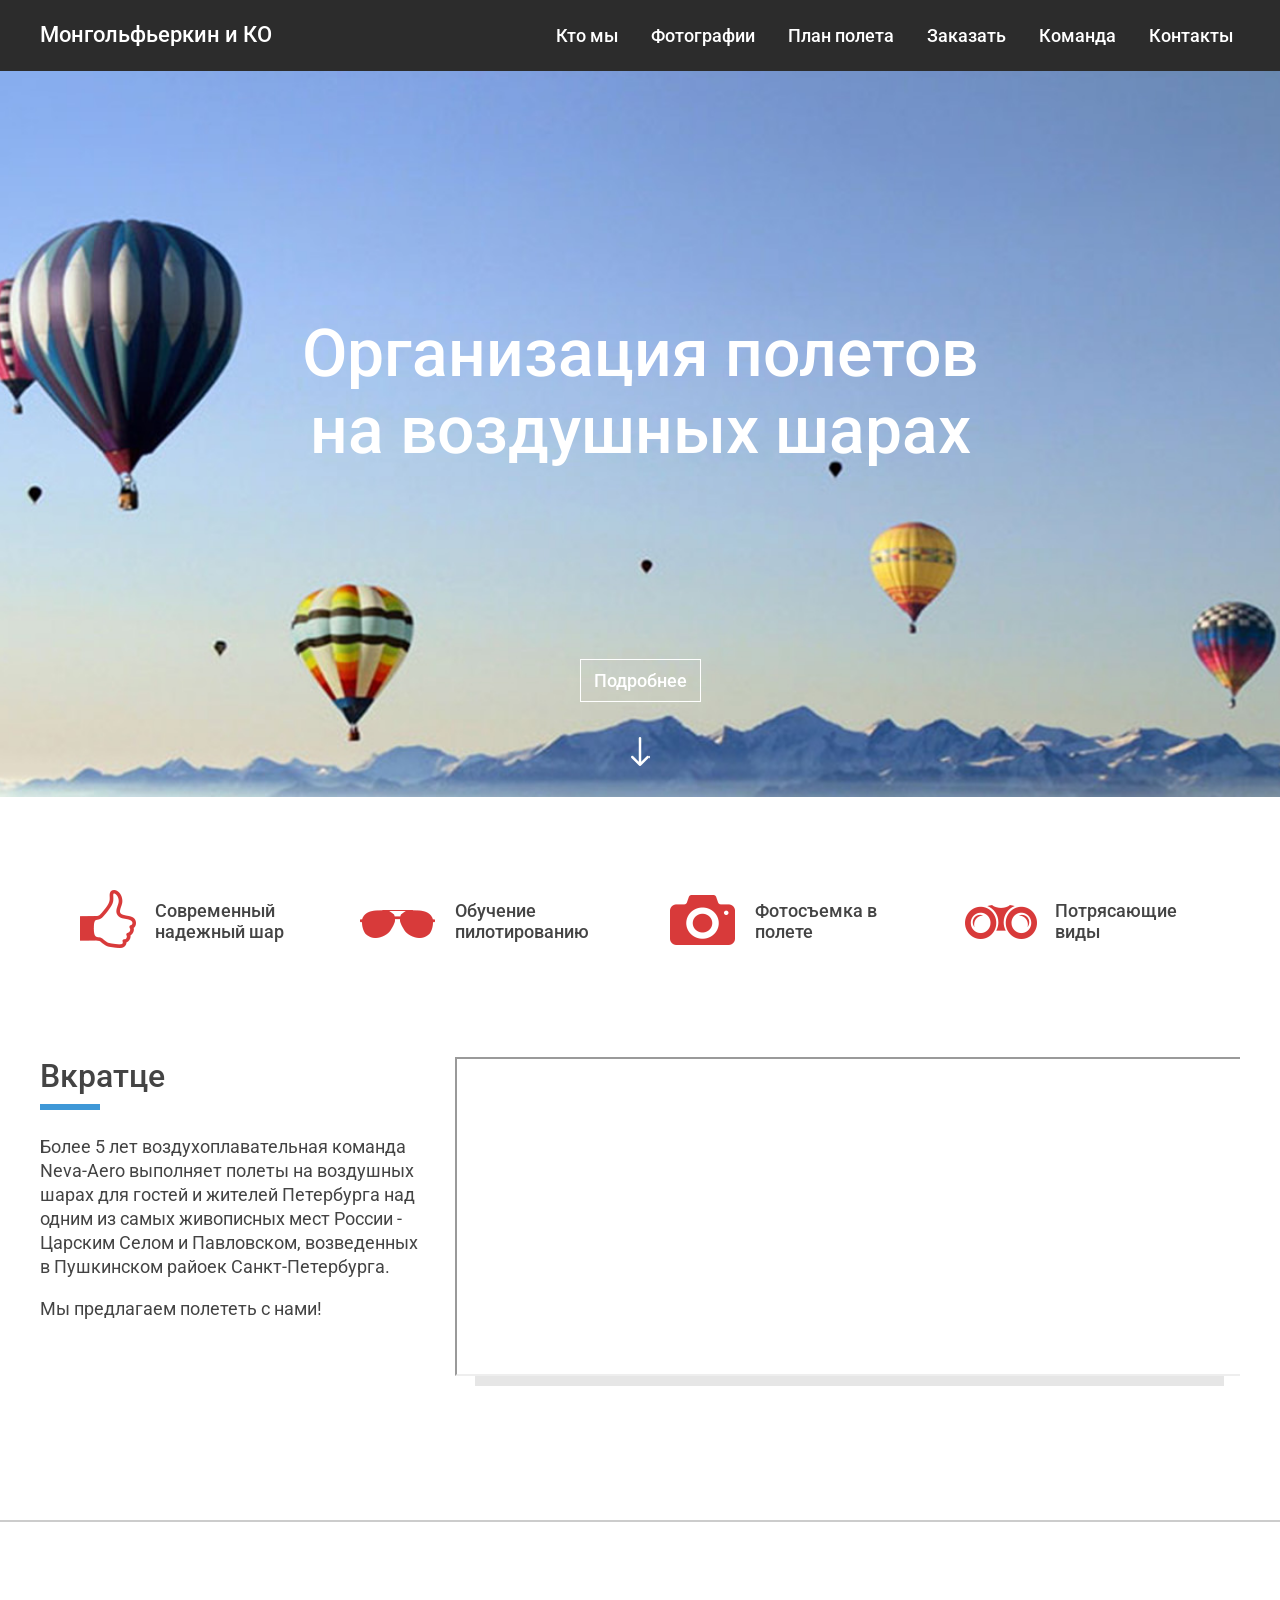
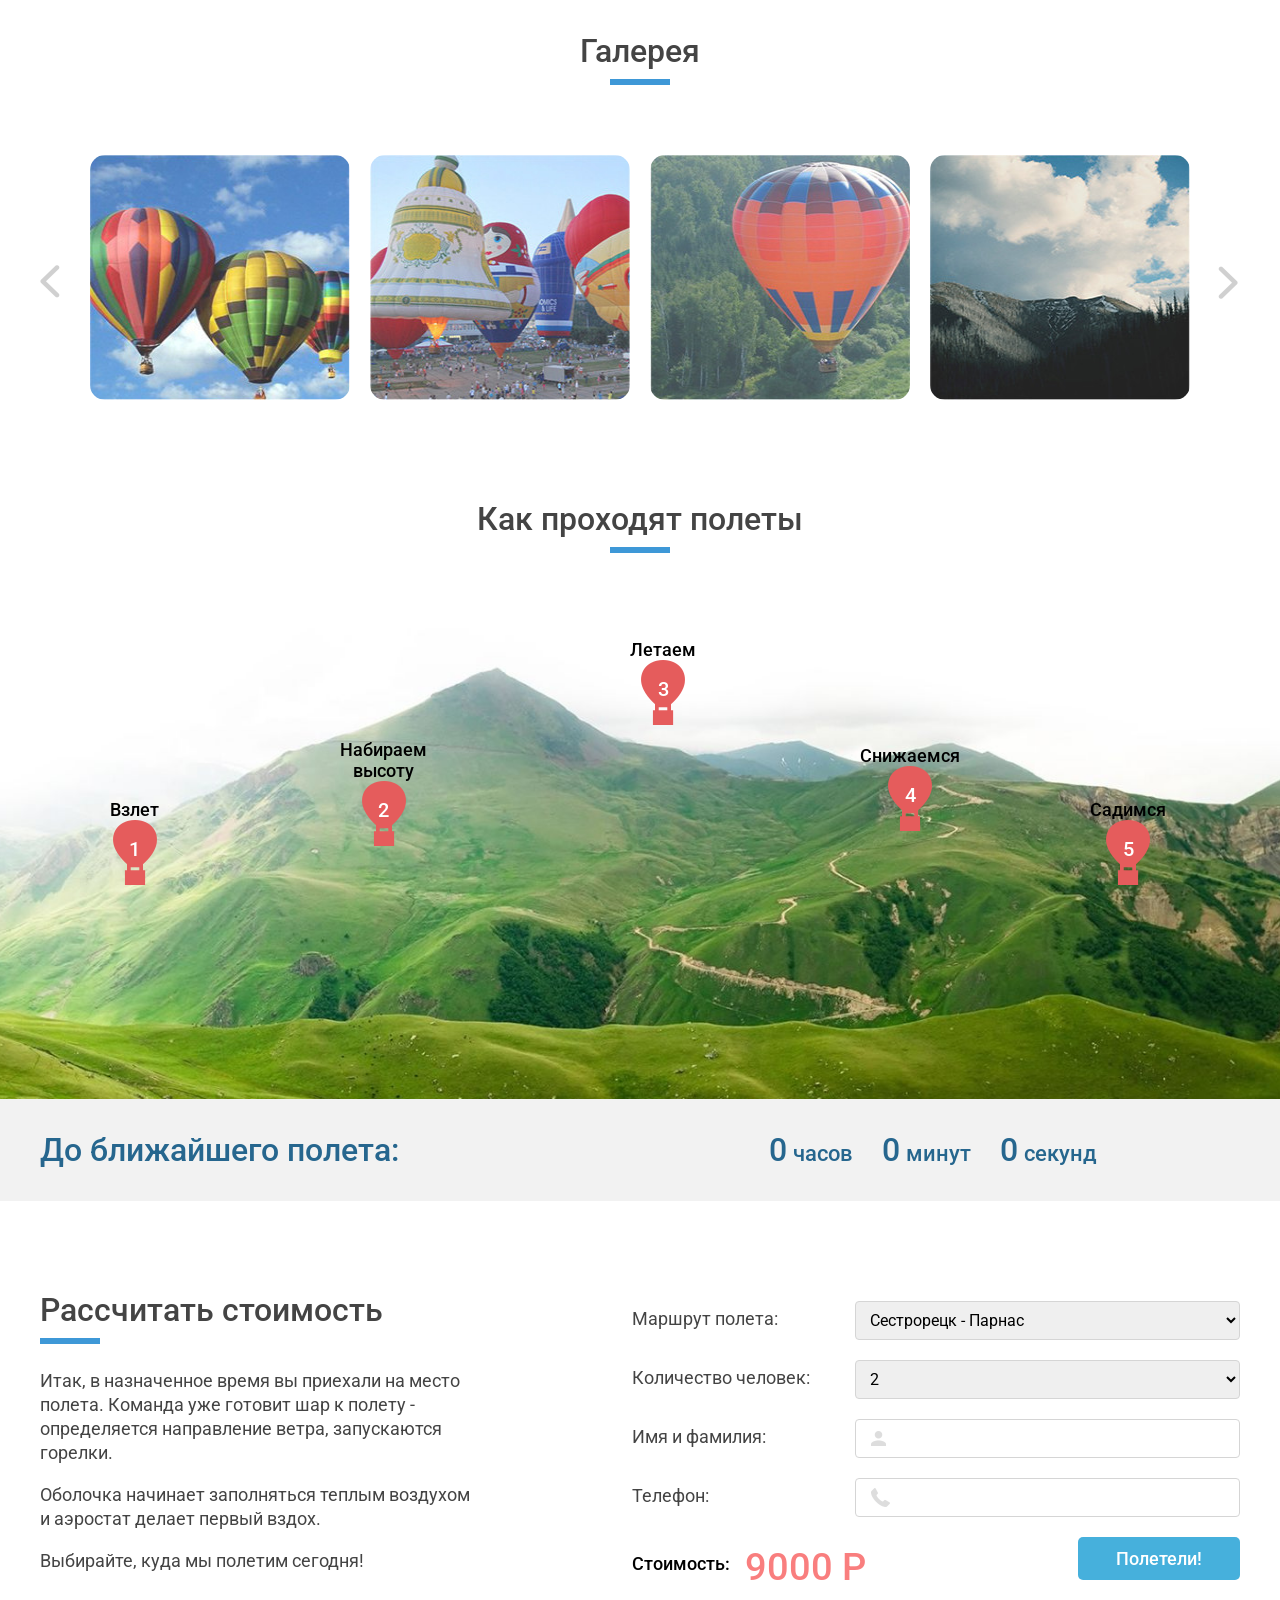
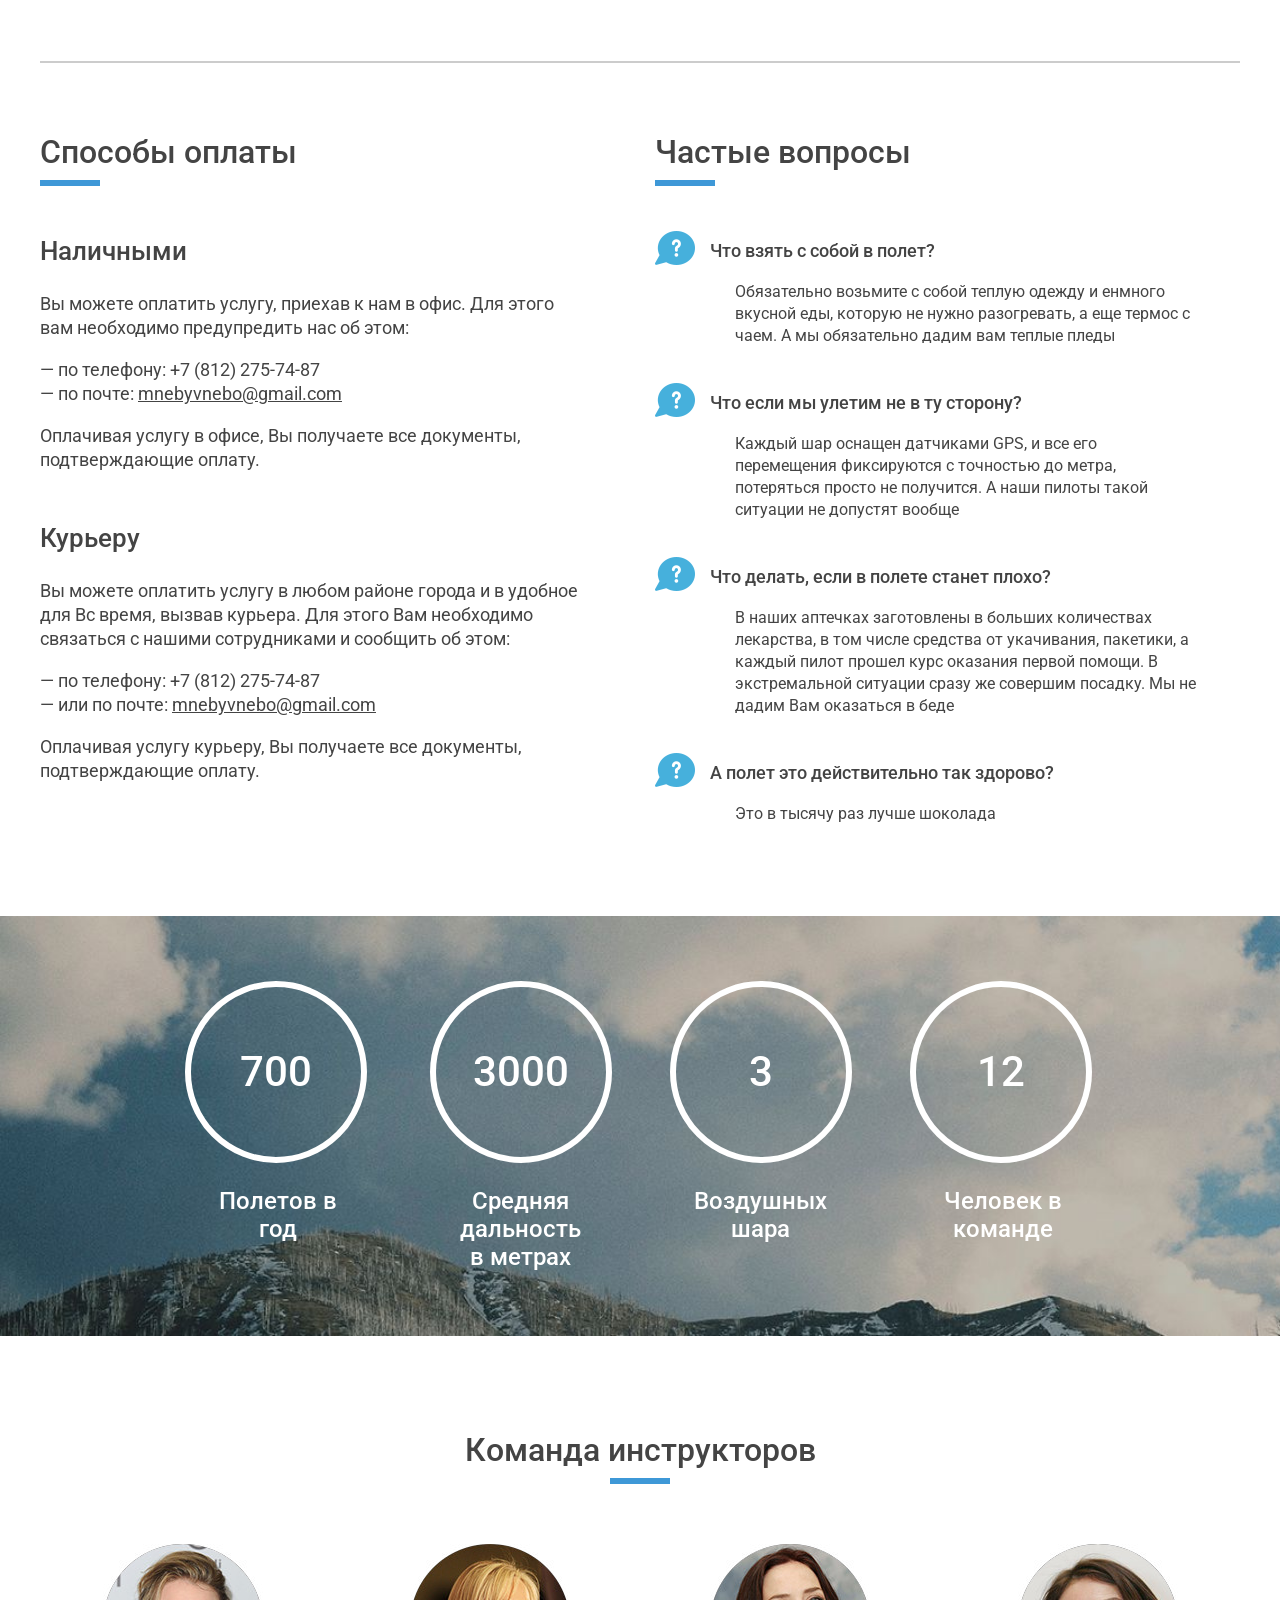
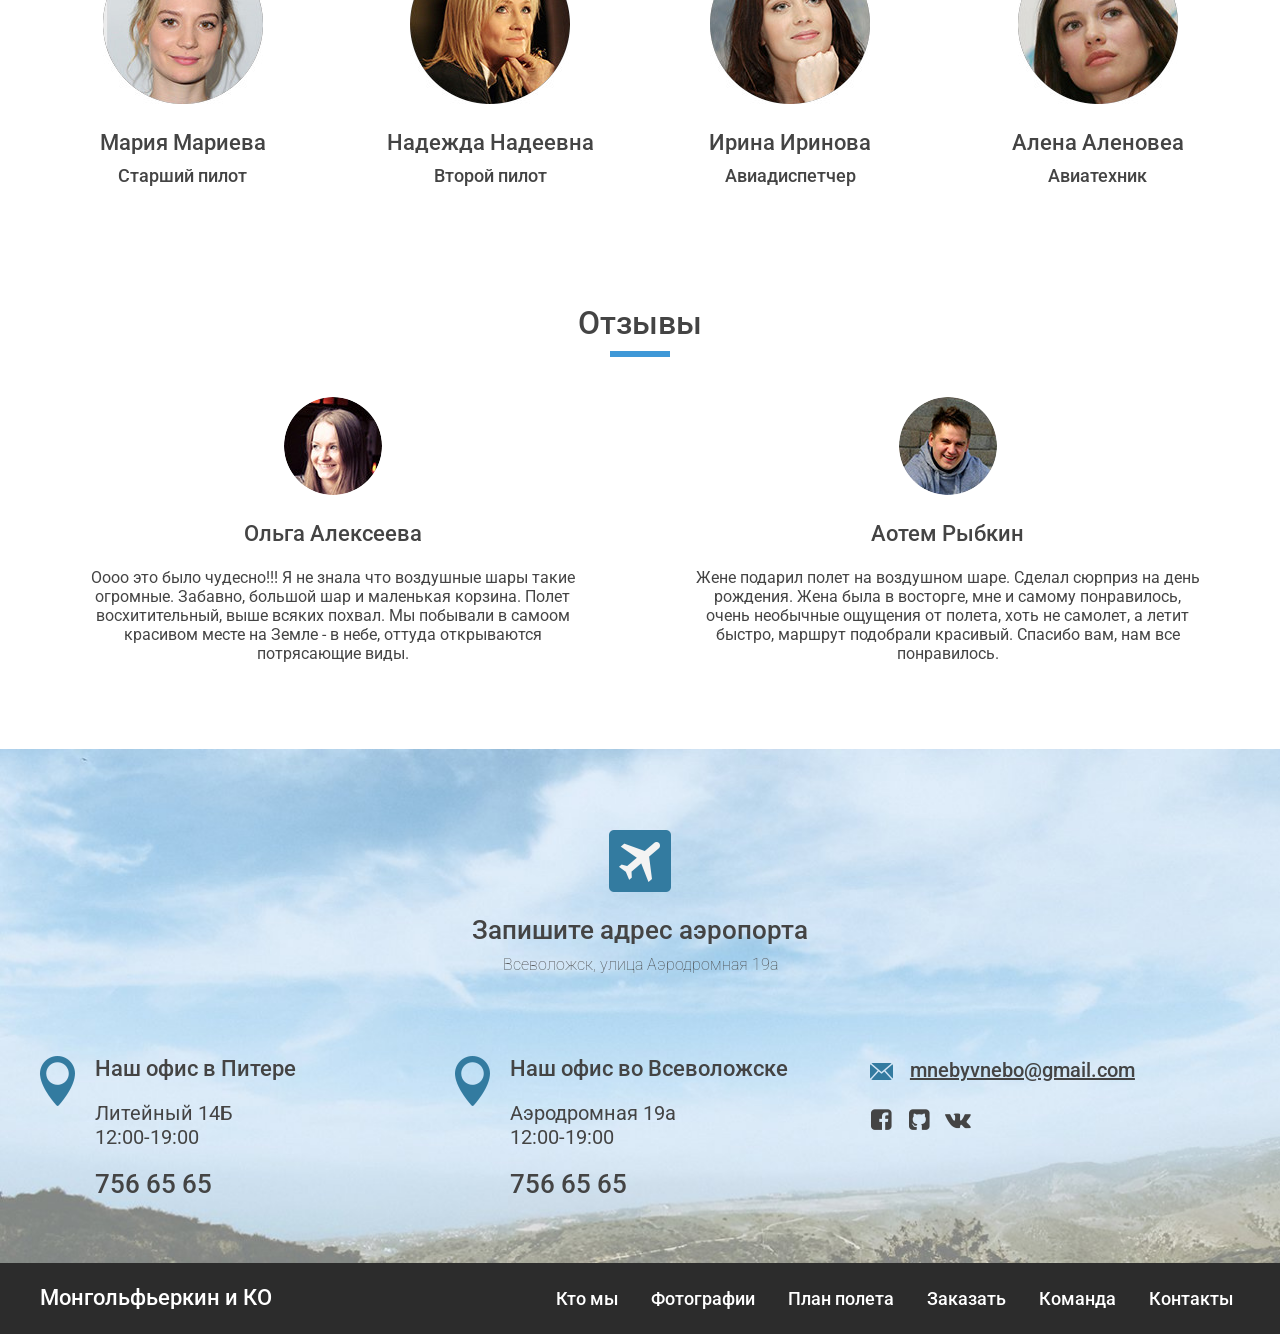
==== index.html @ 2e18d0e5 "responsive" ====
<!DOCTYPE html>
<html lang="ru">
<head>
	<meta charset="UTF-8">
	<title>Монгольфьеркин</title>
	<link rel="shortcut icon" href="img/balloon.png" type="image/x-icon">
	<link rel="stylesheet" type="text/css" href="css/normalize.css">
	<link href='https://fonts.googleapis.com/css?family=Roboto:400,500&subset=latin,cyrillic' rel='stylesheet' type='text/css'>
	<link rel="stylesheet" type="text/css" href="css/owl.carousel.min.css">
	<link rel="stylesheet" type="text/css" href="css/owl.theme.default.min.css">
	<link rel="stylesheet" type="text/css" href="css/jquery.countdown.css">
	<link rel="stylesheet" type="text/css" href="css/stylesheet.css">
</head>
<body>

	<!-- Header -->

	<header>
	   <div class="container">
	    	<div class="row">
	     		<div class="col-4">
	    			<a class="logo" href="javascript:void(0)">Монгольфьеркин и КО</a>
           		</div>
          		 <div class="col-8 text-right">
					<nav class="nav-primary">
						<ul class="list-inline">
							<li><a href="#brief" class="smoothScroll">Кто мы</a></li>
							<li><a href="#photo" class="smoothScroll">Фотографии</a></li>
							<li><a href="#fly" class="smoothScroll">План полета</a></li>
							<li><a href="#buy" class="smoothScroll">Заказать</a></li>
							<li><a href="#we" class="smoothScroll">Команда</a></li>
							<li><a href="#contact" class="smoothScroll">Контакты</a></li>
						</ul>
					</nav>
				</div>
			</div>
		</div>
	</header>
	<main>

	   <!-- Promo-block -->
        <section class="promo-block">
		<div class="container text-center">
			<h1 class="promo-block-title">Организация полетов<br> на воздушных шарах</h1>
			<a class="promo-block-btn smoothScroll" href="#brief">Подробнее</a>
		</div>
		</section>


		<!-- Features -->

		<div class="features row text-left">
			<div class="container">
				<div class="col-3">
					<p class="feature-first">Современный надежный шар</p>
				</div>
				<div class="col-3">
					<p class="feature-second">Обучение пилотированию</p>
				</div>
				<div class="col-3">
					<p class="feature-third">Фотосъемка в полете</p>
				</div>
				<div class="col-3">
					<p class="feature-fourth">Потрясающие виды</p>
				</div>
			</div>
		</div>

		<!-- Brief -->

	<div class="brief">
		<div class="container"  id="brief">
			<div class="row">
				<div class="col-4">
				     <h2 class="section-title title-left">Вкратце</h2>
					<p>Более 5 лет воздухоплавательная команда Neva-Aero выполняет полеты на воздушных шарах для гостей и жителей Петербурга над одним из самых живописных мест России - Царским Селом и Павловском, возведенных в Пушкинском райоек Санкт-Петербурга.</p>
					<p>Мы предлагаем полететь с нами!</p>
				</div>
				<div class="col-8">
				 	<iframe width="100%" height="315" src="https://www.youtube.com/embed/S89QMqCMZ98" allowfullscreen>
				 	</iframe>
				</div>
			</div>
		</div>
	</div>

		<!-- Gallery -->

		<section class="gallery" id="photo">
			<div class="container">
				<h2 class="section-title title-center">Галерея</h2>
				<div class="owl-carousel" id="slider">
					<img src="img/slider1.jpg" alt="gallery_pict" height="245" width="245">
					<img src="img/slider2.jpg" alt="gallery_pict" height="245" width="245">
					<img src="img/slider3.jpg" alt="gallery_pict" height="245" width="245">
					<img src="img/slider4.jpg" alt="gallery_pict" height="245" width="245">
					<img src="img/slider3.jpg" alt="gallery_pict" height="245" width="245">
					<img src="img/slider4.jpg" alt="gallery_pict" height="245" width="245">
				</div>
			</div>
		</section>

		<!-- How we fly -->
		
		<section class="how-we-fly" id="fly">
			<div class="container">	
				<h2 class="section-title title-center">Как проходят полеты</h2>
			</div>
				<div class="how-we-fly-parallax">
				<div class="container">	
				 <div class="path"></div>
					<div id="scene">
						<div class="fly__scene-one">
							<div class="ballon-description layer" data-depth="0.15">Взлет<div class="ballon-number">1</div>
							</div>
						</div>
						<div class="fly__scene-two">
							<div class="ballon-description layer" data-depth="0.35">Набираем высоту<div class="ballon-number">2</div>
							</div>
						</div>
						<div class="fly__scene-three">
							<div class="ballon-description layer" data-depth="0.70">Летаем<div class="ballon-number">3</div>
							</div>
						</div>
						<div class="fly__scene-four">
							<div class="ballon-description layer" data-depth="0.35">Снижаемся<div class="ballon-number">4</div>
							</div>
						</div>
						<div class="fly__scene-five">
							<div class="ballon-description layer" data-depth="0.15">Садимся<div class="ballon-number">5</div>
							</div>
						</div>
						
					</div>
			</div>
			</div>
		</section>

		<!-- Countdown -->
		<div class="countdown-block">	
			<div class="container">
				<div class="row">
					<div class="col-6">
						<p class="countdown-text">До ближайшего полета:</p>
					</div>
					<div class="col-6 text-center">
						<div class="countdown" id="countdown"></div>		
					</div>
				</div>
			</div>
		</div>

		<!-- Price-form -->

		<section class="price" id="buy">
			<div class="container">
				<div class="row">
					<div class="col-5">
						<h2 class="section-title title-left">Рассчитать стоимость</h2>
						<p>Итак, в назначенное время вы приехали на место полета. Команда уже готовит шар к полету - определяется направление ветра, запускаются горелки.</p>
						<p>Оболочка начинает заполняться теплым воздухом и аэростат делает первый вздох.</p>
						<p>Выбирайте, куда мы полетим сегодня!</p>
					</div>
					<div class="col-7 text-right">
					  <form class="price-form">
					    <div class="row">
					      <div class="col-5 text-left">
					        <label for="direction">Маршрут полета:</label>
					      </div>
					      <div class="col-7">
					        <select id="direction">
					          <option value="Всеволожск - Старая Ладога">Всеволожск - Старая Ладога</option>
					          <option value="Сестрорецк - Парнас" selected>Сестрорецк - Парнас</option>
					          <option value="Индивидуальный">Индивидуальный</option>
					        </select>
					      </div>
					    </div>
					    <div class="row">
					      <div class="col-5 text-left">
					        <label for="people-count">Количество человек:</label>
					      </div>
					      <div class="col-7">
					        <select id="people-count">
					          <option value="1">1</option>
					          <option value="2" selected>2</option>
					          <option value="3">3</option>
					          <option value="4">4</option>
					        </select>
					      </div>
					    </div>
					    <div class="row">
					      <div class="col-5 text-left">
					        <label for="name">Имя и фамилия:</label>
					      </div>
					      <div class="col-7">
					        <input type="text" id="name" class="fio-form">
					      </div>
					    </div>
					    <div class="row">
					      <div class="col-5 text-left">
					        <label for="phone-number">Телефон:</label>
					      </div>
					      <div class="col-7">
					        <input type="text" id="phone-number" class="number-form">
					      </div>
					    </div>
					    <div class="row">
					      <div class="col-6 text-left">
					        <span class="price-result">Стоимость: </span><span class="price-result-number">9000 Р</span>
					      </div>
					      <div class="col-6">
					        <button class="price-btn">Полетели!</button>
					      </div>
					    </div>
					  </form>
					</div>
				</div>
			</div>
		</section>

		<!-- FAQ -->

		<section class="faq">
			<div class="container">
				<div class="row">
					<div class="col-6">
						<h2 class="section-title title-left">Способы оплаты</h2>
						<h3 class="faq-titles">Наличными</h3>
						<p>Вы можете оплатить услугу, приехав к нам в офис. Для этого вам необходимо предупредить нас об этом:</p>
						<p>— по телефону: <a href="tel:+78122757487" class="faq-phone">+7 (812) 275-74-87</a><br>
						— по почте: <a href="mailto:mnebyvnebo@gmail" class="faq-mail">mnebyvnebo@gmail.com</a></p>
						<p>Оплачивая услугу в офисе, Вы получаете все документы, подтверждающие оплату.
						</p>
						<h3 class="faq-titles">Курьеру</h3>
						<p>Вы можете оплатить услугу в любом районе города и в удобное для Вс время, вызвав курьера. Для этого Вам необходимо связаться с нашими сотрудниками и сообщить об этом:</p>
						<p>— по телефону: <a href="tel:+78122757487" class="faq-phone">+7 (812) 275-74-87</a><br>
						— или по почте: <a href="mailto:mnebyvnebo@gmail" class="faq-mail">mnebyvnebo@gmail.com</a></p>
						<p>Оплачивая услугу курьеру, Вы получаете все документы, подтверждающие оплату.
					</div>
					<div class="col-6">
					<h2 class="section-title title-left">Частые вопросы</h2>
						<div class="faq-questions">
							<div class="faq-question">
								<p>Что взять с собой в полет?</p>
							</div>
							<div class="faq-answer">
								<p>Обязательно возьмите с собой теплую одежду и енмного вкусной еды, которую не нужно разогревать, а еще термос с чаем. А мы обязательно дадим вам теплые пледы
								</p>
							</div>
							<div class="faq-question">
								<p>Что если мы улетим не в ту сторону?</p>
							</div>
							<div class="faq-answer">
								<p>Каждый шар оснащен датчиками GPS, и все его перемещения фиксируются с точностью до метра, потеряться просто не получится. А наши пилоты такой ситуации не допустят вообще
								</p>
							</div>
							<div class="faq-question">
								<p>Что делать, если в полете станет плохо?</p>
							</div>
							<div class="faq-answer">
								<p>В наших аптечках заготовлены в больших количествах лекарства, в том числе средства от укачивания, пакетики, а каждый пилот прошел курс оказания первой помощи. В экстремальной ситуации сразу же совершим посадку. Мы не дадим Вам оказаться в беде
								</p>
							</div>
							<div class="faq-question">
								<p>А полет это действительно так здорово?</p>
							</div>
							<div class="faq-answer">
								<p>Это в тысячу раз лучше шоколада
								</p>
							</div>
						</div>
					</div>
				</div>
			</div>
		</section>

		<!-- About-Us -->

		<section class="about-us" id="we">
			<div class="container">
					<div class="row text-center">
					<div class="col-3">
						<div class="circle-number">700</div>
						<p>Полетов в год</p>
					</div>
					<div class="col-3">
						<div class="circle-number">3000</div>
						<p>Средняя дальность в метрах</p>
					</div>
					<div class="col-3">
						<div class="circle-number">3</div>
						<p>Воздушных шара</p>
					</div>
						<div class="col-3">
						<div class="circle-number">12</div>
						<p>Человек в команде</p>
					</div>
				</div>
			</div>
		</section>

		<!-- Instructors -->

		<section class="instructors">
			<div class="container">
				<h2 class="section-title title-center">Команда инструкторов</h2>
				<div class="row">
					<div class="col-3 text-center">
						<div class="fon fon1-2"><img src="img/instructor1.jpg" alt="instructor_photo" height="160" width="160"></div>
					   	<p class="instructors-name">Мария Мариева</p>
						<p class="instructors-caption">Старший пилот</p>
					</div>
					<div class="col-3 text-center">
					     <div class="fon fon1-2"><img src="img/instructor2.jpg" alt="instructor_photo" height="160" width="160"></div>
					   	<p class="instructors-name">Надежда Надеевна</p>
						<p class="instructors-caption">Второй пилот</p>
					</div>
					<div class="col-3 text-center">
					     <div class="fon fon3"><img src="img/instructor3.jpg" alt="instructor_photo" height="160" width="160"></div>
					   	<p class="instructors-name">Ирина Иринова</p>
						<p class="instructors-caption">Авиадиспетчер</p>
					</div>
					<div class="col-3 text-center">
					     <div class="fon fon4"><img src="img/instructor4.jpg" alt="instructor_photo" height="160" width="160"></div>
					   	<p class="instructors-name">Алена Аленовеа</p>
						<p class="instructors-caption">Авиатехник</p>
					</div>
				</div>
			</div>
		</section>

		<!-- Reviews -->

		<section class="reviews">
			<div class="container">
				<h2 class="section-title title-center">Отзывы</h2>
				<div class="row text-center">
					<div class="col-6">
						<img src="img/review1.jpg" alt="reweiver" height="98" width="98">
						<p class="revews-name">Ольга Алексеева</p>
						<blockquote><p>Оооо это было чудесно!!! Я не знала что воздушные шары такие огромные. Забавно, большой шар и маленькая корзина. Полет восхитительный, выше всяких похвал. Мы побывали в самоом красивом месте на Земле - в небе, оттуда открываются потрясающие виды.</p></blockquote>
					</div>
					<div class="col-6">
						<img src="img/review2.jpg" alt="reweiver" height="98" width="98">
						<p class="revews-name">Аотем Рыбкин</p>
						<blockquote><p>Жене подарил полет на воздушном шаре. Сделал сюрприз на день рождения. Жена была в восторге, мне и самому понравилось, очень необычные ощущения от полета, хоть не самолет, а летит быстро, маршрут подобрали красивый. Cпасибо вам, нам все понравилось.</p></blockquote>
					</div>
				</div>
			</div>
		</section>

		<!-- Contacts -->

		<section class="contacts" id="contact">
			<div class="container">
				<div class="row text-center">
					<div class="col-12">
						<p class="airport-address-text">Запишите адрес аэропорта</p>
						<p class="airport-address">Всеволожск, улица Аэродромная 19а</p>
					</div> 
				</div>
				<div class="row text-left">
					<div class="col-4">
						<p class="office contacts-offices">Наш офис в Питере</p>
						<p class="office contacts-offices-address">Литейный 14Б<br>12:00-19:00</p>
						<p class="office contacts-offices-phone">756 65 65</p>
					</div>
					<div class="col-4">
						<p class="office contacts-offices">Наш офис во Всеволожске</p>
						<p class="office contacts-offices-address">Аэродромная 19а<br>12:00-19:00</p>
						<p class="office contacts-offices-phone">756 65 65</p>
					</div>
					<div class="col-4">
						<p><a href="mailto:mnebyvnebo@gmail" class="office contacts-mail">mnebyvnebo@gmail.com</a></p>
					<div class="icons-social">
						<a href="#" class="icon-facebook-squared"></a>
						<a href="https://github.com/DmitryTa" class="icon-github-squared"></a>
						<a href="https://vk.com/tsytseron" class="icon-vkontakte"></a>
					</div>	
					</div>
				</div>
			</div>
		</section>
	</main>

	<!-- Footer -->

<footer>
	 <div class="container">
	    	<div class="row">
	     		<div class="col-4">
	    			<a class="logo" href="javascript:void(0)">Монгольфьеркин и КО</a>
           		</div>
          		 <div class="col-8 text-right">
					<nav class="nav-primary">
						<ul class="list-inline">
							<li><a href="#brief" class="smoothScroll">Кто мы</a></li>
							<li><a href="#photo" class="smoothScroll">Фотографии</a></li>
							<li><a href="#fly" class="smoothScroll">План полета</a></li>
							<li><a href="#buy" class="smoothScroll">Заказать</a></li>
							<li><a href="#we" class="smoothScroll">Команда</a></li>
							<li><a href="#contact" class="smoothScroll">Контакты</a></li>
						</ul>
					</nav>
				</div>
			</div>
		</div>
	</footer>
	<script src="js/jquery-1.11.3.min.js"></script>
	<script src="js/owl.carousel.min.js"></script>
	<script src="js/jquery.parallax.min.js"></script> 
	<script src="js/jquery.plugin.min.js"></script>
	<script src="js/jquery.countdown.min.js"></script>
	<script src="js/jquery.countdown-ru.js"></script>
	<script src="js/scripts.js"></script>
</body>
</html>
---- css/stylesheet.css ----
@font-face {
  font-family: 'fontello';
  src: url('../fonts/fontello.eot?43779094');
  src: url('../fonts/fontello.eot?43779094#iefix') format('embedded-opentype'),
       url('../fonts/fontello.woff?43779094') format('woff'),
       url('../fonts/fontello.ttf?43779094') format('truetype');
  font-weight: normal;
  font-style: normal;
}

 
 [class^="icon-"]:before, [class*=" icon-"]:before {
  font-family: "fontello";
  font-style: normal;
  font-weight: normal;
  speak: none;
 
  display: inline-block;
  text-decoration: inherit;
  width: 1em;
  margin-right: .2em;
  text-align: center;
  font-variant: normal;
  text-transform: none;
  line-height: 1em;
  margin-left: .2em;
  -webkit-font-smoothing: antialiased;
  -moz-osx-font-smoothing: grayscale;
 
  
}
 
.icon-facebook-squared:before { content: '\e800'; } /* '' */
.icon-html5:before { content: '\e801'; } /* '' */
.icon-github-squared:before { content: '\e802'; } /* '' */
.icon-vkontakte:before { content: '\e803'; } /* '' */






/*  Grid  */

.col-1 {  width: 8.33%;  }
.col-2 {  width: 16.66%; }
.col-3 {  width: 25%;  }
.col-4 {  width: 33.33%; }
.col-5 {  width: 41.66%; }
.col-6 {  width: 50%;  }
.col-7 {  width: 58.33%; }
.col-8 {  width: 66.66%; }
.col-9 {  width: 75%;  }
.col-10 {  width: 83.11%; }
.col-11 {  width: 91.66%; }
.col-12 {  width: 100%;  }
div[class*="col"]{  
	float: left; 
	padding: 0 15px; 
	box-sizing: border-box;
}
.row>div:first-child {  
    padding-left: 0;
}
.row>div:last-child {  
    padding-right: 0;
}
.row:after ,.clearfix:after {
	content:""; 
	display: block; 
	clear: both;
}
.pull-right {float:right}  
.pull-left{float:left}
.text-right{text-align:right;} 
.text-center{text-align:center;}
.text-left{text-align: left;}
.inline-block {display: inline-block;}  
ul.list-inline{padding:0; margin:0}
ul.list-inline>li{display: inline-block;} 
.inline {display: inline}
.container{ 
	width: 1200px; 
	margin: 0 auto;
	overflow: hidden;
  	box-sizing: border-box;
}
body{
	font-family: 'Roboto', sans-serif;
	min-width: 1150px;
}
p{
	color: #444444;
}
header{
	background-color: #2c2c2c;
	padding-top: 12px;
	padding-bottom: 12px;
}
header a {
	text-decoration: none;
	color: #ffffff;
}
header .row{
	padding: 5px 0;
}
.logo {
	font-size: 22px;
	font-weight: 500;
	line-height: 36px;
}
.nav-primary li{
	font-size: 18px;
    font-weight: 500;
	margin-right: 15px;
	padding: 7px 6px;
	border: 1px solid #2c2c2c;
}
.nav-primary li:last-child{
	margin-right: 0;
}
.nav-primary li:hover{
	border: 1px solid #efefef;
}
.nav-primary li:active{
	border: 1px solid #2c2c2c;
}
.promo-block{
	background-image: url(../img/header-bgi.jpg);
	background-repeat: no-repeat;
	-webkit-background-size: cover;
	background-size: cover;
	background-position: 20% 0;
	padding-top: 200px;
	padding-bottom: 25px;
}
.promo-block-title{
	font-size: 66px;
	font-weight: 500;
	color: #ffffff;
	margin-bottom: 190px;
}
.promo-block-btn{
	font-size: 18px;
	font-weight: 500;
	color: #ffffff; 
	text-decoration: none;
	padding: 10px 13px;
	border: 1px solid #ffffff;
	position: relative;
	display: inline-block;
	margin-bottom: 70px;
}
.promo-block-btn:after{
    content: "";
    background-image: url(../img/promo-arrow.png);
    width: 19px;
    height: 29px;
    position: absolute;
    bottom: -65px;
    left: 0;
    right: 0;
    margin: 0 auto;
    display: block;
}
.features{
	padding-top: 85px;
	padding-bottom: 95px;
}
.features p{
	font-size: 18px;
	font-weight: 500;
	padding: 0 0 0 100px;
    position: relative;
    margin-bottom: 20px;
}
.features .col-3:last-child{
	margin-right: 0;
}
.feature-first:before{
	content: "";
    background-image: url(../img/icons.png);
	background-position: -168px 0; 
	width: 56px; 
	height: 58px;
	position: absolute;
	left: 25px;
	top: -10px;
}
.feature-second:before{
	content: "";
    background-image: url(../img/icons.png);
	background-position: -328px 0; 
	width: 75px;
	height: 28px;
	position: absolute;
	left: 5px;
	top: 10px;
}
.feature-third:before{
	content: "";
    background-image: url(../img/icons.png);
	background-position: -419px 0; 
	width: 65px; 
	height: 50px;
	position: absolute;
	left: 15px;
	top: -5px;
}
.feature-fourth:before{
	content: "";
    background-image: url(../img/icons.png);
	background-position: -240px 0; 
	width: 72px;
	height: 34px;
	position: absolute;
	left: 10px;
	top: 5px;
}
.section-title{
	font-size: 32px;
	font-weight: 500;
	color: #444444;
	margin: 0 0 40px 0;
}
.title-left{
	text-align: left;
	position: relative;
}
.title-left:after{
	content: "";
	border-bottom: 6px solid #3e98d7;
	width: 60px;
    display: block;
	position: absolute;
	bottom: -15px;
	left: 0;
}
.title-center{
	text-align: center;
	position: relative;
}
.title-center:after{
	content: "";
	border-bottom: 6px solid #3e98d7;
	width: 60px;
    display: block;
	position: absolute;
	bottom: -15px;
	left: 0;
	right: 0;
	margin: auto;	
}
.brief{
	padding-bottom: 110px;
	border-bottom: 2px solid #cccccc;
}
.brief p{
	font-size: 18px;
	line-height: 24px;
}
iframe{
	box-shadow: 0px 30px 0px -20px #e6e6e6;
}
.brief .col-8{
	padding-bottom: 30px;
}
.gallery{
	padding-top: 110px;
	padding-bottom: 100px;
}
.gallery h2{
	margin-bottom: 85px;
}
.owl-carousel{
	width: 1100px;
	margin: 0 auto;
}
.owl-carousel img{
	border-radius: 15px;
}
.how-we-fly h2{
	margin-bottom: 90px;
}

.how-we-fly-parallax{
	background-image: url(../img/how-we-fly_bgi.jpg);
	background-repeat: no-repeat;
	-webkit-background-size: cover;
	background-size: cover;
	background-position: 20% 0;
	padding-top: 60px;
	padding-bottom: 100px;
}
.how-we-fly .container{
	overflow: visible;
}
.path{
	background-image: url(../img/path.png);
	background-repeat: no-repeat;
	background-size: 100%;
	width: 100%;
	height: 186px;
	position: relative;
	top: 70px;
}
.ballon-description{
	font-size: 18px;
	font-weight: 500;
	position: relative;
	text-align: center;
	margin-bottom: 20px;
}
.ballon-number{
	font-size: 20px;
	font-weight: 500;
	color: #ffffff;
	background-image: url(../img/balloon.png);
	background-repeat: no-repeat;
	background-position: center top;
	padding: 17px 10px 24px 10px;
}

.fly__scene-one{
	position: absolute;
	left: 70px;
	top: -100px;
	
}
.fly__scene-two{
	position: absolute;
	left: 300px;
	top: -160px;
}
.fly__scene-three{
	position: absolute;
	left: 590px;
	top: -260px;
}
.fly__scene-four{
	position: absolute;
	left: 820px;
	top: -154px;
}
.fly__scene-five{
	position: absolute;
	left: 1050px;
	top: -100px;
}
#scene{
	margin-top: 25px;
	position: relative;
	height: 100px;
}



.countdown-block{
	background-color: #f2f2f2;
	color: #26668e;
}
.countdown-amount, .countdown-period{
	font-weight: 500;
}
.countdown-text{
	font-size: 32px;
	font-weight: 500;
}
.countdown-block p{
	color: #26668e;
}
.countdown{
	padding-top: 32px;
}
.price > .container{
	padding-top: 90px;
	padding-bottom: 70px;
	border-bottom: 2px solid #cccccc;
}
.price-form{
	padding-top: 10px;
}
select{
	height: 39px;
	width: 100%;
	margin-bottom: 20px;
	border: 1px solid #d5d5d5;
	border-radius: 4px;
	-webkit-box-sizing: border-box;
	-moz-box-sizing: border-box;
	box-sizing: border-box;
	padding-left: 10px;
}
label{
	font-size: 18px;
	color: #444444;
	margin-top: 7px;
	margin-left: 77px;
	line-height: 35px;
}
input{
 	height: 39px;
	width: 100%;
	margin-bottom: 20px;
	border: 1px solid #d5d5d5;
	border-radius: 4px;
	-webkit-box-sizing: border-box;
	-moz-box-sizing: border-box;
	box-sizing: border-box;
	padding-left: 40px;
	padding-right: 20px;
}
.fio-form{
	background-image: url(../img/form-fio.png);
	background-repeat: no-repeat;
	background-position: 4% center;
}
.number-form{
	background-image: url(../img/form-tel.png);
	background-repeat: no-repeat;
	background-position: 4% center;
}
.price-result{
	font-size: 18px;
	font-weight: 500;
	font-family: 'Roboto', sans-serif;
	margin-left: 77px;
	display: inline-block;
	vertical-align: middle;
}
.price-result-number{
	color: #f97e7e;
	font-weight: 500;
	font-size: 38px;
	display: inline-block;
	margin-top: 8px;
	vertical-align: middle;
	margin-left: 15px;
}
.price-btn{
	font-size: 18px;
	font-weight: 500;
	color: #ffffff;
	padding: 11px 38px;
	background-color: #46b0dc;
	border-radius: 5px;
    border: 0;
}
.price-btn:hover{
	background-color: #3e98d7;
}
.faq{
	padding-top: 70px;
	padding-bottom: 75px;
}
.price p, .faq p{
	font-size: 18px;
	line-height: 24px;
	padding-right: 42px;
}
.faq-mail{
	color: #444444;
}
.faq-phone{
	color: #444444;
	text-decoration: none;
}
.faq-titles{
	font-size: 26px;
	font-weight: 500;
	color: #444444;
	padding-top: 25px;
}
.faq-question{
	font-size: 18px;
	font-weight: 500;
	line-height: 24px;
	padding-left: 55px;
	padding-top: 10px;
	position: relative;
}
.faq-question:before{
	content: "";
	background-image: url(../img/icons.png);
	background-position: -566px 0; 
	width: 40px;
	height: 34px;
	position: absolute;
	left: 0;
	top: 20px;
}
.faq-answer p{
	font-size: 16px;
	line-height: 22px;
	padding-left: 80px;
}
.about-us{
	background-image: url(../img/about-us_bgi.jpg);
	background-repeat: no-repeat;
	-webkit-background-size: cover;
	background-size: cover;
	padding: 65px 0;
}
.about-us p{
	margin-bottom: 0;
}
.about-us .container{
	padding-right: 120px;
	padding-left: 120px;
}
.about-us .col-3{
	padding-left: 30px;
	padding-right: 30px;
}
.about-us .col-3:last-child{
	padding-right: 25px;
}
.about-us .col-3:first-child {
	padding-left: 25px;
}

.circle-number{
	font-size: 42px;
	font-weight: 500;
	width: 170px;
	height: 170px;
	color: #ffffff;
	border: 6px solid #ffffff;
	border-radius: 50%;
	line-height: 170px;
}
.about-us p{
	font-size: 24px;
	font-weight: 500;
	color: #ffffff;
	padding: 0 20px;
}
.instructors{
	padding-top: 95px;
	padding-bottom: 70px;
}
.instructors h2{
	margin-bottom: 75px;
}
.instructors-name{
	font-size: 22px;
	font-weight: 500;
	margin-bottom: 0px;
}
.instructors-caption{
	font-size: 18px;
	font-weight: 500;
    margin-top: 10px;
}
.fon{
	background-repeat: no-repeat;
    background-position: center 0;
}
.fon1-2{
	background-image: url(../img/fon1-2.jpg);
}
.fon3{
	background-image: url(../img/fon3.jpg);
}
.fon4{
	background-image: url(../img/fon4.jpg);
}
.instructors img{
	border-radius: 50%;
	transition: opacity 0.7s linear 0.5s;
}
.instructors img:hover{
	opacity: 0;
}
.reviews{
	padding-top: 30px;
	padding-bottom: 70px;
}
.reviews h2{
	margin-bottom: 55px;
}
.revews-name{
	font-size: 22px;
	font-weight: 500;
}
.blockquote p{
	font-size: 18px;
	line-height: 24px;
	color: #353535;
}
.reviews img{
	border-radius: 50%;
}
.contacts{
	background-image: url(../img/contacts_bgi.jpg);
	background-repeat: no-repeat;
	-webkit-background-size: cover;
	background-size: cover;
	padding-top: 55px;
	padding-bottom: 38px;
}
.airport-address-text{
	font-size: 26px;
	font-weight: 500;
	margin-bottom: 0;
	padding-top: 85px;
	position: relative;
}
.airport-address{
	font-weight: 18;
	margin-top: 10px;
	margin-bottom: 60px;
}
.airport-address-text:before{
	content: "";
	background-image: url(../img/icons.png);
	background-position: -90px 0; 
	width: 62px; 
	height: 62px;
	position: absolute;
	top: 0;
	left: 0;
	right: 0;
	margin: auto;
}
.office{
	padding-left: 55px;
}
.contacts-offices{
	font-size: 22px;
	font-weight: 500;
	margin-bottom: 0;
	position: relative;
}
.contacts-offices:before{
	content: "";
	background-image: url(../img/icons.png);
	background-position: -39px 0; 
	width: 35px; 
	height: 50px;
	position: absolute;
	left: 0;
}
.contacts-offices-address{
	font-size: 20px;
	margin-bottom: 0;
}
.contacts-offices-phone{
	font-size: 26px;
	font-weight: 500;
	margin-top: 20px;
}
.contacts-mail{
	font-size: 20px;
	font-weight: 500;
	text-decoration: underline;
	position: relative;
	color: #444444;
	line-height: 40px;
}

.contacts-mail:before{
	content: "";
	background-image: url(../img/icons.png);
	background-position: 0 0; 
	width: 23px;
	height: 17px;
	position: absolute;
	left: 15px;
	top: 5px;
}
.icons-social{
	margin-top: 15px;
	margin-left: 10px;
}
.icons-social a{
	font-size: 24px;
	text-decoration: none;
	color: #444444;
}
.icons-social a:hover{
	opacity: 0.7;
}
footer{
	background-color: #2c2c2c;
	padding-top: 12px;
	padding-bottom: 12px;
}
footer a {
	text-decoration: none;
	color: #ffffff;
}
footer .row{
	padding: 5px 0;
}
.slider-arrow{
	background-image: url(../img/arrow-slider.png);
	background-repeat: no-repeat;
}
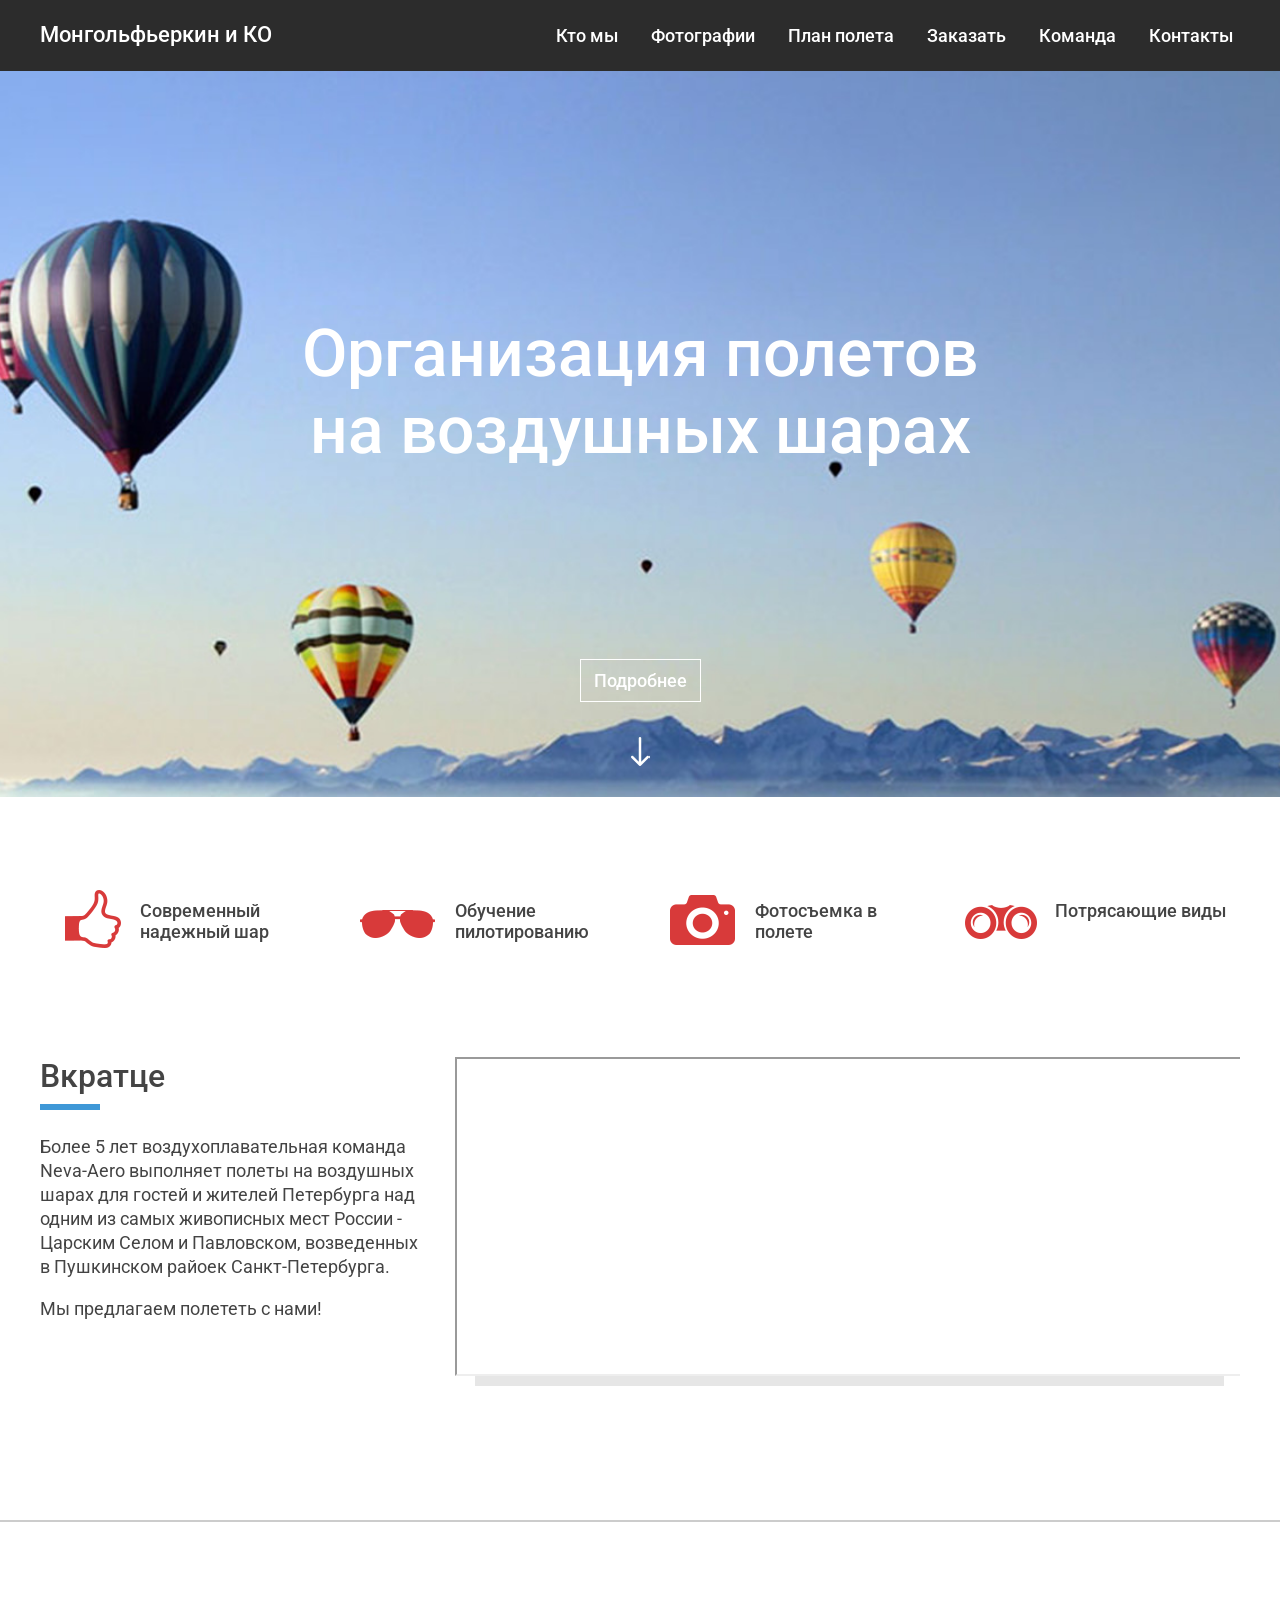
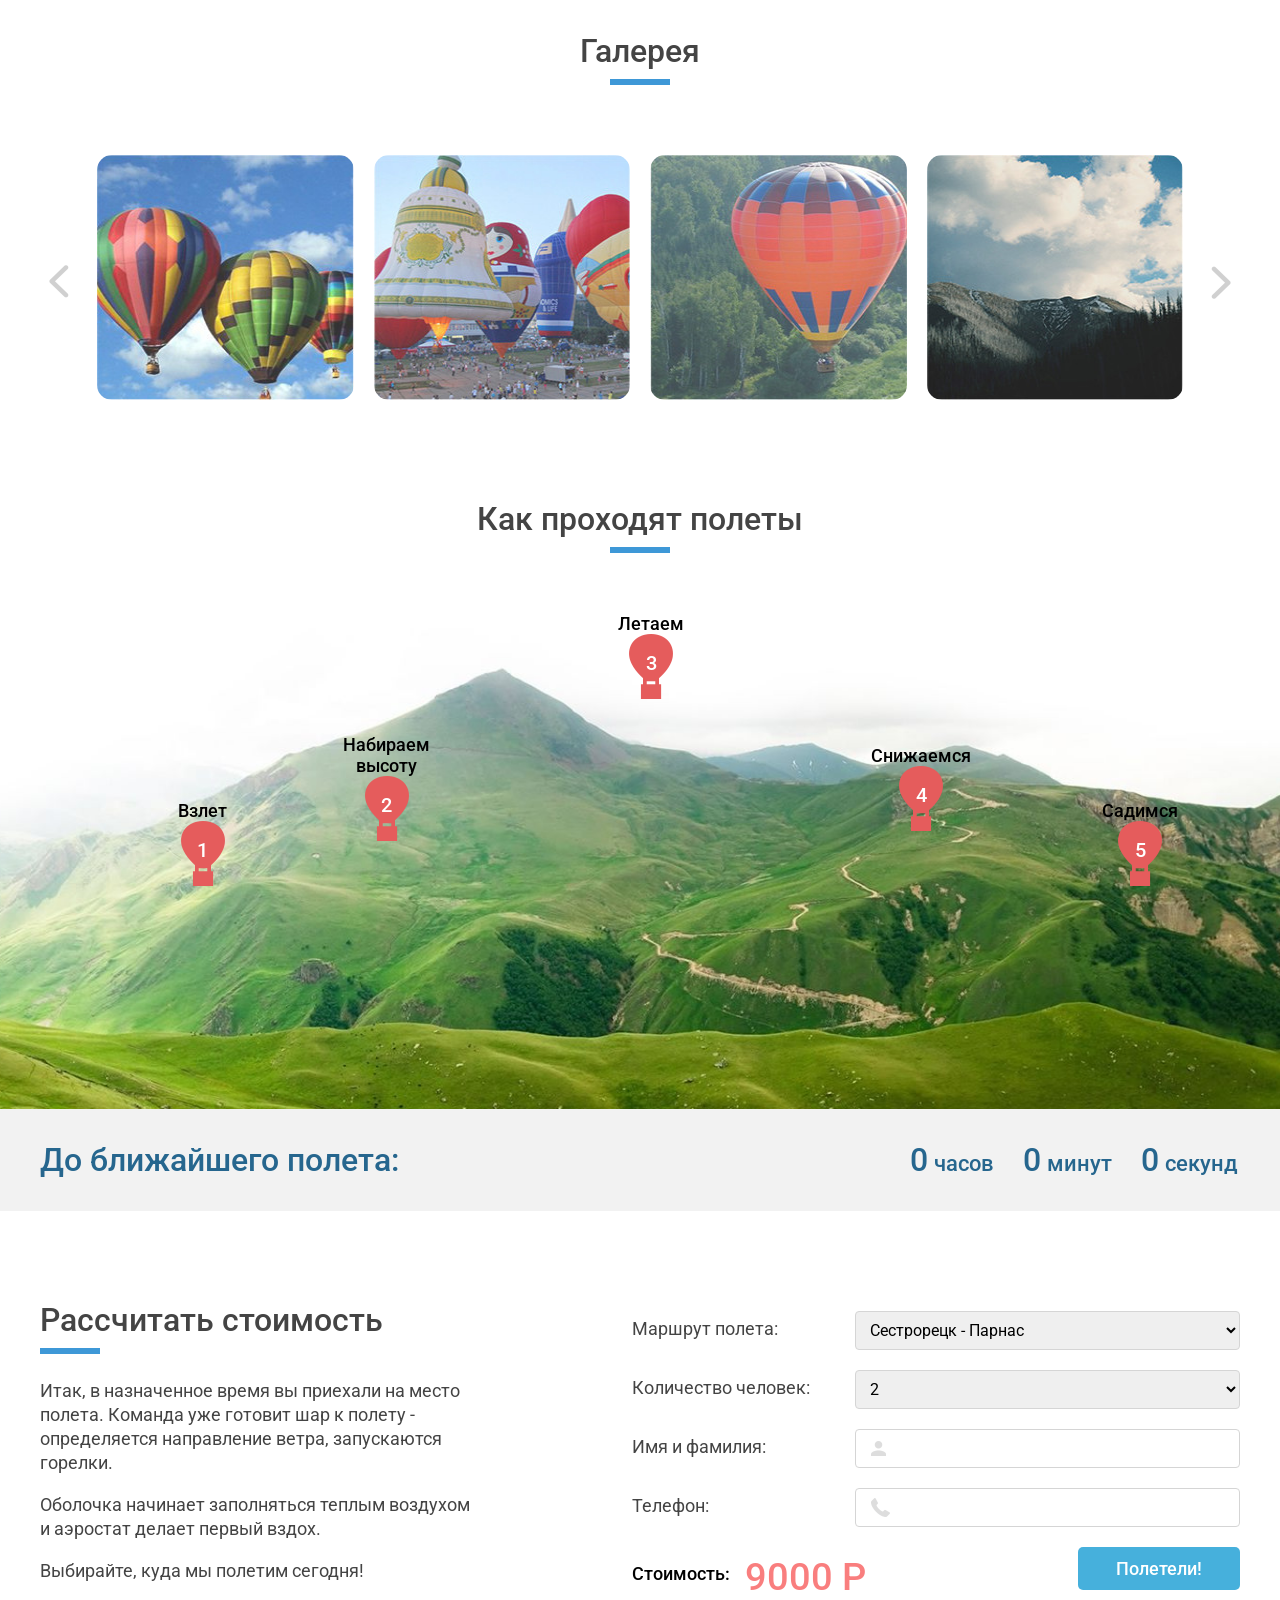
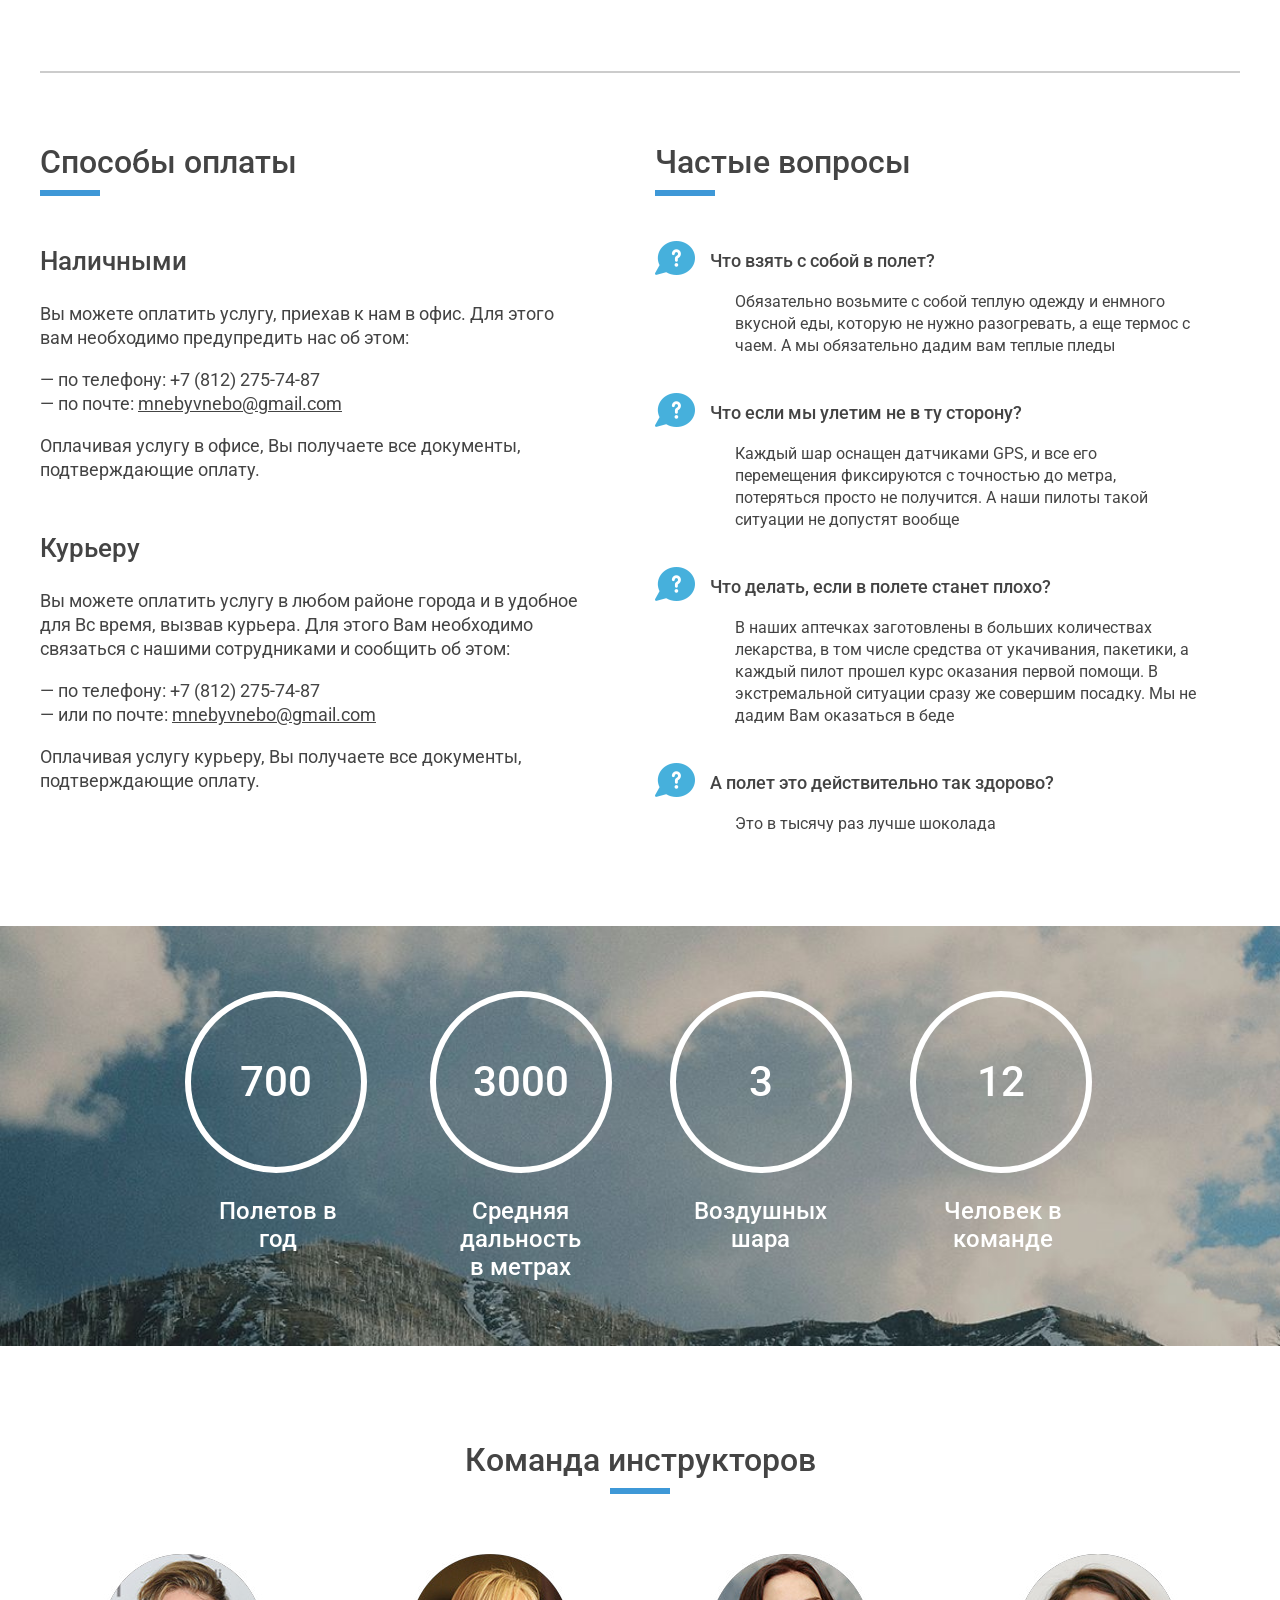
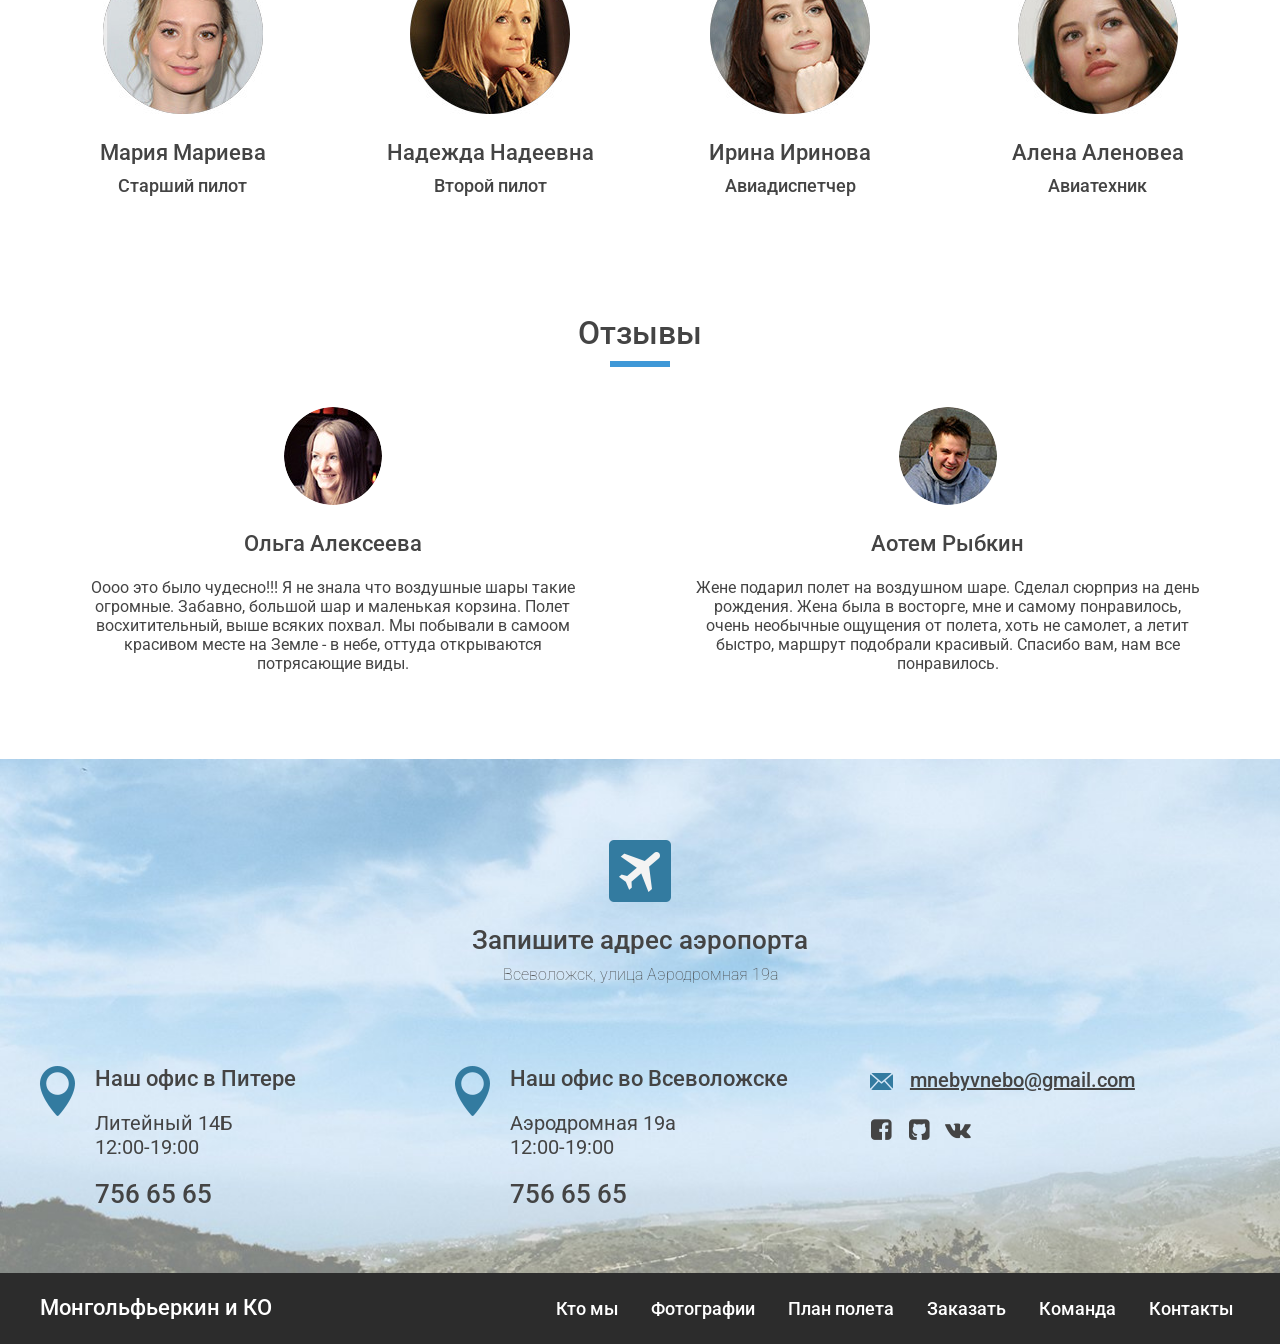
==== commit 05af8325: "40% for 992+" ====
--- a/index.html
+++ b/index.html
@@ -18,10 +18,10 @@
 	<header>
 	   <div class="container">
 	    	<div class="row">
-	     		<div class="col-4">
+	     		<div class="col-3">
 	    			<a class="logo" href="javascript:void(0)">Монгольфьеркин и КО</a>
            		</div>
-          		 <div class="col-8 text-right">
+          		 <div class="col-9 text-right">
 					<nav class="nav-primary">
 						<ul class="list-inline">
 							<li><a href="#brief" class="smoothScroll">Кто мы</a></li>
@@ -49,19 +49,21 @@
 
 		<!-- Features -->
 
-		<div class="features row text-left">
-			<div class="container">
-				<div class="col-3">
-					<p class="feature-first">Современный надежный шар</p>
-				</div>
-				<div class="col-3">
-					<p class="feature-second">Обучение пилотированию</p>
-				</div>
-				<div class="col-3">
-					<p class="feature-third">Фотосъемка в полете</p>
-				</div>
-				<div class="col-3">
-					<p class="feature-fourth">Потрясающие виды</p>
+		<div class="features">
+			<div class="container">
+				<div class="row text-left">
+					<div class="col-3">
+						<p class="feature-first">Современный надежный шар</p>
+					</div>
+					<div class="col-3">
+						<p class="feature-second">Обучение пилотированию</p>
+					</div>
+					<div class="col-3">
+						<p class="feature-third">Фотосъемка в полете</p>
+					</div>
+					<div class="col-3">
+						<p class="feature-fourth">Потрясающие виды</p>
+					</div>
 				</div>
 			</div>
 		</div>
@@ -108,31 +110,30 @@
 			</div>
 				<div class="how-we-fly-parallax">
 				<div class="container">	
-				 <div class="path"></div>
-					<div id="scene">
-						<div class="fly__scene-one">
-							<div class="ballon-description layer" data-depth="0.15">Взлет<div class="ballon-number">1</div>
+					<div class="path"></div>
+						<div id="scene">
+							<div class="fly__scene-one">
+								<div class="ballon-description layer" data-depth="0.15">Взлет<div class="ballon-number">1</div>
+								</div>
+							</div>
+							<div class="fly__scene-two">
+								<div class="ballon-description layer" data-depth="0.35">Набираем высоту<div class="ballon-number">2</div>
+								</div>
+							</div>
+							<div class="fly__scene-three">
+								<div class="ballon-description layer" data-depth="0.70">Летаем<div class="ballon-number">3</div>
+								</div>
+							</div>
+							<div class="fly__scene-four">
+								<div class="ballon-description layer" data-depth="0.35">Снижаемся<div class="ballon-number">4</div>
+								</div>
+							</div>
+							<div class="fly__scene-five">
+								<div class="ballon-description layer" data-depth="0.15">Садимся<div class="ballon-number">5</div>
 							</div>
 						</div>
-						<div class="fly__scene-two">
-							<div class="ballon-description layer" data-depth="0.35">Набираем высоту<div class="ballon-number">2</div>
-							</div>
-						</div>
-						<div class="fly__scene-three">
-							<div class="ballon-description layer" data-depth="0.70">Летаем<div class="ballon-number">3</div>
-							</div>
-						</div>
-						<div class="fly__scene-four">
-							<div class="ballon-description layer" data-depth="0.35">Снижаемся<div class="ballon-number">4</div>
-							</div>
-						</div>
-						<div class="fly__scene-five">
-							<div class="ballon-description layer" data-depth="0.15">Садимся<div class="ballon-number">5</div>
-							</div>
-						</div>
-						
-					</div>
-			</div>
+					</div>
+				</div>
 			</div>
 		</section>
 
@@ -140,10 +141,10 @@
 		<div class="countdown-block">	
 			<div class="container">
 				<div class="row">
-					<div class="col-6">
+					<div class="col-5">
 						<p class="countdown-text">До ближайшего полета:</p>
 					</div>
-					<div class="col-6 text-center">
+					<div class="col-7 text-right">
 						<div class="countdown" id="countdown"></div>		
 					</div>
 				</div>
@@ -388,10 +389,10 @@
 <footer>
 	 <div class="container">
 	    	<div class="row">
-	     		<div class="col-4">
+	     		<div class="col-3">
 	    			<a class="logo" href="javascript:void(0)">Монгольфьеркин и КО</a>
            		</div>
-          		 <div class="col-8 text-right">
+          		 <div class="col-9 text-right">
 					<nav class="nav-primary">
 						<ul class="list-inline">
 							<li><a href="#brief" class="smoothScroll">Кто мы</a></li>
--- a/css/stylesheet.css
+++ b/css/stylesheet.css
@@ -26,19 +26,11 @@
   margin-left: .2em;
   -webkit-font-smoothing: antialiased;
   -moz-osx-font-smoothing: grayscale;
- 
-  
-}
- 
-.icon-facebook-squared:before { content: '\e800'; } /* '' */
-.icon-html5:before { content: '\e801'; } /* '' */
-.icon-github-squared:before { content: '\e802'; } /* '' */
-.icon-vkontakte:before { content: '\e803'; } /* '' */
-
-
-
-
-
+}
+.icon-facebook-squared:before { content: '\e800'; }
+.icon-html5:before { content: '\e801'; } 
+.icon-github-squared:before { content: '\e802'; } 
+.icon-vkontakte:before { content: '\e803'; } 
 
 /*  Grid  */
 
@@ -87,7 +79,7 @@
 }
 body{
 	font-family: 'Roboto', sans-serif;
-	min-width: 1150px;
+	min-width: 1200px;
 }
 p{
 	color: #444444;
@@ -273,7 +265,7 @@
 	margin-bottom: 85px;
 }
 .owl-carousel{
-	width: 1100px;
+	width: 90.5%;
 	margin: 0 auto;
 }
 .owl-carousel img{
@@ -302,7 +294,7 @@
 	width: 100%;
 	height: 186px;
 	position: relative;
-	top: 70px;
+	top: 40px;
 }
 .ballon-description{
 	font-size: 18px;
@@ -323,34 +315,38 @@
 
 .fly__scene-one{
 	position: absolute;
-	left: 70px;
-	top: -100px;
+	left: 8%;
+	top: -90%;
 	
 }
 .fly__scene-two{
 	position: absolute;
-	left: 300px;
-	top: -160px;
+	left: 23%;
+	top: -150%;
 }
 .fly__scene-three{
 	position: absolute;
-	left: 590px;
-	top: -260px;
+	left: 48%;
+	top: -260%;
 }
 .fly__scene-four{
 	position: absolute;
-	left: 820px;
-	top: -154px;
+	left: 71%;
+	top: -140%;
 }
 .fly__scene-five{
 	position: absolute;
-	left: 1050px;
-	top: -100px;
+	left: 92%;
+	top: -90%;
 }
 #scene{
-	margin-top: 25px;
-	position: relative;
-	height: 100px;
+	width: 1100px;
+	margin: 25px auto 0;
+	position: relative;
+	height: 110px;
+	-webkit-box-sizing: border-box;
+	-moz-box-sizing: border-box;
+	box-sizing: border-box;
 }
 
 
@@ -696,4 +692,52 @@
 .slider-arrow{
 	background-image: url(../img/arrow-slider.png);
 	background-repeat: no-repeat;
+}
+::webkit-scrollbar {
+
+width: 0px;
+
+}
+
+/*992px-1200px*/
+
+@media(min-width: 992px) and (max-width: 1200px){
+	body{
+		font-
+		min-width: 992px;
+	}
+	.logo {
+		font-size: 21px;
+	}
+	.nav-primary li{
+		font-size: 17px;
+		margin-right: 10px;
+	}
+	.container{ 
+		width: 992px; 
+	}
+	.brief .col-8{
+		padding-top: 20px;
+	}
+	#scene{
+		width: 950px;
+	}
+	.path{
+		top: 50px;
+	}
+	.countdown-amount {
+    font-size: 30px;
+	}
+	.countdown-period {
+	font-size: 20px;
+	} 
+	select, input{
+	 	width: 90%;
+	 }
+	label, .price-result{
+		margin-left: 40px;
+	}
+	.price-result-number{
+		font-size: 34px;
+	}
 }
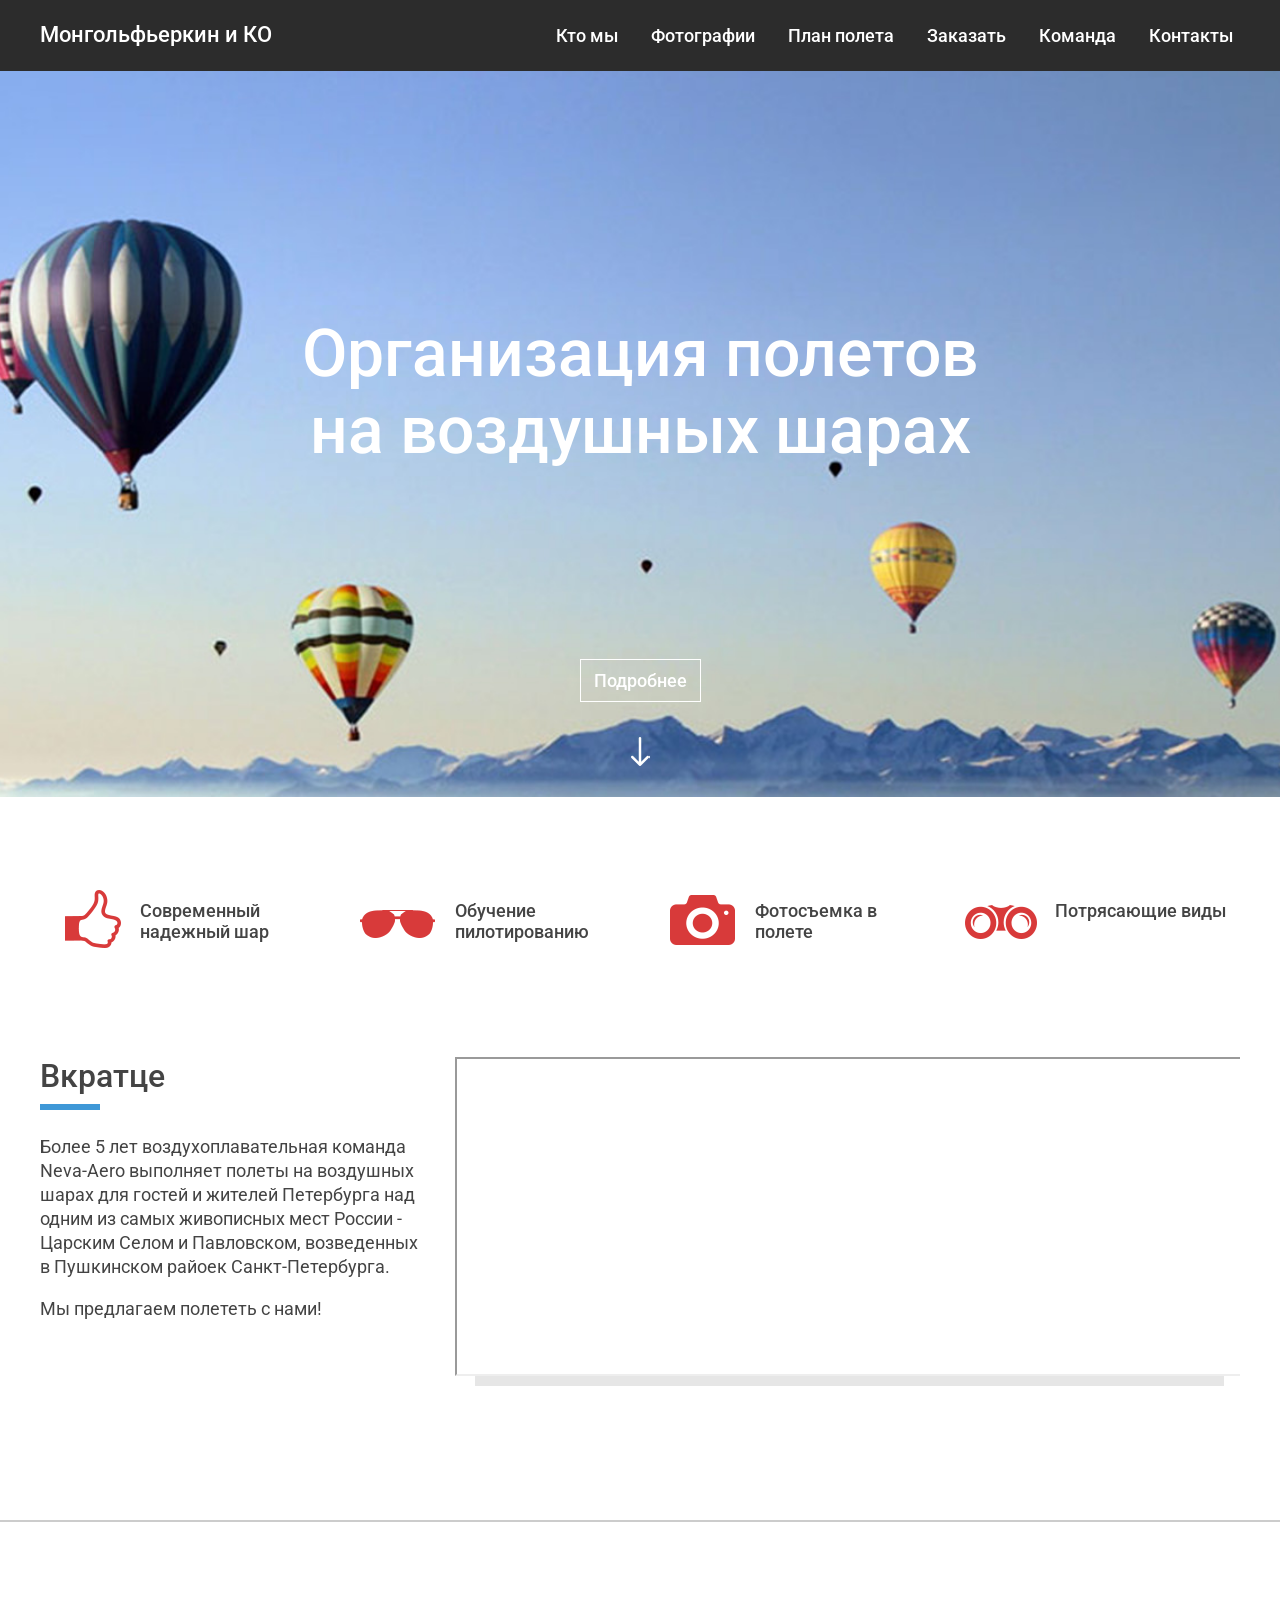
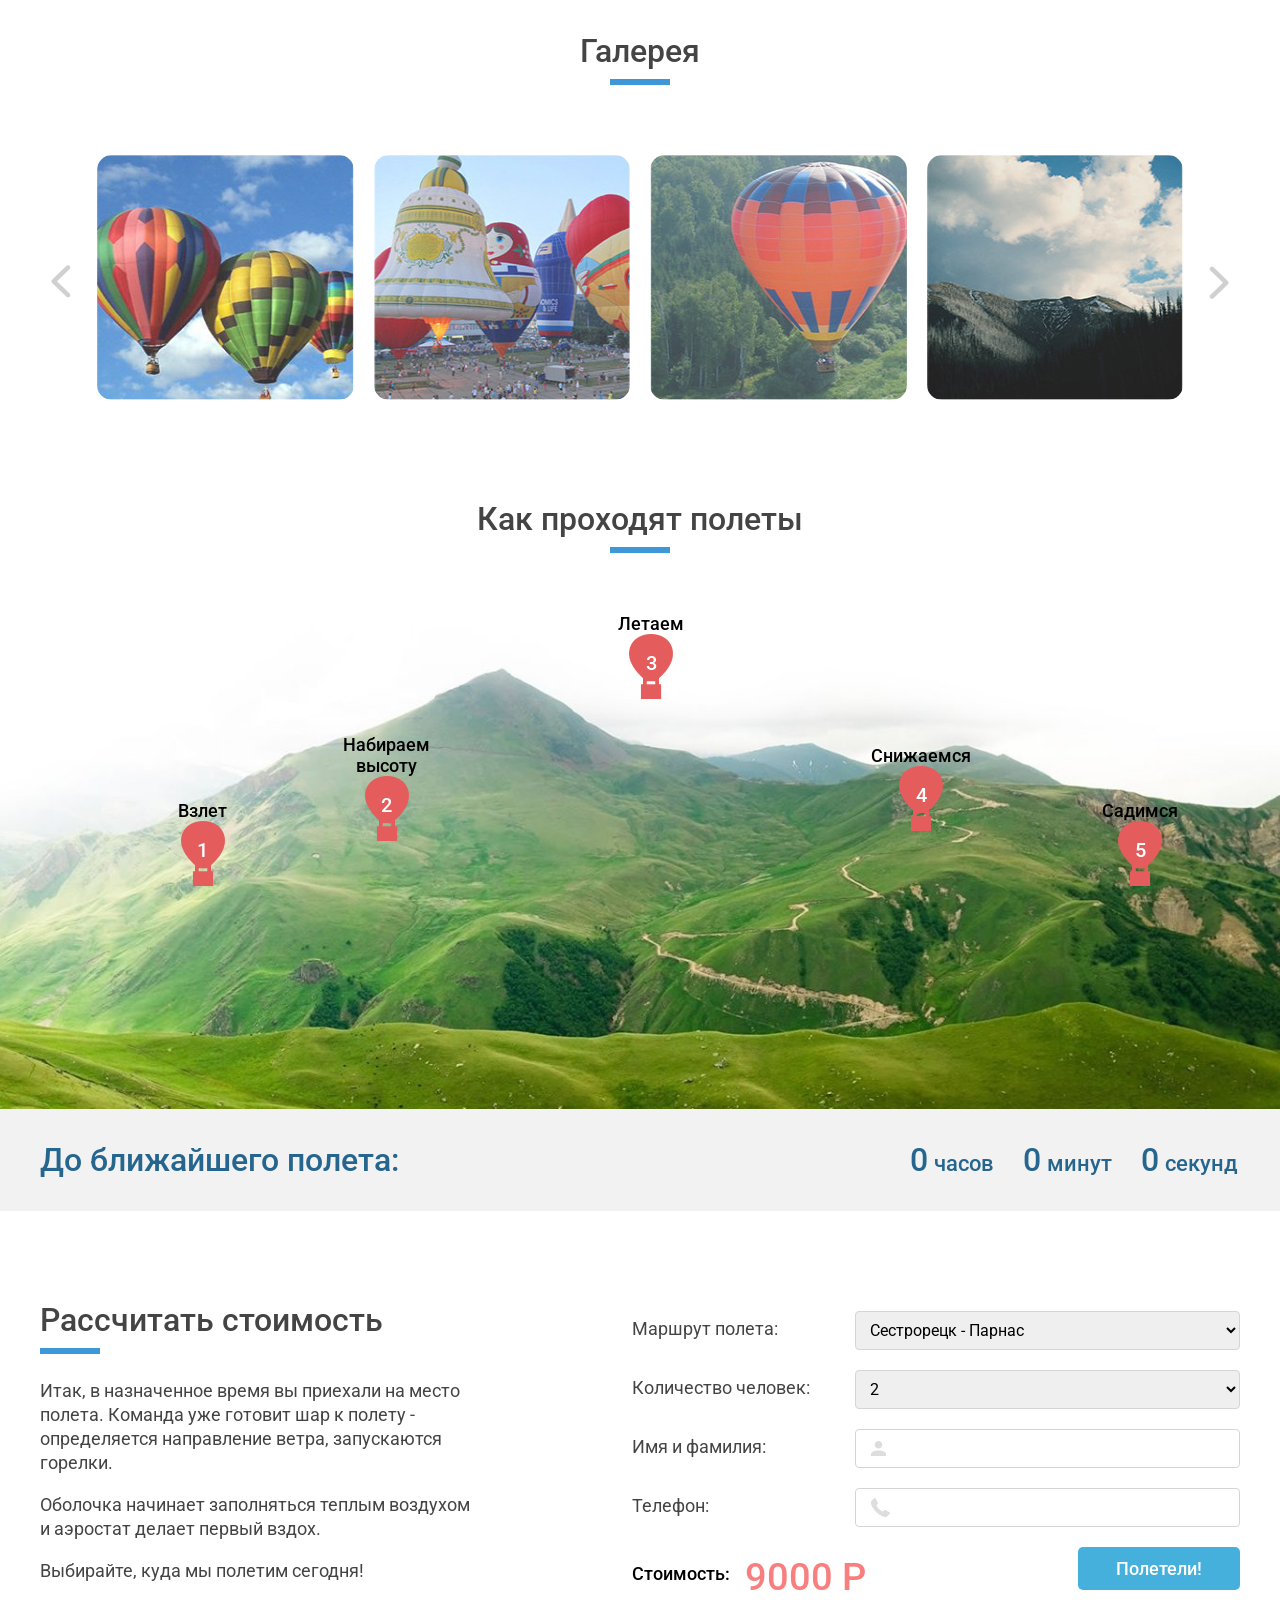
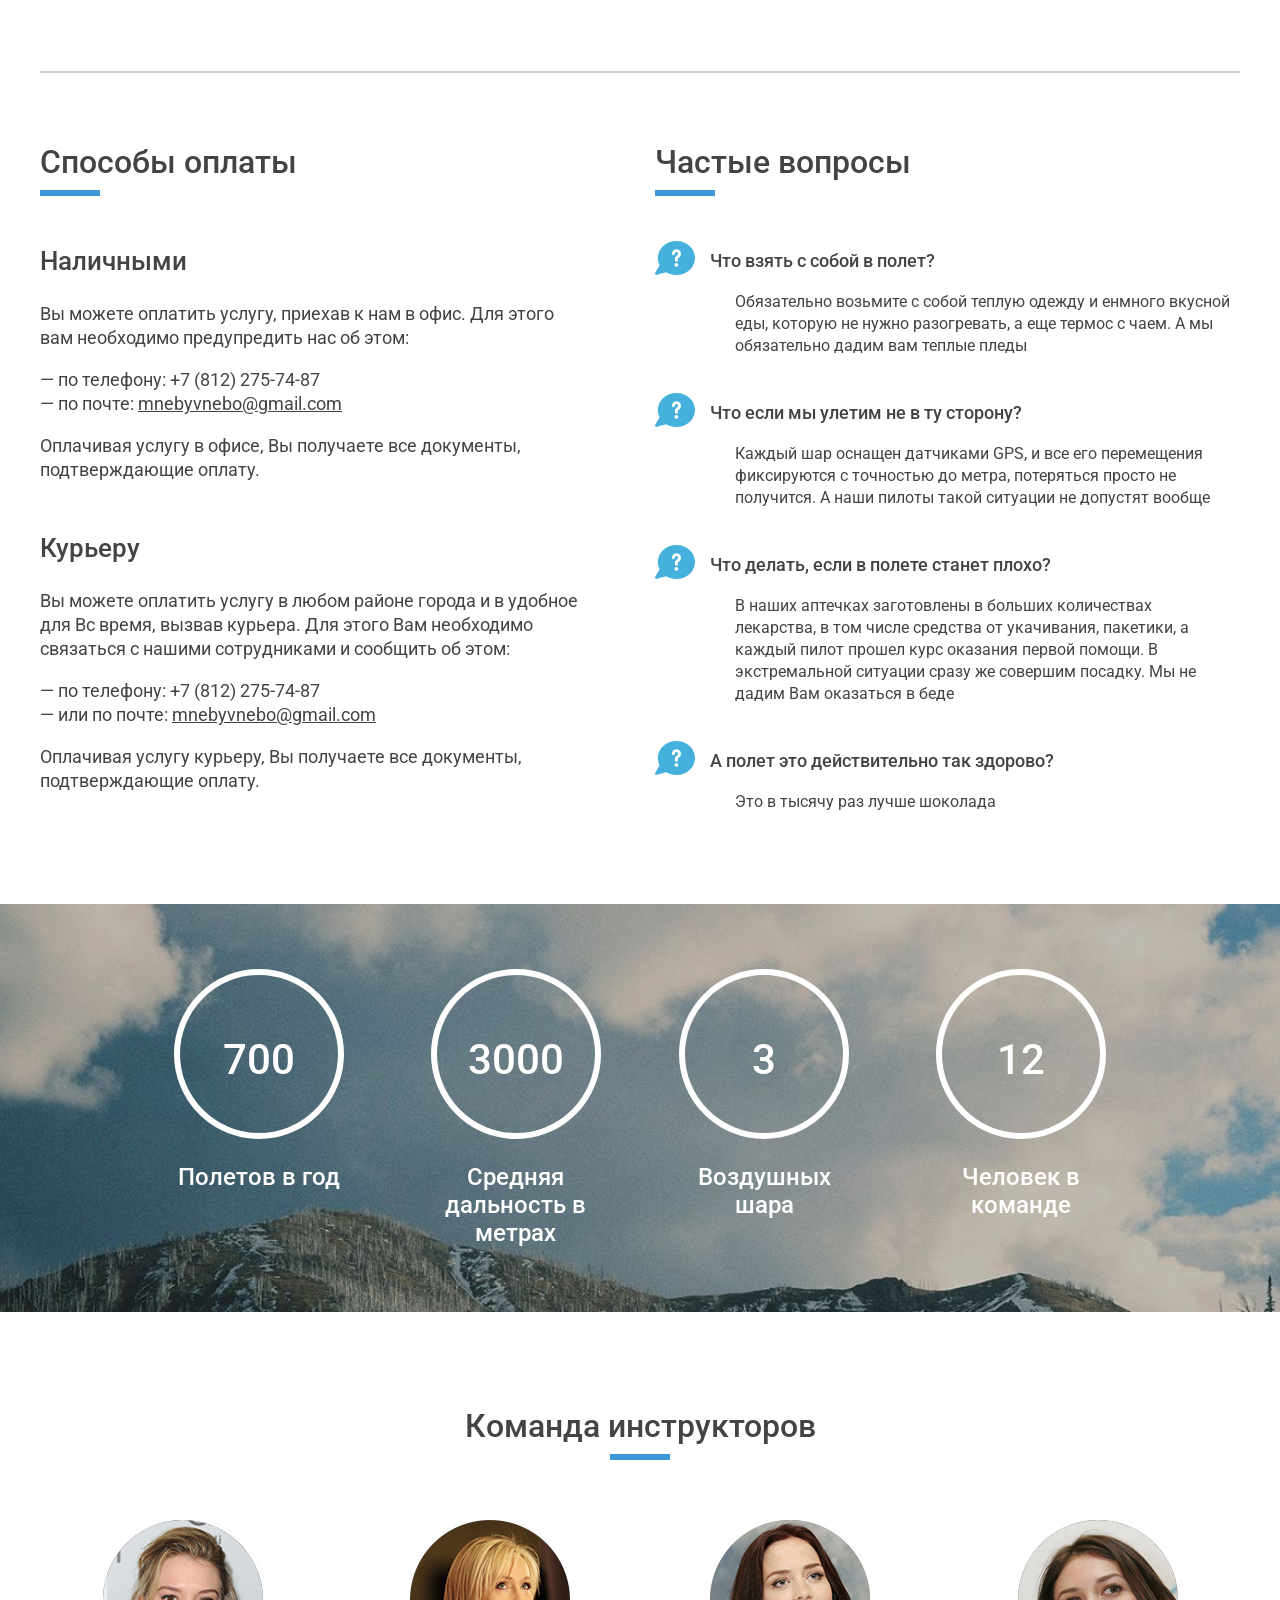
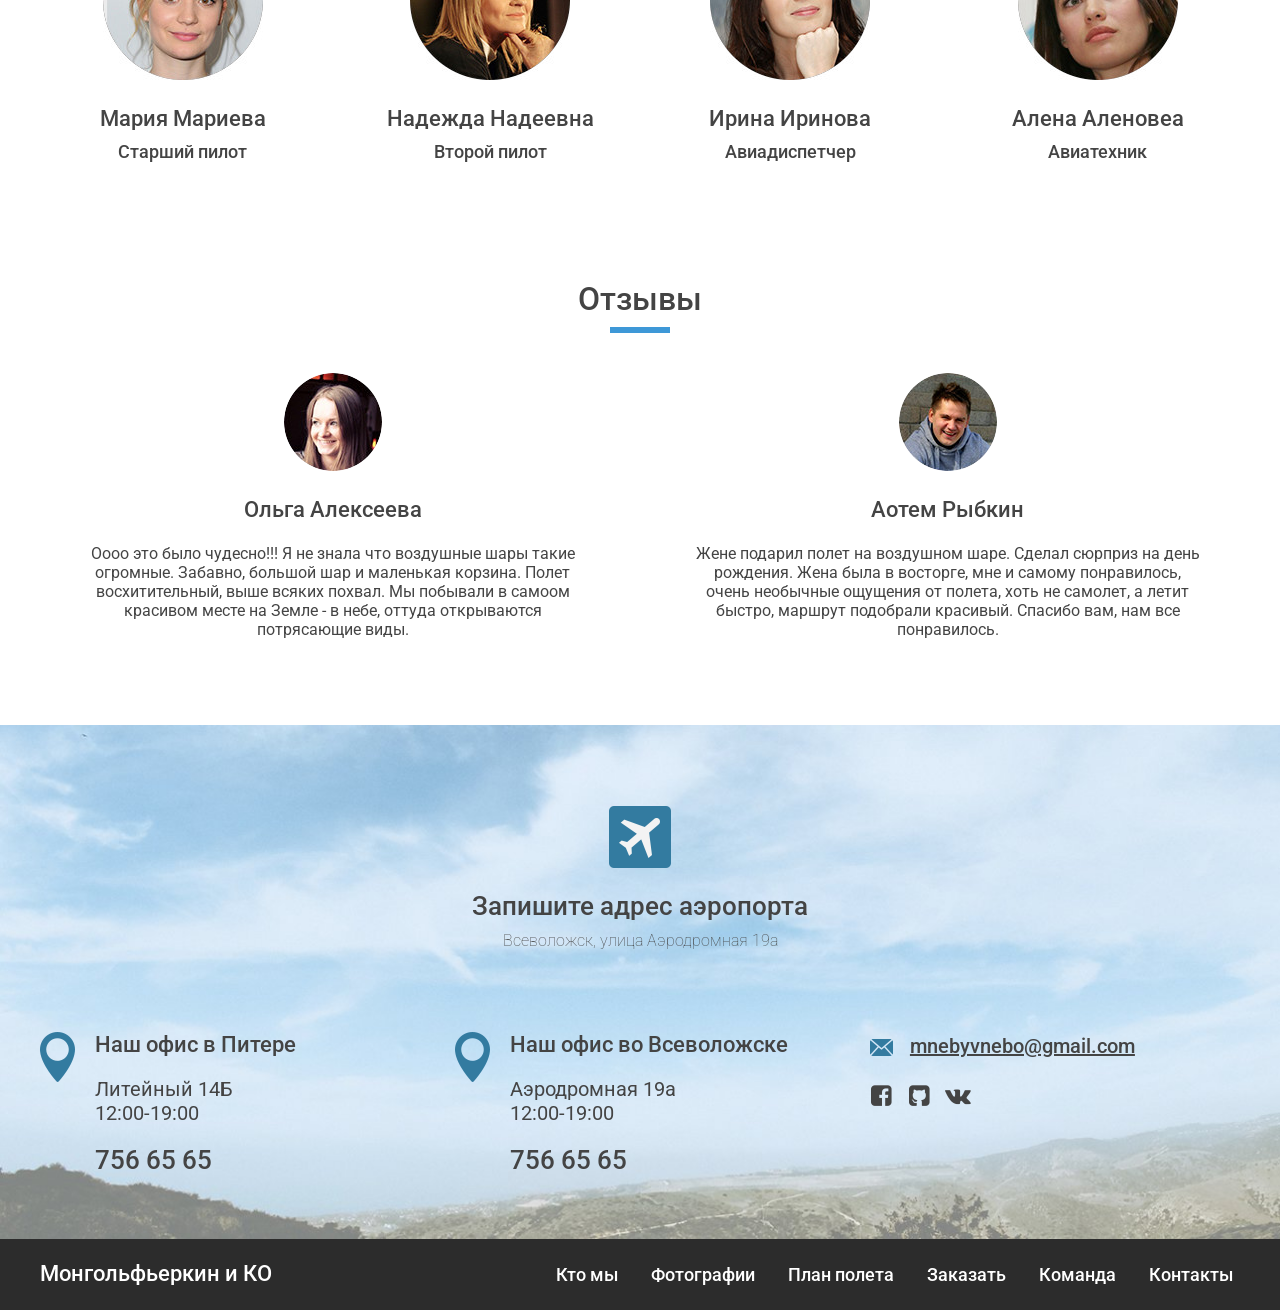
==== commit f00ba7c0: "doing tabs" ====
--- a/index.html
+++ b/index.html
@@ -18,7 +18,7 @@
 	<header>
 	   <div class="container">
 	    	<div class="row">
-	     		<div class="col-3">
+	     		<div class="col-3 ">
 	    			<a class="logo" href="javascript:void(0)">Монгольфьеркин и КО</a>
            		</div>
           		 <div class="col-9 text-right">
@@ -156,13 +156,13 @@
 		<section class="price" id="buy">
 			<div class="container">
 				<div class="row">
-					<div class="col-5">
+					<div class="col-5 col720">
 						<h2 class="section-title title-left">Рассчитать стоимость</h2>
 						<p>Итак, в назначенное время вы приехали на место полета. Команда уже готовит шар к полету - определяется направление ветра, запускаются горелки.</p>
 						<p>Оболочка начинает заполняться теплым воздухом и аэростат делает первый вздох.</p>
 						<p>Выбирайте, куда мы полетим сегодня!</p>
 					</div>
-					<div class="col-7 text-right">
+					<div class="col-7 col720 text-right">
 					  <form class="price-form">
 					    <div class="row">
 					      <div class="col-5 text-left">
--- a/css/stylesheet.css
+++ b/css/stylesheet.css
@@ -79,7 +79,6 @@
 }
 body{
 	font-family: 'Roboto', sans-serif;
-	min-width: 1200px;
 }
 p{
 	color: #444444;
@@ -489,6 +488,7 @@
 	font-size: 16px;
 	line-height: 22px;
 	padding-left: 80px;
+	padding-right: 10px;
 }
 .about-us{
 	background-image: url(../img/about-us_bgi.jpg);
@@ -499,20 +499,10 @@
 }
 .about-us p{
 	margin-bottom: 0;
+	padding: 0;
 }
 .about-us .container{
-	padding-right: 120px;
-	padding-left: 120px;
-}
-.about-us .col-3{
-	padding-left: 30px;
-	padding-right: 30px;
-}
-.about-us .col-3:last-child{
-	padding-right: 25px;
-}
-.about-us .col-3:first-child {
-	padding-left: 25px;
+	padding: 0 8%; 
 }
 
 .circle-number{
@@ -524,6 +514,10 @@
 	border: 6px solid #ffffff;
 	border-radius: 50%;
 	line-height: 170px;
+	margin: 0 auto;
+	-webkit-box-sizing: border-box;
+	-moz-box-sizing: border-box;
+	box-sizing: border-box;
 }
 .about-us p{
 	font-size: 24px;
@@ -702,9 +696,8 @@
 /*992px-1200px*/
 
 @media(min-width: 992px) and (max-width: 1200px){
-	body{
-		font-
-		min-width: 992px;
+	.container{ 
+		width: 970px;
 	}
 	.logo {
 		font-size: 21px;
@@ -712,9 +705,6 @@
 	.nav-primary li{
 		font-size: 17px;
 		margin-right: 10px;
-	}
-	.container{ 
-		width: 992px; 
 	}
 	.brief .col-8{
 		padding-top: 20px;
@@ -735,9 +725,128 @@
 	 	width: 90%;
 	 }
 	label, .price-result{
-		margin-left: 40px;
+		margin-left: 35px;
 	}
 	.price-result-number{
 		font-size: 34px;
 	}
-}+	.circle-number{
+	font-size: 38px;
+	font-weight: 500;
+	width: 150px;
+	height: 150px;
+	border: 5px solid #ffffff;
+	line-height: 150px;
+	}
+.about-us p{
+	font-size: 22px;
+	}
+}
+
+
+/*768px-992px*/
+
+@media(min-width: 768px) and (max-width: 992px){
+	.container{
+		width: 750px;
+	}
+	header .col-3, header .col-9{
+		width: 100%;
+		text-align: center;
+	}
+	header .col-9{
+		margin-top: 10px;
+		border-top: 2px solid #efefef;
+	}
+	.promo-block{
+		padding-top: 70px;
+	}
+	.promo-block-title{
+		font-size: 52px;
+		margin-bottom: 120px;
+	}
+	.feature-first:before,
+	.feature-second:before,
+	.feature-third:before,
+	.feature-fourth:before{
+		left: 0;
+		right: 0;
+		margin: 0 auto;
+		transform: scale(0.8);
+	}
+	.feature-first:before,
+	.feature-third:before{
+		top: -18px;
+	}
+	.feature-second:before{
+		top: 0;
+	}
+	.feature-fourth:before{
+		top: -5px;
+	}
+	.features p{
+		font-size: 16px;
+   		position: relative;
+    	margin-bottom: 20px;
+    	padding: 40px 0 0 0;
+	}
+	.features .col-3{
+		text-align: center;
+	}
+	.features{
+		padding-top: 50px;
+		padding-bottom: 60px;
+	}
+	.brief .col-4{
+    	width: 100%;
+    	text-align: left;
+    	margin-bottom: 30px;
+	}
+	.brief .col-8{
+		width: 100%;
+		text-align: center;
+	}
+	.brief{
+		padding-bottom: 60px;
+	}
+	.gallery {
+    	padding-top: 70px;
+   		padding-bottom: 80px;
+	}
+	#scene{
+		width: 750px;
+	}
+	.countdown-block {
+		padding-bottom: 7px;
+	}
+	.countdown-block .col-5, .countdown-block .col-7{
+		width: 100%;
+		text-align: center;
+		padding: 0;
+	}
+	.countdown-amount {
+    	font-size: 28px;
+	}
+	.countdown-period {
+		font-size: 23px;
+	}
+	.countdown-text{
+		margin: 15px 0 0 0;
+	}
+	.col720{
+		width: 100%;
+		margin-bottom: 40px;
+	}
+	label, .price-result{
+		margin-left: 0;
+		font-weight: 500;
+	}
+	.price-btn{
+		text-align: right;
+	}
+}
+
+
+
+
+
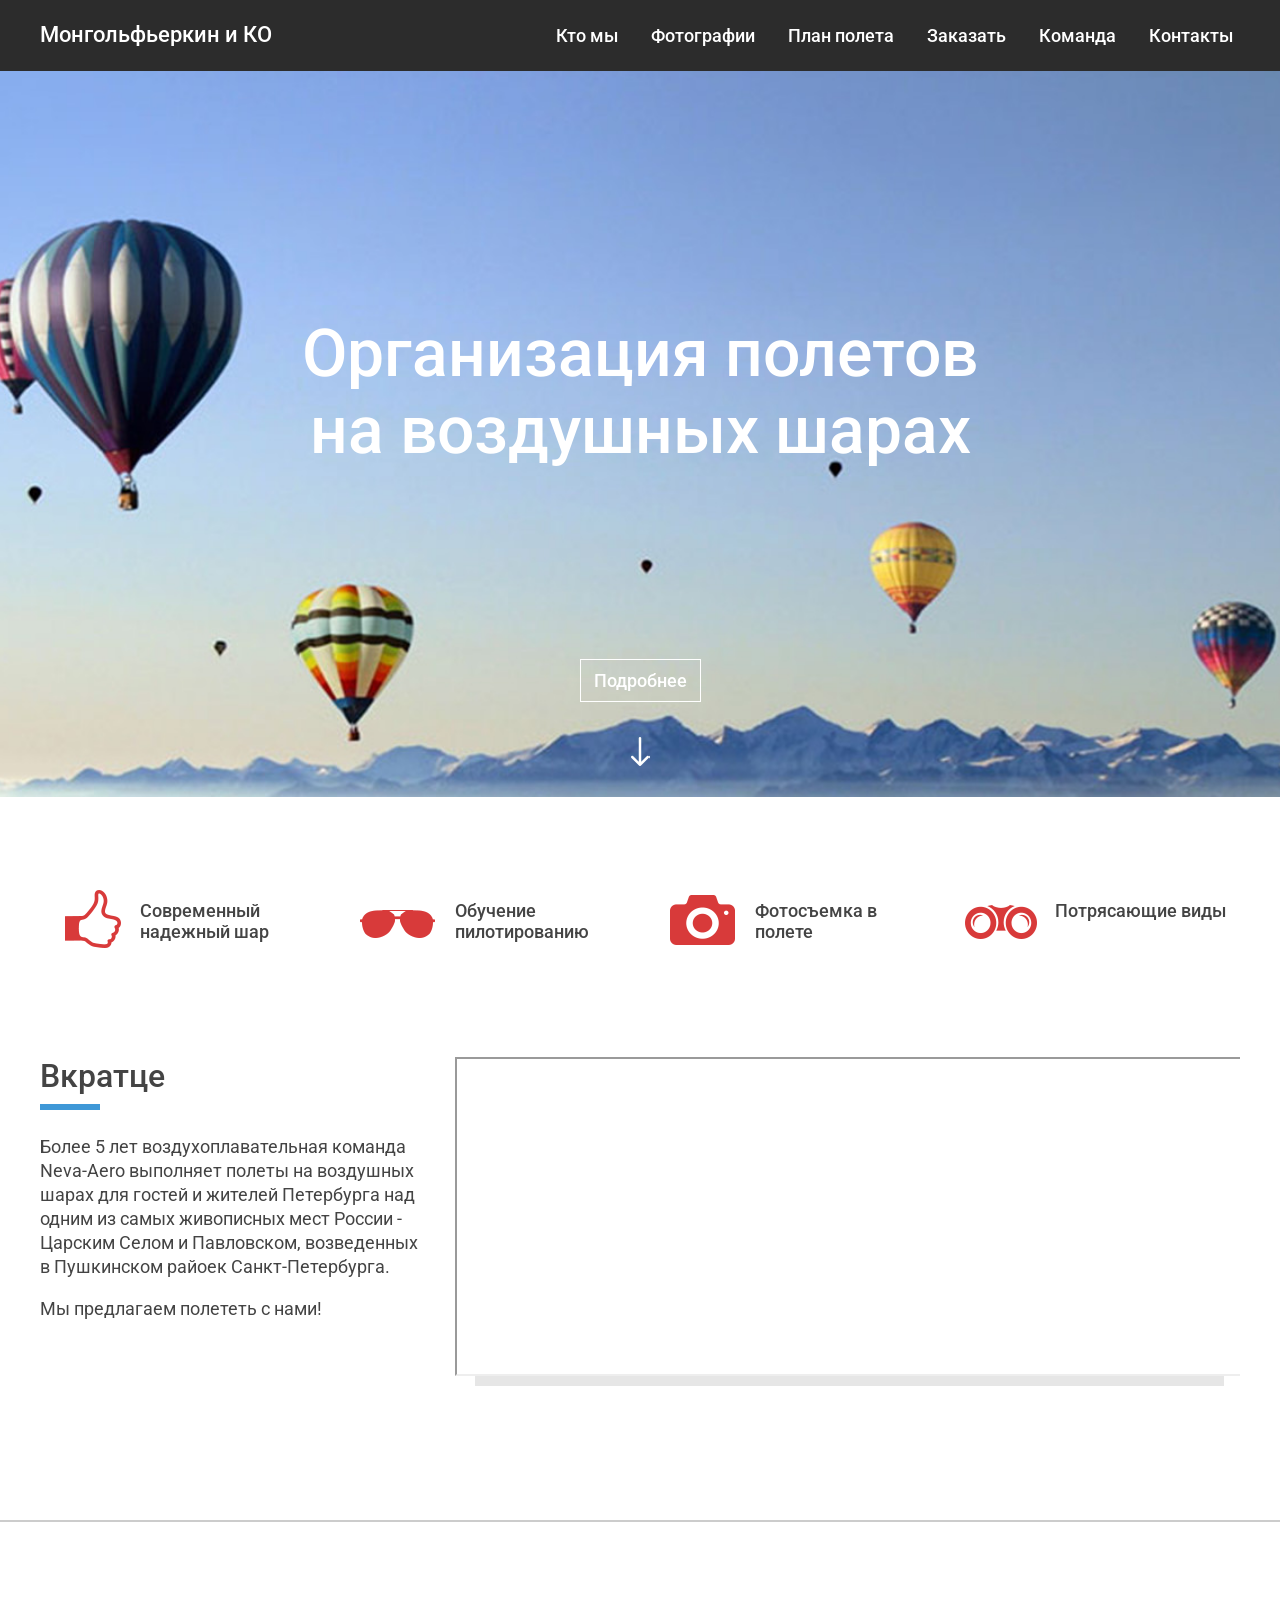
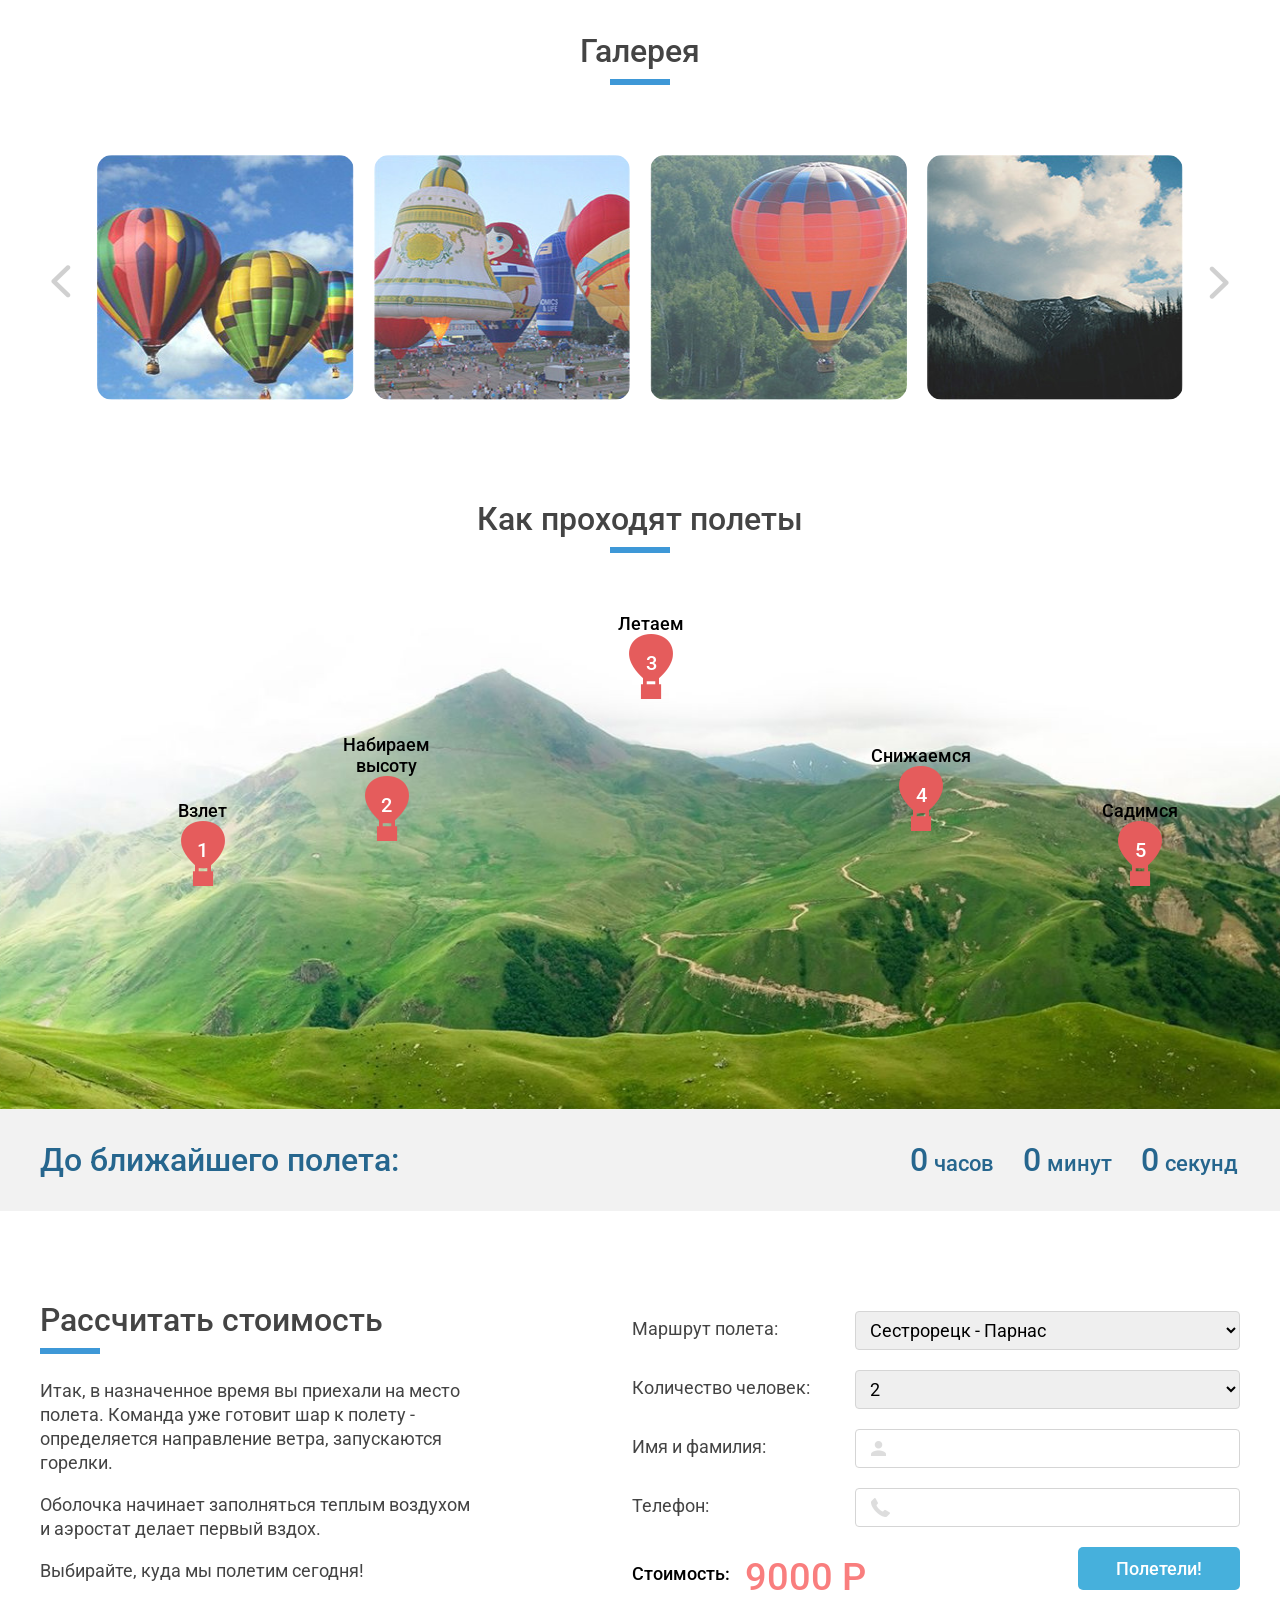
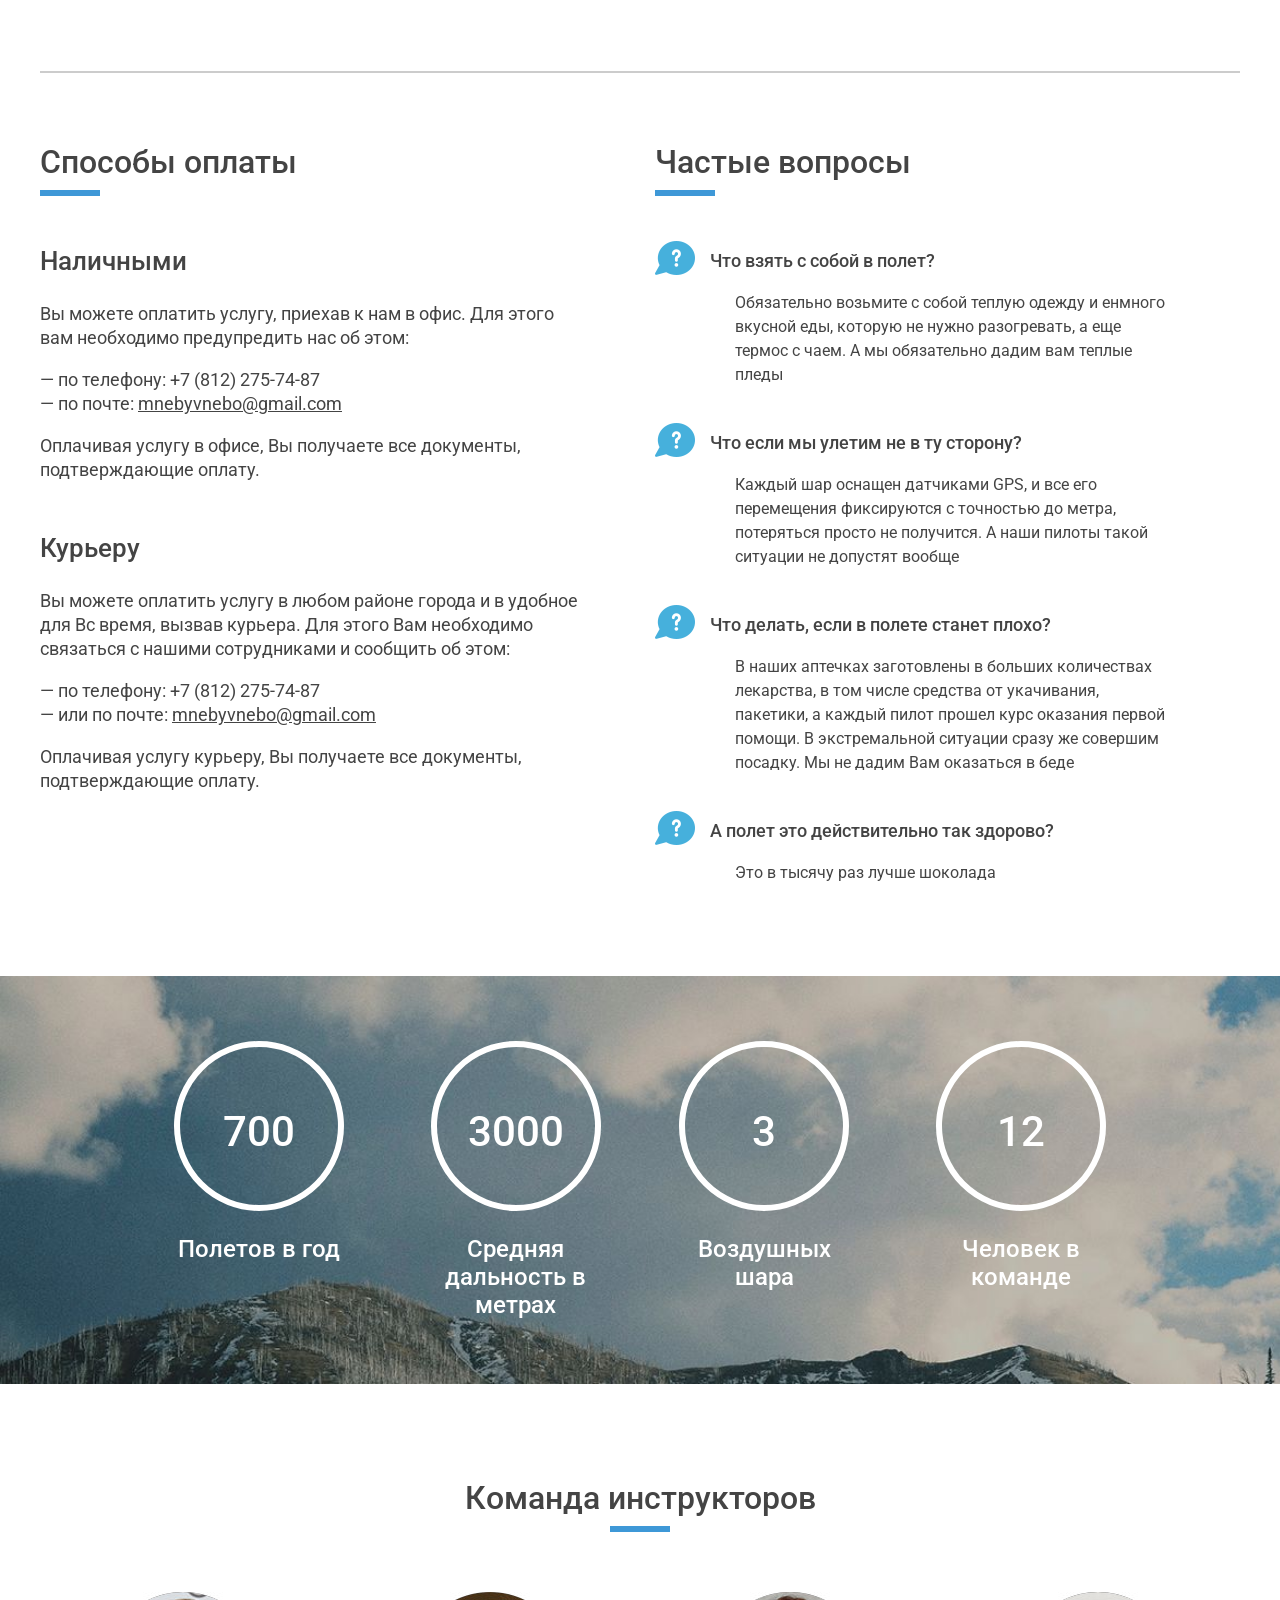
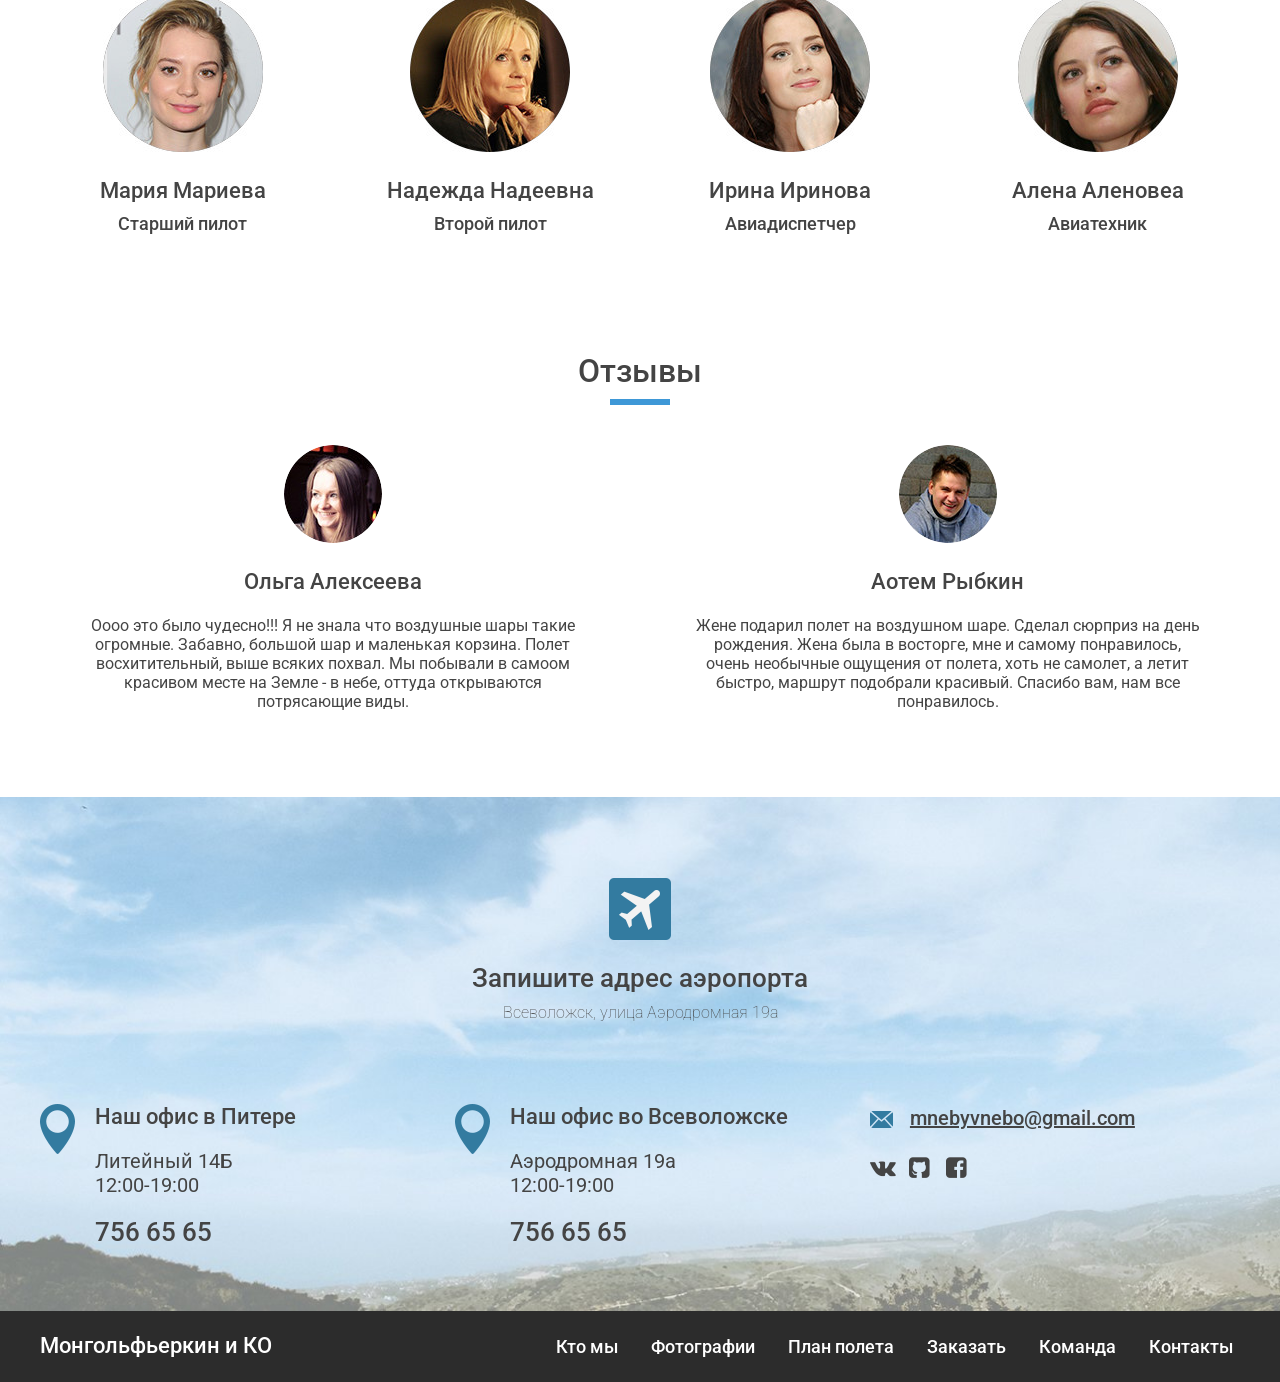
==== commit 3deee4d7: "mobile" ====
--- a/index.html
+++ b/index.html
@@ -1,418 +1,506 @@
 <!DOCTYPE html>
 <html lang="ru">
-<head>
-	<meta charset="UTF-8">
-	<title>Монгольфьеркин</title>
-	<link rel="shortcut icon" href="img/balloon.png" type="image/x-icon">
-	<link rel="stylesheet" type="text/css" href="css/normalize.css">
-	<link href='https://fonts.googleapis.com/css?family=Roboto:400,500&subset=latin,cyrillic' rel='stylesheet' type='text/css'>
-	<link rel="stylesheet" type="text/css" href="css/owl.carousel.min.css">
-	<link rel="stylesheet" type="text/css" href="css/owl.theme.default.min.css">
-	<link rel="stylesheet" type="text/css" href="css/jquery.countdown.css">
-	<link rel="stylesheet" type="text/css" href="css/stylesheet.css">
-</head>
-<body>
-
-	<!-- Header -->
-
-	<header>
-	   <div class="container">
-	    	<div class="row">
-	     		<div class="col-3 ">
-	    			<a class="logo" href="javascript:void(0)">Монгольфьеркин и КО</a>
-           		</div>
-          		 <div class="col-9 text-right">
-					<nav class="nav-primary">
-						<ul class="list-inline">
-							<li><a href="#brief" class="smoothScroll">Кто мы</a></li>
-							<li><a href="#photo" class="smoothScroll">Фотографии</a></li>
-							<li><a href="#fly" class="smoothScroll">План полета</a></li>
-							<li><a href="#buy" class="smoothScroll">Заказать</a></li>
-							<li><a href="#we" class="smoothScroll">Команда</a></li>
-							<li><a href="#contact" class="smoothScroll">Контакты</a></li>
-						</ul>
-					</nav>
-				</div>
-			</div>
+  <head>
+    <meta charset="UTF-8">
+    <title>Монгольфьеркин</title>
+    <link rel="shortcut icon" href="img/balloon.png" type="image/x-icon">
+    <link rel="stylesheet" type="text/css" href="css/normalize.css">
+    <link href='https://fonts.googleapis.com/css?family=Roboto:400,500&subset=latin,cyrillic' rel='stylesheet' type='text/css'>
+    <link rel="stylesheet" type="text/css" href="css/owl.carousel.min.css">
+    <link rel="stylesheet" type="text/css" href="css/owl.theme.default.min.css">
+    <link rel="stylesheet" type="text/css" href="css/jquery.countdown.css">
+    <link rel="stylesheet" type="text/css" href="css/jquery.mmenu.css">
+    <link rel="stylesheet" type="text/css" href="css/stylesheet.css">
+  </head>
+  <body>
+
+    <!-- Header -->
+
+    <header>
+      <div class="container">
+        <div class="row">
+          <div class="col-3 ">
+            <a class="logo" href="javascript:void(0)">Монгольфьеркин и КО</a>
+          </div>
+          <div class="col-9 text-right">
+            <nav class="nav-primary">
+              <ul class="list-inline">
+                <li><a href="#brief" class="smoothScroll">Кто мы</a></li>
+                <li><a href="#photo" class="smoothScroll">Фотографии</a></li>
+                <li><a href="#fly" class="smoothScroll">План полета</a></li>
+                <li><a href="#buy" class="smoothScroll">Заказать</a></li>
+                <li><a href="#we" class="smoothScroll">Команда</a></li>
+                <li><a href="#contact" class="smoothScroll">Контакты</a></li>
+              </ul>
+            </nav>
+          </div>
+        </div>
+      </div>
+
+      <!-- Mobile-menu -->
+      <div class="mobile-menu">
+      <div class="container">
+      	<div class="row">
+      		<div class="col-12">
+      		<a class="icon-align-justify" href="#my-menu"></a>
+      		<p class="mobile-menu-text">Меню</p>
+		  		<nav id="my-menu">
+		  		<ul>
+		  			<li><a href="#brief" class="smoothScroll">Кто мы</a></li>
+                	<li><a href="#photo" class="smoothScroll">Фотографии</a></li>
+                	<li><a href="#buy" class="smoothScroll">Заказать</a></li>
+                	<li><a href="#we" class="smoothScroll">Команда</a></li>
+                	<li><a href="#contact" class="smoothScroll">Контакты</a></li>
+		  		</ul>
+		  	</nav>
+		  </div>
 		</div>
-	</header>
-	<main>
-
-	   <!-- Promo-block -->
-        <section class="promo-block">
-		<div class="container text-center">
-			<h1 class="promo-block-title">Организация полетов<br> на воздушных шарах</h1>
-			<a class="promo-block-btn smoothScroll" href="#brief">Подробнее</a>
-		</div>
-		</section>
-
-
-		<!-- Features -->
-
-		<div class="features">
-			<div class="container">
-				<div class="row text-left">
-					<div class="col-3">
-						<p class="feature-first">Современный надежный шар</p>
-					</div>
-					<div class="col-3">
-						<p class="feature-second">Обучение пилотированию</p>
-					</div>
-					<div class="col-3">
-						<p class="feature-third">Фотосъемка в полете</p>
-					</div>
-					<div class="col-3">
-						<p class="feature-fourth">Потрясающие виды</p>
-					</div>
-				</div>
-			</div>
-		</div>
-
-		<!-- Brief -->
-
-	<div class="brief">
-		<div class="container"  id="brief">
-			<div class="row">
-				<div class="col-4">
-				     <h2 class="section-title title-left">Вкратце</h2>
-					<p>Более 5 лет воздухоплавательная команда Neva-Aero выполняет полеты на воздушных шарах для гостей и жителей Петербурга над одним из самых живописных мест России - Царским Селом и Павловском, возведенных в Пушкинском райоек Санкт-Петербурга.</p>
-					<p>Мы предлагаем полететь с нами!</p>
-				</div>
-				<div class="col-8">
-				 	<iframe width="100%" height="315" src="https://www.youtube.com/embed/S89QMqCMZ98" allowfullscreen>
-				 	</iframe>
-				</div>
-			</div>
-		</div>
-	</div>
-
-		<!-- Gallery -->
-
-		<section class="gallery" id="photo">
-			<div class="container">
-				<h2 class="section-title title-center">Галерея</h2>
-				<div class="owl-carousel" id="slider">
-					<img src="img/slider1.jpg" alt="gallery_pict" height="245" width="245">
-					<img src="img/slider2.jpg" alt="gallery_pict" height="245" width="245">
-					<img src="img/slider3.jpg" alt="gallery_pict" height="245" width="245">
-					<img src="img/slider4.jpg" alt="gallery_pict" height="245" width="245">
-					<img src="img/slider3.jpg" alt="gallery_pict" height="245" width="245">
-					<img src="img/slider4.jpg" alt="gallery_pict" height="245" width="245">
-				</div>
-			</div>
-		</section>
-
-		<!-- How we fly -->
-		
-		<section class="how-we-fly" id="fly">
-			<div class="container">	
-				<h2 class="section-title title-center">Как проходят полеты</h2>
-			</div>
-				<div class="how-we-fly-parallax">
-				<div class="container">	
-					<div class="path"></div>
-						<div id="scene">
-							<div class="fly__scene-one">
-								<div class="ballon-description layer" data-depth="0.15">Взлет<div class="ballon-number">1</div>
-								</div>
-							</div>
-							<div class="fly__scene-two">
-								<div class="ballon-description layer" data-depth="0.35">Набираем высоту<div class="ballon-number">2</div>
-								</div>
-							</div>
-							<div class="fly__scene-three">
-								<div class="ballon-description layer" data-depth="0.70">Летаем<div class="ballon-number">3</div>
-								</div>
-							</div>
-							<div class="fly__scene-four">
-								<div class="ballon-description layer" data-depth="0.35">Снижаемся<div class="ballon-number">4</div>
-								</div>
-							</div>
-							<div class="fly__scene-five">
-								<div class="ballon-description layer" data-depth="0.15">Садимся<div class="ballon-number">5</div>
-							</div>
-						</div>
-					</div>
-				</div>
-			</div>
-		</section>
-
-		<!-- Countdown -->
-		<div class="countdown-block">	
-			<div class="container">
-				<div class="row">
-					<div class="col-5">
-						<p class="countdown-text">До ближайшего полета:</p>
-					</div>
-					<div class="col-7 text-right">
-						<div class="countdown" id="countdown"></div>		
-					</div>
-				</div>
-			</div>
-		</div>
-
-		<!-- Price-form -->
-
-		<section class="price" id="buy">
-			<div class="container">
-				<div class="row">
-					<div class="col-5 col720">
-						<h2 class="section-title title-left">Рассчитать стоимость</h2>
-						<p>Итак, в назначенное время вы приехали на место полета. Команда уже готовит шар к полету - определяется направление ветра, запускаются горелки.</p>
-						<p>Оболочка начинает заполняться теплым воздухом и аэростат делает первый вздох.</p>
-						<p>Выбирайте, куда мы полетим сегодня!</p>
-					</div>
-					<div class="col-7 col720 text-right">
-					  <form class="price-form">
-					    <div class="row">
-					      <div class="col-5 text-left">
-					        <label for="direction">Маршрут полета:</label>
-					      </div>
-					      <div class="col-7">
-					        <select id="direction">
-					          <option value="Всеволожск - Старая Ладога">Всеволожск - Старая Ладога</option>
-					          <option value="Сестрорецк - Парнас" selected>Сестрорецк - Парнас</option>
-					          <option value="Индивидуальный">Индивидуальный</option>
-					        </select>
-					      </div>
-					    </div>
-					    <div class="row">
-					      <div class="col-5 text-left">
-					        <label for="people-count">Количество человек:</label>
-					      </div>
-					      <div class="col-7">
-					        <select id="people-count">
-					          <option value="1">1</option>
-					          <option value="2" selected>2</option>
-					          <option value="3">3</option>
-					          <option value="4">4</option>
-					        </select>
-					      </div>
-					    </div>
-					    <div class="row">
-					      <div class="col-5 text-left">
-					        <label for="name">Имя и фамилия:</label>
-					      </div>
-					      <div class="col-7">
-					        <input type="text" id="name" class="fio-form">
-					      </div>
-					    </div>
-					    <div class="row">
-					      <div class="col-5 text-left">
-					        <label for="phone-number">Телефон:</label>
-					      </div>
-					      <div class="col-7">
-					        <input type="text" id="phone-number" class="number-form">
-					      </div>
-					    </div>
-					    <div class="row">
-					      <div class="col-6 text-left">
-					        <span class="price-result">Стоимость: </span><span class="price-result-number">9000 Р</span>
-					      </div>
-					      <div class="col-6">
-					        <button class="price-btn">Полетели!</button>
-					      </div>
-					    </div>
-					  </form>
-					</div>
-				</div>
-			</div>
-		</section>
-
-		<!-- FAQ -->
-
-		<section class="faq">
-			<div class="container">
-				<div class="row">
-					<div class="col-6">
-						<h2 class="section-title title-left">Способы оплаты</h2>
-						<h3 class="faq-titles">Наличными</h3>
-						<p>Вы можете оплатить услугу, приехав к нам в офис. Для этого вам необходимо предупредить нас об этом:</p>
-						<p>— по телефону: <a href="tel:+78122757487" class="faq-phone">+7 (812) 275-74-87</a><br>
-						— по почте: <a href="mailto:mnebyvnebo@gmail" class="faq-mail">mnebyvnebo@gmail.com</a></p>
-						<p>Оплачивая услугу в офисе, Вы получаете все документы, подтверждающие оплату.
-						</p>
-						<h3 class="faq-titles">Курьеру</h3>
-						<p>Вы можете оплатить услугу в любом районе города и в удобное для Вс время, вызвав курьера. Для этого Вам необходимо связаться с нашими сотрудниками и сообщить об этом:</p>
-						<p>— по телефону: <a href="tel:+78122757487" class="faq-phone">+7 (812) 275-74-87</a><br>
-						— или по почте: <a href="mailto:mnebyvnebo@gmail" class="faq-mail">mnebyvnebo@gmail.com</a></p>
-						<p>Оплачивая услугу курьеру, Вы получаете все документы, подтверждающие оплату.
-					</div>
-					<div class="col-6">
-					<h2 class="section-title title-left">Частые вопросы</h2>
-						<div class="faq-questions">
-							<div class="faq-question">
-								<p>Что взять с собой в полет?</p>
-							</div>
-							<div class="faq-answer">
-								<p>Обязательно возьмите с собой теплую одежду и енмного вкусной еды, которую не нужно разогревать, а еще термос с чаем. А мы обязательно дадим вам теплые пледы
-								</p>
-							</div>
-							<div class="faq-question">
-								<p>Что если мы улетим не в ту сторону?</p>
-							</div>
-							<div class="faq-answer">
-								<p>Каждый шар оснащен датчиками GPS, и все его перемещения фиксируются с точностью до метра, потеряться просто не получится. А наши пилоты такой ситуации не допустят вообще
-								</p>
-							</div>
-							<div class="faq-question">
-								<p>Что делать, если в полете станет плохо?</p>
-							</div>
-							<div class="faq-answer">
-								<p>В наших аптечках заготовлены в больших количествах лекарства, в том числе средства от укачивания, пакетики, а каждый пилот прошел курс оказания первой помощи. В экстремальной ситуации сразу же совершим посадку. Мы не дадим Вам оказаться в беде
-								</p>
-							</div>
-							<div class="faq-question">
-								<p>А полет это действительно так здорово?</p>
-							</div>
-							<div class="faq-answer">
-								<p>Это в тысячу раз лучше шоколада
-								</p>
-							</div>
-						</div>
-					</div>
-				</div>
-			</div>
-		</section>
-
-		<!-- About-Us -->
-
-		<section class="about-us" id="we">
-			<div class="container">
-					<div class="row text-center">
-					<div class="col-3">
-						<div class="circle-number">700</div>
-						<p>Полетов в год</p>
-					</div>
-					<div class="col-3">
-						<div class="circle-number">3000</div>
-						<p>Средняя дальность в метрах</p>
-					</div>
-					<div class="col-3">
-						<div class="circle-number">3</div>
-						<p>Воздушных шара</p>
-					</div>
-						<div class="col-3">
-						<div class="circle-number">12</div>
-						<p>Человек в команде</p>
-					</div>
-				</div>
-			</div>
-		</section>
-
-		<!-- Instructors -->
-
-		<section class="instructors">
-			<div class="container">
-				<h2 class="section-title title-center">Команда инструкторов</h2>
-				<div class="row">
-					<div class="col-3 text-center">
-						<div class="fon fon1-2"><img src="img/instructor1.jpg" alt="instructor_photo" height="160" width="160"></div>
-					   	<p class="instructors-name">Мария Мариева</p>
-						<p class="instructors-caption">Старший пилот</p>
-					</div>
-					<div class="col-3 text-center">
-					     <div class="fon fon1-2"><img src="img/instructor2.jpg" alt="instructor_photo" height="160" width="160"></div>
-					   	<p class="instructors-name">Надежда Надеевна</p>
-						<p class="instructors-caption">Второй пилот</p>
-					</div>
-					<div class="col-3 text-center">
-					     <div class="fon fon3"><img src="img/instructor3.jpg" alt="instructor_photo" height="160" width="160"></div>
-					   	<p class="instructors-name">Ирина Иринова</p>
-						<p class="instructors-caption">Авиадиспетчер</p>
-					</div>
-					<div class="col-3 text-center">
-					     <div class="fon fon4"><img src="img/instructor4.jpg" alt="instructor_photo" height="160" width="160"></div>
-					   	<p class="instructors-name">Алена Аленовеа</p>
-						<p class="instructors-caption">Авиатехник</p>
-					</div>
-				</div>
-			</div>
-		</section>
-
-		<!-- Reviews -->
-
-		<section class="reviews">
-			<div class="container">
-				<h2 class="section-title title-center">Отзывы</h2>
-				<div class="row text-center">
-					<div class="col-6">
-						<img src="img/review1.jpg" alt="reweiver" height="98" width="98">
-						<p class="revews-name">Ольга Алексеева</p>
-						<blockquote><p>Оооо это было чудесно!!! Я не знала что воздушные шары такие огромные. Забавно, большой шар и маленькая корзина. Полет восхитительный, выше всяких похвал. Мы побывали в самоом красивом месте на Земле - в небе, оттуда открываются потрясающие виды.</p></blockquote>
-					</div>
-					<div class="col-6">
-						<img src="img/review2.jpg" alt="reweiver" height="98" width="98">
-						<p class="revews-name">Аотем Рыбкин</p>
-						<blockquote><p>Жене подарил полет на воздушном шаре. Сделал сюрприз на день рождения. Жена была в восторге, мне и самому понравилось, очень необычные ощущения от полета, хоть не самолет, а летит быстро, маршрут подобрали красивый. Cпасибо вам, нам все понравилось.</p></blockquote>
-					</div>
-				</div>
-			</div>
-		</section>
-
-		<!-- Contacts -->
-
-		<section class="contacts" id="contact">
-			<div class="container">
-				<div class="row text-center">
-					<div class="col-12">
-						<p class="airport-address-text">Запишите адрес аэропорта</p>
-						<p class="airport-address">Всеволожск, улица Аэродромная 19а</p>
-					</div> 
-				</div>
-				<div class="row text-left">
-					<div class="col-4">
-						<p class="office contacts-offices">Наш офис в Питере</p>
-						<p class="office contacts-offices-address">Литейный 14Б<br>12:00-19:00</p>
-						<p class="office contacts-offices-phone">756 65 65</p>
-					</div>
-					<div class="col-4">
-						<p class="office contacts-offices">Наш офис во Всеволожске</p>
-						<p class="office contacts-offices-address">Аэродромная 19а<br>12:00-19:00</p>
-						<p class="office contacts-offices-phone">756 65 65</p>
-					</div>
-					<div class="col-4">
-						<p><a href="mailto:mnebyvnebo@gmail" class="office contacts-mail">mnebyvnebo@gmail.com</a></p>
-					<div class="icons-social">
-						<a href="#" class="icon-facebook-squared"></a>
-						<a href="https://github.com/DmitryTa" class="icon-github-squared"></a>
-						<a href="https://vk.com/tsytseron" class="icon-vkontakte"></a>
-					</div>	
-					</div>
-				</div>
-			</div>
-		</section>
-	</main>
-
-	<!-- Footer -->
-
-<footer>
-	 <div class="container">
-	    	<div class="row">
-	     		<div class="col-3">
-	    			<a class="logo" href="javascript:void(0)">Монгольфьеркин и КО</a>
-           		</div>
-          		 <div class="col-9 text-right">
-					<nav class="nav-primary">
-						<ul class="list-inline">
-							<li><a href="#brief" class="smoothScroll">Кто мы</a></li>
-							<li><a href="#photo" class="smoothScroll">Фотографии</a></li>
-							<li><a href="#fly" class="smoothScroll">План полета</a></li>
-							<li><a href="#buy" class="smoothScroll">Заказать</a></li>
-							<li><a href="#we" class="smoothScroll">Команда</a></li>
-							<li><a href="#contact" class="smoothScroll">Контакты</a></li>
-						</ul>
-					</nav>
-				</div>
-			</div>
-		</div>
-	</footer>
-	<script src="js/jquery-1.11.3.min.js"></script>
-	<script src="js/owl.carousel.min.js"></script>
-	<script src="js/jquery.parallax.min.js"></script> 
-	<script src="js/jquery.plugin.min.js"></script>
-	<script src="js/jquery.countdown.min.js"></script>
-	<script src="js/jquery.countdown-ru.js"></script>
-	<script src="js/scripts.js"></script>
-</body>
+      </div>
+      </div>
+    </header>
+    <main>
+
+      <!-- Promo-block -->
+      <section class="promo-block">
+        <div class="container text-center">
+          <h1 class="promo-block-title">Организация полетов<br> на воздушных шарах</h1>
+          <a class="promo-block-btn smoothScroll" href="#brief">Подробнее</a>
+        </div>
+      </section>
+
+
+      <!-- Features -->
+
+      <div class="features">
+        <div class="container">
+          <div class="row text-left">
+            <div class="col-3">
+              <p class="feature-first">Современный надежный шар</p>
+            </div>
+            <div class="col-3">
+              <p class="feature-second">Обучение пилотированию</p>
+            </div>
+            <div class="col-3">
+              <p class="feature-third">Фотосъемка в полете</p>
+            </div>
+            <div class="col-3">
+              <p class="feature-fourth">Потрясающие виды</p>
+            </div>
+          </div>
+        </div>
+      </div>
+
+      <!-- Brief -->
+
+      <div class="brief">
+        <div class="container"  id="brief">
+          <div class="row">
+            <div class="col-4">
+              <h2 class="section-title title-left">Вкратце</h2>
+              <p>Более 5 лет воздухоплавательная команда Neva-Aero выполняет полеты на воздушных шарах для гостей и жителей Петербурга над одним из самых живописных мест России - Царским Селом и Павловском, возведенных в Пушкинском райоек Санкт-Петербурга.</p>
+              <p>Мы предлагаем полететь с нами!</p>
+            </div>
+            <div class="col-8">
+              <iframe width="100%" height="315" src="https://www.youtube.com/embed/S89QMqCMZ98" allowfullscreen>
+              </iframe>
+            </div>
+          </div>
+        </div>
+      </div>
+
+      <!-- Gallery -->
+
+      <section class="gallery" id="photo">
+        <div class="container">
+          <h2 class="section-title title-center">Галерея</h2>
+          <div class="owl-carousel" id="slider">
+            <img src="img/slider1.jpg" alt="gallery_pict" height="245" width="245">
+            <img src="img/slider2.jpg" alt="gallery_pict" height="245" width="245">
+            <img src="img/slider3.jpg" alt="gallery_pict" height="245" width="245">
+            <img src="img/slider4.jpg" alt="gallery_pict" height="245" width="245">
+            <img src="img/slider3.jpg" alt="gallery_pict" height="245" width="245">
+            <img src="img/slider4.jpg" alt="gallery_pict" height="245" width="245">
+          </div>
+        </div>
+      </section>
+
+      <!-- How we fly -->
+
+      <section class="how-we-fly" id="fly">
+        <div class="container">	
+          <h2 class="section-title title-center">Как проходят полеты</h2>
+        </div>
+        <div class="how-we-fly-parallax">
+          <div class="container">	
+            <div class="path"></div>
+            <div id="scene">
+              <div class="fly__scene-one">
+                <div class="ballon-description layer" data-depth="0.15">Взлет<div class="ballon-number">1</div>
+                </div>
+              </div>
+              <div class="fly__scene-two">
+                <div class="ballon-description layer" data-depth="0.35">Набираем высоту<div class="ballon-number">2</div>
+                </div>
+              </div>
+              <div class="fly__scene-three">
+                <div class="ballon-description layer" data-depth="0.70">Летаем<div class="ballon-number">3</div>
+                </div>
+              </div>
+              <div class="fly__scene-four">
+                <div class="ballon-description layer" data-depth="0.35">Снижаемся<div class="ballon-number">4</div>
+                </div>
+              </div>
+              <div class="fly__scene-five">
+                <div class="ballon-description layer" data-depth="0.15">Садимся<div class="ballon-number">5</div>
+                </div>
+              </div>
+            </div>
+          </div>
+        </div>
+      </section>
+
+      <!-- Countdown -->
+      <div class="countdown-block">	
+        <div class="container">
+          <div class="row">
+            <div class="col-5">
+              <p class="countdown-text">До ближайшего полета:</p>
+            </div>
+            <div class="col-7 text-right">
+              <div class="countdown" id="countdown"></div>		
+            </div>
+          </div>
+        </div>
+      </div>
+
+      <!-- Price-form -->
+
+      <section class="price" id="buy">
+        <div class="container">
+          <div class="row">
+            <div class="col-5 col720">
+              <h2 class="section-title title-left">Рассчитать стоимость</h2>
+              <p>Итак, в назначенное время вы приехали на место полета. Команда уже готовит шар к полету - определяется направление ветра, запускаются горелки.</p>
+              <p>Оболочка начинает заполняться теплым воздухом и аэростат делает первый вздох.</p>
+              <p>Выбирайте, куда мы полетим сегодня!</p>
+            </div>
+            <div class="col-7 col720 text-right">
+              <form class="price-form">
+                <div class="row">
+                  <div class="col-5 text-left">
+                    <label for="direction">Маршрут полета:</label>
+                  </div>
+                  <div class="col-7">
+                    <select id="direction">
+                      <option value="Всеволожск - Старая Ладога">Всеволожск - Старая Ладога</option>
+                      <option value="Сестрорецк - Парнас" selected>Сестрорецк - Парнас</option>
+                      <option value="Индивидуальный">Индивидуальный</option>
+                    </select>
+                  </div>
+                </div>
+                <div class="row">
+                  <div class="col-5 text-left">
+                    <label for="people-count">Количество человек:</label>
+                  </div>
+                  <div class="col-7">
+                    <select id="people-count">
+                      <option value="1">1</option>
+                      <option value="2" selected>2</option>
+                      <option value="3">3</option>
+                      <option value="4">4</option>
+                    </select>
+                  </div>
+                </div>
+                <div class="row">
+                  <div class="col-5 text-left">
+                    <label for="name">Имя и фамилия:</label>
+                  </div>
+                  <div class="col-7">
+                    <input type="text" id="name" class="fio-form">
+                  </div>
+                </div>
+                <div class="row">
+                  <div class="col-5 text-left">
+                    <label for="phone-number">Телефон:</label>
+                  </div>
+                  <div class="col-7">
+                    <input type="text" id="phone-number" class="number-form">
+                  </div>
+                </div>
+                <div class="row">
+                  <div class="col-6 text-left">
+                    <span class="price-result">Стоимость: </span><span class="price-result-number">9000 Р</span>
+                  </div>
+                  <div class="col-6">
+                    <button class="price-btn">Полетели!</button>
+                  </div>
+                </div>
+              </form>
+            </div>
+          </div>
+        </div>
+      </section>
+
+      <!-- FAQ -->
+
+      <section class="faq">
+        <div class="container">
+          <div class="row">
+            <div class="col-6 col720">
+              <h2 class="section-title title-left">Способы оплаты</h2>
+              <div class="for-wide-screen">
+                <h3 class="faq-titles">Наличными</h3>
+                <p>Вы можете оплатить услугу, приехав к нам в офис. Для этого вам необходимо предупредить нас об этом:</p>
+                <p>— по телефону: <a href="tel:+78122757487" class="faq-phone">+7 (812) 275-74-87</a><br>
+                  — по почте: <a href="mailto:mnebyvnebo@gmail" class="faq-mail">mnebyvnebo@gmail.com</a></p>
+                <p>Оплачивая услугу в офисе, Вы получаете все документы, подтверждающие оплату.
+                </p>
+                <h3 class="faq-titles">Курьеру</h3>
+                <p>Вы можете оплатить услугу в любом районе города и в удобное для Вс время, вызвав курьера. Для этого Вам необходимо связаться с нашими сотрудниками и сообщить об этом:</p>
+                <p>— по телефону: <a href="tel:+78122757487" class="faq-phone">+7 (812) 275-74-87</a><br>
+                  — или по почте: <a href="mailto:mnebyvnebo@gmail" class="faq-mail">mnebyvnebo@gmail.com</a></p>
+                <p>Оплачивая услугу курьеру, Вы получаете все документы, подтверждающие оплату.</p>
+              </div>
+
+              <!-- <992px -->
+
+              <div class="tabs">
+                <ul class="tab-links-list list-inline">
+                  <li><a href="#tab-1" class="tab-link tab-link-active">Наличными</a></li>
+                  <li><a href="#tab-2" class="tab-link">Курьеру</a></li>
+                  <li><a href="#tab-3" class="tab-link">Картой</a></li>
+                </ul>
+                <div class="tab-item tab-item-active" id="tab-1">
+                  <p>Вы можете оплатить услугу, приехав к нам в офис. Для этого вам необходимо предупредить нас об этом:</p>
+                  <p>— по телефону: <a href="tel:+78122757487" class="faq-phone">+7 (812) 275-74-87</a><br>
+                    — по почте: <a href="mailto:mnebyvnebo@gmail" class="faq-mail">mnebyvnebo@gmail.com</a></p>
+                  <p>Оплачивая услугу в офисе, Вы получаете все документы, подтверждающие оплату.
+                  </p>
+                </div>
+                <div class="tab-item" id="tab-2">
+                  <p>Вы можете оплатить услугу в любом районе города и в удобное для Вс время, вызвав курьера. Для этого Вам необходимо связаться с нашими сотрудниками и сообщить об этом:</p>
+                  <p>— по телефону: <a href="tel:+78122757487" class="faq-phone">+7 (812) 275-74-87</a><br>
+                    — или по почте: <a href="mailto:mnebyvnebo@gmail" class="faq-mail">mnebyvnebo@gmail.com</a></p>
+                  <p>Оплачивая услугу курьеру, Вы получаете все документы, подтверждающие оплату.</p>
+                </div>
+                <div class="tab-item" id="tab-3">
+                  <p>В ближайшее время мы добавим возможность оплаты с помощью кредитной карты VISA и MasterCard. Пока просим вас использовать наличные деньги для оплаты услуг.</p>
+                </div>
+              </div>
+            </div>
+            <div class="for-wide-screen">
+              <div class="col-6">
+                <h2 class="section-title title-left">Частые вопросы</h2>
+                <div class="faq-questions">
+                  <div class="faq-question">
+                    <p>Что взять с собой в полет?</p>
+                  </div>
+                  <div class="faq-answer">
+                    <p>Обязательно возьмите с собой теплую одежду и енмного вкусной еды, которую не нужно разогревать, а еще термос с чаем. А мы обязательно дадим вам теплые пледы
+                    </p>
+                  </div>
+                  <div class="faq-question">
+                    <p>Что если мы улетим не в ту сторону?</p>
+                  </div>
+                  <div class="faq-answer">
+                    <p>Каждый шар оснащен датчиками GPS, и все его перемещения фиксируются с точностью до метра, потеряться просто не получится. А наши пилоты такой ситуации не допустят вообще
+                    </p>
+                  </div>
+                  <div class="faq-question">
+                    <p>Что делать, если в полете станет плохо?</p>
+                  </div>
+                  <div class="faq-answer">
+                    <p>В наших аптечках заготовлены в больших количествах лекарства, в том числе средства от укачивания, пакетики, а каждый пилот прошел курс оказания первой помощи. В экстремальной ситуации сразу же совершим посадку. Мы не дадим Вам оказаться в беде
+                    </p>
+                  </div>
+                  <div class="faq-question">
+                    <p>А полет это действительно так здорово?</p>
+                  </div>
+                  <div class="faq-answer">
+                    <p>Это в тысячу раз лучше шоколада
+                    </p>
+                  </div>
+                </div>
+              </div>
+            </div>
+          </div>
+
+          <!-- <992px -->	
+
+          <div class="faq-tabs">
+            <div class="row">
+              <div class="col-12 text-left">
+                <h2 class="section-title title-left">Частые вопросы</h2>
+                <ul>
+                  <li>
+                    <a href="#answer-1" class="faq-tabs-question question-active">Что взять с собой в полет?</a>
+                    <div class="faq-tabs-answer answer-active" id="answer-1">	
+                      <p>Обязательно возьмите с собой теплую одежду и енмного вкусной еды, которую не нужно разогревать, а еще термос с чаем. А мы обязательно дадим вам теплые пледы</p>
+                    </div>
+                  </li>
+                  <li>
+                    <a href="#answer-2" class="faq-tabs-question">Что если мы улетим не в ту сторону?</a>
+                    <div class="faq-tabs-answer" id="answer-2">	
+                      <p>Каждый шар оснащен датчиками GPS, и все его перемещения фиксируются с точностью до метра, потеряться просто не получится. А наши пилоты такой ситуации не допустят вообще</p>
+                    </div>
+                  </li>
+                  <li>
+                    <a href="#answer-3" class="faq-tabs-question">Что делать, если в полете станет плохо?</a>
+                    <div class="faq-tabs-answer" id="answer-3">	
+                      <p>В наших аптечках заготовлены в больших количествах лекарства, в том числе средства от укачивания, пакетики, а каждый пилот прошел курс оказания первой помощи. В экстремальной ситуации сразу же совершим посадку. Мы не дадим Вам оказаться в беде</p>	
+                    </div>
+                  </li>
+                  <li>
+                    <a href="#answer-4" class="faq-tabs-question">А полет это действительно так здорово?</a>
+                    <div class="faq-tabs-answer" id="answer-4">	
+                      <p>Это в тысячу раз лучше шоколада</p>	
+                    </div>
+                  </li>
+                </ul>		
+              </div>		
+            </div>		
+          </div>
+      </section>
+
+      <!-- About-Us -->
+
+      <section class="about-us" id="we">
+        <div class="container">
+          <div class="row text-center">
+            <div class="col-3">
+              <div class="circle-number">700</div>
+              <p>Полетов в год</p>
+            </div>
+            <div class="col-3">
+              <div class="circle-number">3000</div>
+              <p>Средняя дальность в метрах</p>
+            </div>
+            <div class="col-3">
+              <div class="circle-number">3</div>
+              <p>Воздушных шара</p>
+            </div>
+            <div class="col-3">
+              <div class="circle-number">12</div>
+              <p>Человек в команде</p>
+            </div>
+          </div>
+        </div>
+      </section>
+
+      <!-- Instructors -->
+
+      <section class="instructors">
+        <div class="container">
+          <h2 class="section-title title-center">Команда инструкторов</h2>
+          <div class="row">
+            <div class="col-3 text-center">
+              <div class="fon fon1-2"><img src="img/instructor1.jpg" alt="instructor_photo" height="160" width="160"></div>
+              <p class="instructors-name">Мария Мариева</p>
+              <p class="instructors-caption">Старший пилот</p>
+            </div>
+            <div class="col-3 text-center">
+              <div class="fon fon1-2"><img src="img/instructor2.jpg" alt="instructor_photo" height="160" width="160"></div>
+              <p class="instructors-name">Надежда Надеевна</p>
+              <p class="instructors-caption">Второй пилот</p>
+            </div>
+            <div class="col-3 text-center">
+              <div class="fon fon3"><img src="img/instructor3.jpg" alt="instructor_photo" height="160" width="160"></div>
+              <p class="instructors-name">Ирина Иринова</p>
+              <p class="instructors-caption">Авиадиспетчер</p>
+            </div>
+            <div class="col-3 text-center">
+              <div class="fon fon4"><img src="img/instructor4.jpg" alt="instructor_photo" height="160" width="160"></div>
+              <p class="instructors-name">Алена Аленовеа</p>
+              <p class="instructors-caption">Авиатехник</p>
+            </div>
+          </div>
+        </div>
+      </section>
+
+      <!-- Reviews -->
+
+      <section class="reviews">
+        <div class="container">
+          <h2 class="section-title title-center">Отзывы</h2>
+          <div class="row text-center">
+            <div class="col-6">
+              <img src="img/review1.jpg" alt="reweiver" height="98" width="98">
+              <p class="revews-name">Ольга Алексеева</p>
+              <blockquote><p>Оооо это было чудесно!!! Я не знала что воздушные шары такие огромные. Забавно, большой шар и маленькая корзина. Полет восхитительный, выше всяких похвал. Мы побывали в самоом красивом месте на Земле - в небе, оттуда открываются потрясающие виды.</p></blockquote>
+            </div>
+            <div class="col-6">
+              <img src="img/review2.jpg" alt="reweiver" height="98" width="98">
+              <p class="revews-name">Аотем Рыбкин</p>
+              <blockquote><p>Жене подарил полет на воздушном шаре. Сделал сюрприз на день рождения. Жена была в восторге, мне и самому понравилось, очень необычные ощущения от полета, хоть не самолет, а летит быстро, маршрут подобрали красивый. Cпасибо вам, нам все понравилось.</p></blockquote>
+            </div>
+          </div>
+        </div>
+      </section>
+
+      <!-- Contacts -->
+
+      <section class="contacts" id="contact">
+        <div class="container">
+          <div class="row text-center">
+            <div class="col-12">
+              <p class="airport-address-text">Запишите адрес аэропорта</p>
+              <p class="airport-address">Всеволожск, улица Аэродромная 19а</p>
+            </div> 
+          </div>
+          <div class="row text-left">
+            <div class="col-4">
+              <p class="office contacts-offices">Наш офис в Питере</p>
+              <p class="office contacts-offices-address">Литейный 14Б<br>12:00-19:00</p>
+              <p class="office contacts-offices-phone">756 65 65</p>
+            </div>
+            <div class="col-4">
+              <p class="office contacts-offices">Наш офис во Всеволожске</p>
+              <p class="office contacts-offices-address">Аэродромная 19а<br>12:00-19:00</p>
+              <p class="office contacts-offices-phone">756 65 65</p>
+            </div>
+            <div class="col-4">
+              <p><a href="mailto:mnebyvnebo@gmail" class="office contacts-mail">mnebyvnebo@gmail.com</a></p>
+              <div class="icons-social">
+                <a href="#" class="icon-facebook-squared"></a>
+                <a href="https://github.com/DmitryTa" class="icon-github-squared"></a>
+                <a href="https://vk.com/tsytseron" class="icon-vkontakte"></a>
+              </div>	
+            </div>
+          </div>
+        </div>
+      </section>
+    </main>
+
+    <!-- Footer -->
+
+    <footer>
+      <div class="container">
+        <div class="row">
+          <div class="col-3">
+            <a class="logo" href="javascript:void(0)">Монгольфьеркин и КО</a>
+          </div>
+          <div class="col-9 text-right">
+            <nav class="nav-primary">
+              <ul class="list-inline">
+                <li><a href="#brief" class="smoothScroll">Кто мы</a></li>
+                <li><a href="#photo" class="smoothScroll">Фотографии</a></li>
+                <li><a href="#fly" class="smoothScroll">План полета</a></li>
+                <li><a href="#buy" class="smoothScroll">Заказать</a></li>
+                <li><a href="#we" class="smoothScroll">Команда</a></li>
+                <li><a href="#contact" class="smoothScroll">Контакты</a></li>
+              </ul>
+            </nav>
+          </div>
+        </div>
+      </div>
+    </footer>
+    <script src="js/jquery-1.11.3.min.js"></script>
+    <script src="js/jquery.mmenu.min.js"></script>
+    <script src="js/owl.carousel.min.js"></script>
+    <script src="js/jquery.parallax.min.js"></script> 
+    <script src="js/jquery.plugin.min.js"></script>
+    <script src="js/jquery.countdown.min.js"></script>
+    <script src="js/jquery.countdown-ru.js"></script>
+    <script src="js/scripts.js"></script>
+  </body>
 </html>
--- a/css/stylesheet.css
+++ b/css/stylesheet.css
@@ -28,9 +28,9 @@
   -moz-osx-font-smoothing: grayscale;
 }
 .icon-facebook-squared:before { content: '\e800'; }
-.icon-html5:before { content: '\e801'; } 
+.icon-align-justify:before { content: '\e803'; } 
 .icon-github-squared:before { content: '\e802'; } 
-.icon-vkontakte:before { content: '\e803'; } 
+.icon-vkontakte:before { content: '\e801'; } 
 
 /*  Grid  */
 
@@ -95,6 +95,9 @@
 header .row{
 	padding: 5px 0;
 }
+.mobile-menu{
+	display: none;
+}
 .logo {
 	font-size: 22px;
 	font-weight: 500;
@@ -448,8 +451,16 @@
 	padding-top: 70px;
 	padding-bottom: 75px;
 }
+.tabs{
+	display: none;
+}
+.faq-tabs{
+	display: none;
+}
+.price , .faq {
+	font-size: 18px;
+	}
 .price p, .faq p{
-	font-size: 18px;
 	line-height: 24px;
 	padding-right: 42px;
 }
@@ -484,7 +495,7 @@
 	left: 0;
 	top: 20px;
 }
-.faq-answer p{
+.faq-answer {
 	font-size: 16px;
 	line-height: 22px;
 	padding-left: 80px;
@@ -746,7 +757,7 @@
 
 /*768px-992px*/
 
-@media(min-width: 768px) and (max-width: 992px){
+@media(max-width: 992px){
 	.container{
 		width: 750px;
 	}
@@ -813,8 +824,8 @@
     	padding-top: 70px;
    		padding-bottom: 80px;
 	}
-	#scene{
-		width: 750px;
+	.how-we-fly{
+		display: none;
 	}
 	.countdown-block {
 		padding-bottom: 7px;
@@ -844,9 +855,134 @@
 	.price-btn{
 		text-align: right;
 	}
-}
-
-
-
-
-
+	.for-wide-screen{
+		display: none;
+	}
+	.tabs{
+		display: block;
+	}
+	.tab-link{
+		padding: 5px 10px;
+		text-decoration: none;
+		color: #444444;
+		background-color: #f5f5f5;
+		margin-right: 20px;
+		border-radius: 5px;
+	}
+	.tab-links-list li{
+		margin: 20px 0 25px 0;
+	}
+	.tab-link-active{
+		background-color: #ec5f5f;
+		color: #ffffff;
+	}
+	.tab-item{
+		display: none;
+	}
+	.tab-item-active{
+		display: block;
+	}
+	.faq-tabs{
+		display: block;
+		overflow: hidden;
+	}
+	.faq-tabs li{
+		list-style-type: none;
+		margin-bottom: 15px;
+		margin-left: 55px;
+	}
+	.faq-tabs .section-title{
+		margin-bottom: 55px;
+	}
+	.faq-tabs-question{
+		font-size: 18px;
+		text-decoration: none;
+		color: #444444;
+		border-bottom: 1px dashed #444444;
+	}
+	.question-active{
+		position: relative;
+		border: 0;
+		font-weight: 500;
+	}
+	.question-active:after{
+		content: "";
+		background-image: url(../img/icons.png);
+		background-position: -566px 0; 
+		width: 40px;
+		height: 34px;
+		position: absolute;
+		right: -50px;
+		top: -20px;
+	}
+	.faq-tabs-answer{
+		font-size: 14px;
+		padding: 10px 40px;
+		display: none;
+	}
+	.answer-active {
+		display: block;
+	}
+	.about-us .col-3, .instructors .col-3{
+		padding: 0;
+		width: 49%;
+		transform: scale(0.9);
+	}
+	.contacts .icons-social a{
+		font-size: 40px;
+		margin-right: 15px;
+	}
+	footer .col-3, footer .col-9{
+		width: 100%;
+		text-align: center;
+	}
+	footer .col-9{
+		margin-top: 10px;
+		border-top: 2px solid #efefef;
+	}
+}
+
+/*<768px*/
+
+@media(max-width: 767px){
+	.container{
+		padding-left: 4%;
+		padding-right: 4%;
+	}
+	header .col-3,
+	header .col-9{
+		display: none;
+	}
+	.mobile-menu{
+		display: inline-block;
+	}
+	.icon-align-justify{
+		font-size: 32px;
+		margin-left: 5%;
+	}
+	.mobile-menu-text{
+		font-size: 30px;
+		font-weight: 500;
+		text-align: center;
+		color: #efefef;
+		display: inline-block;
+		width: 70%;
+		margin: 0;
+	}
+	..promo-block{
+		padding-top: 40px;
+	}
+	.promo-block-title{
+		font-size: 40px;
+	}
+	.promo-block-btn{
+		display: none;
+	}
+	.features .col-3{
+		width: 50%;
+	}
+}
+
+
+
+
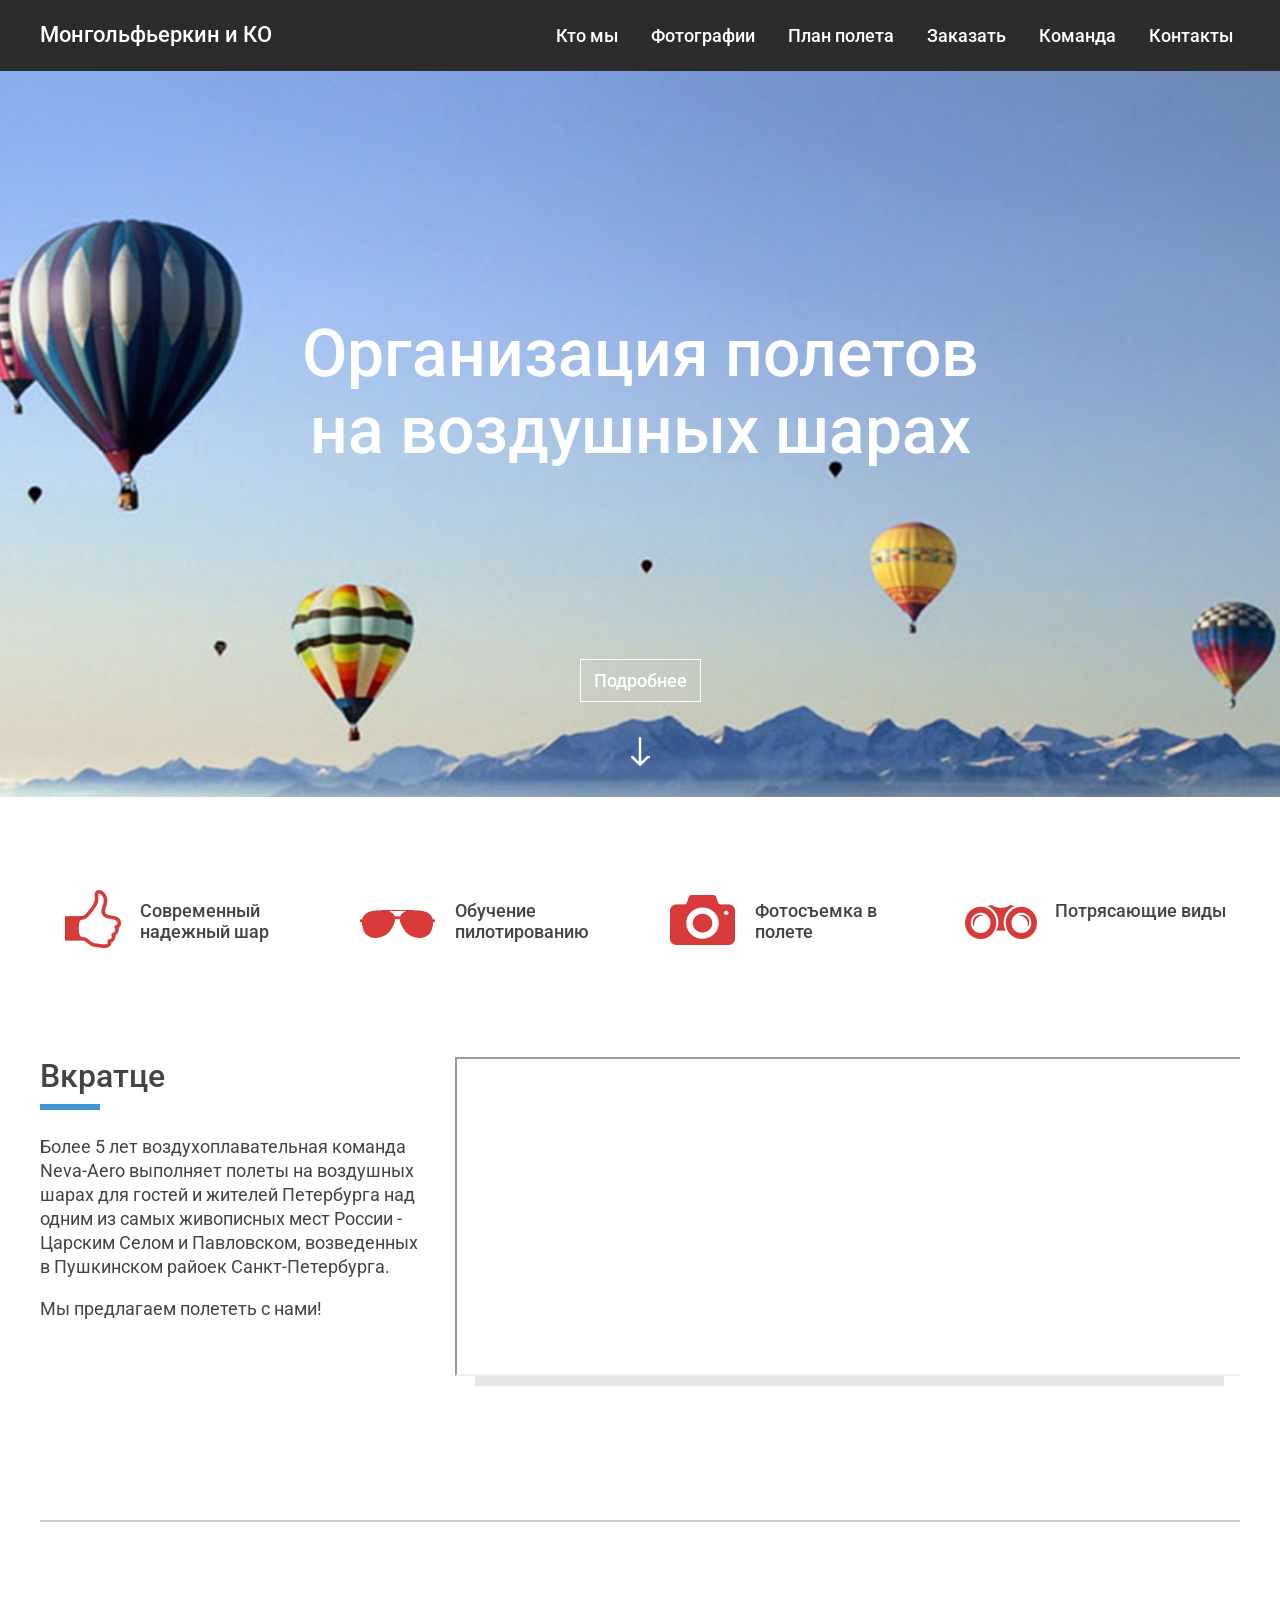
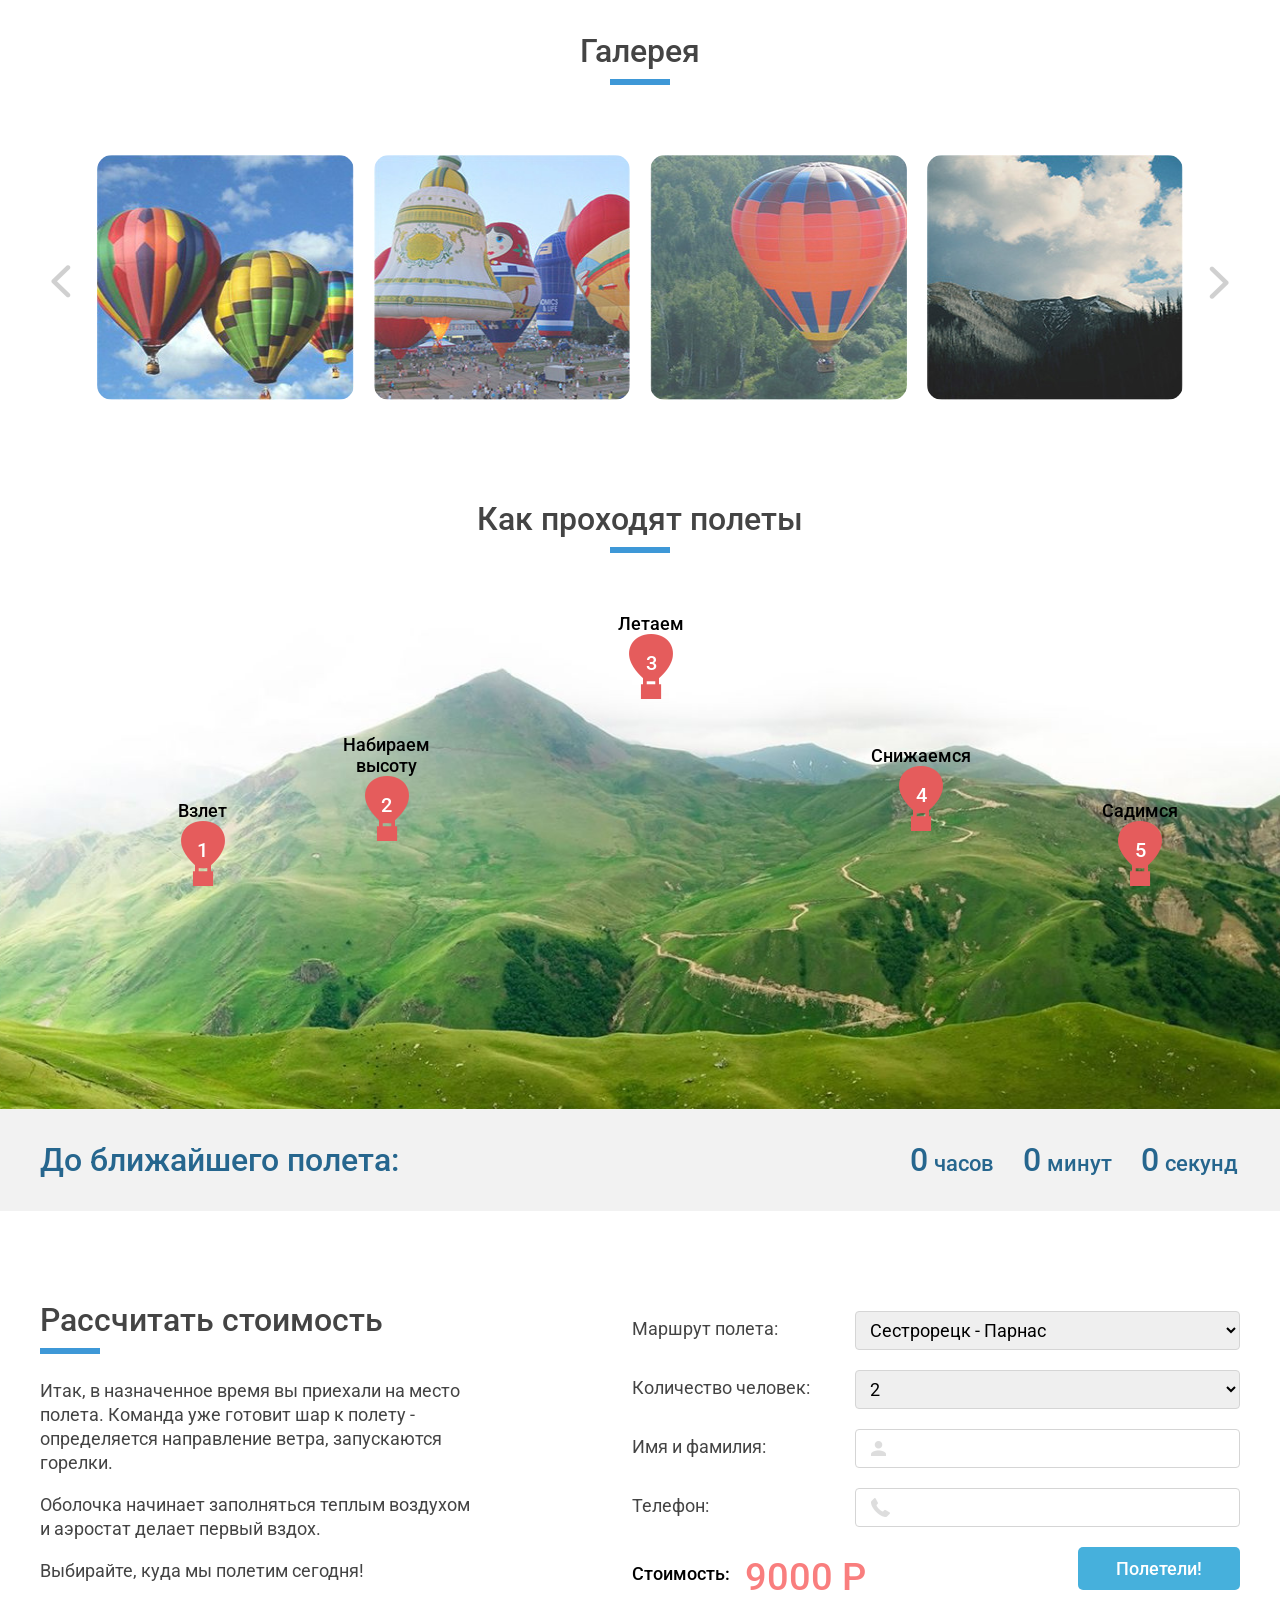
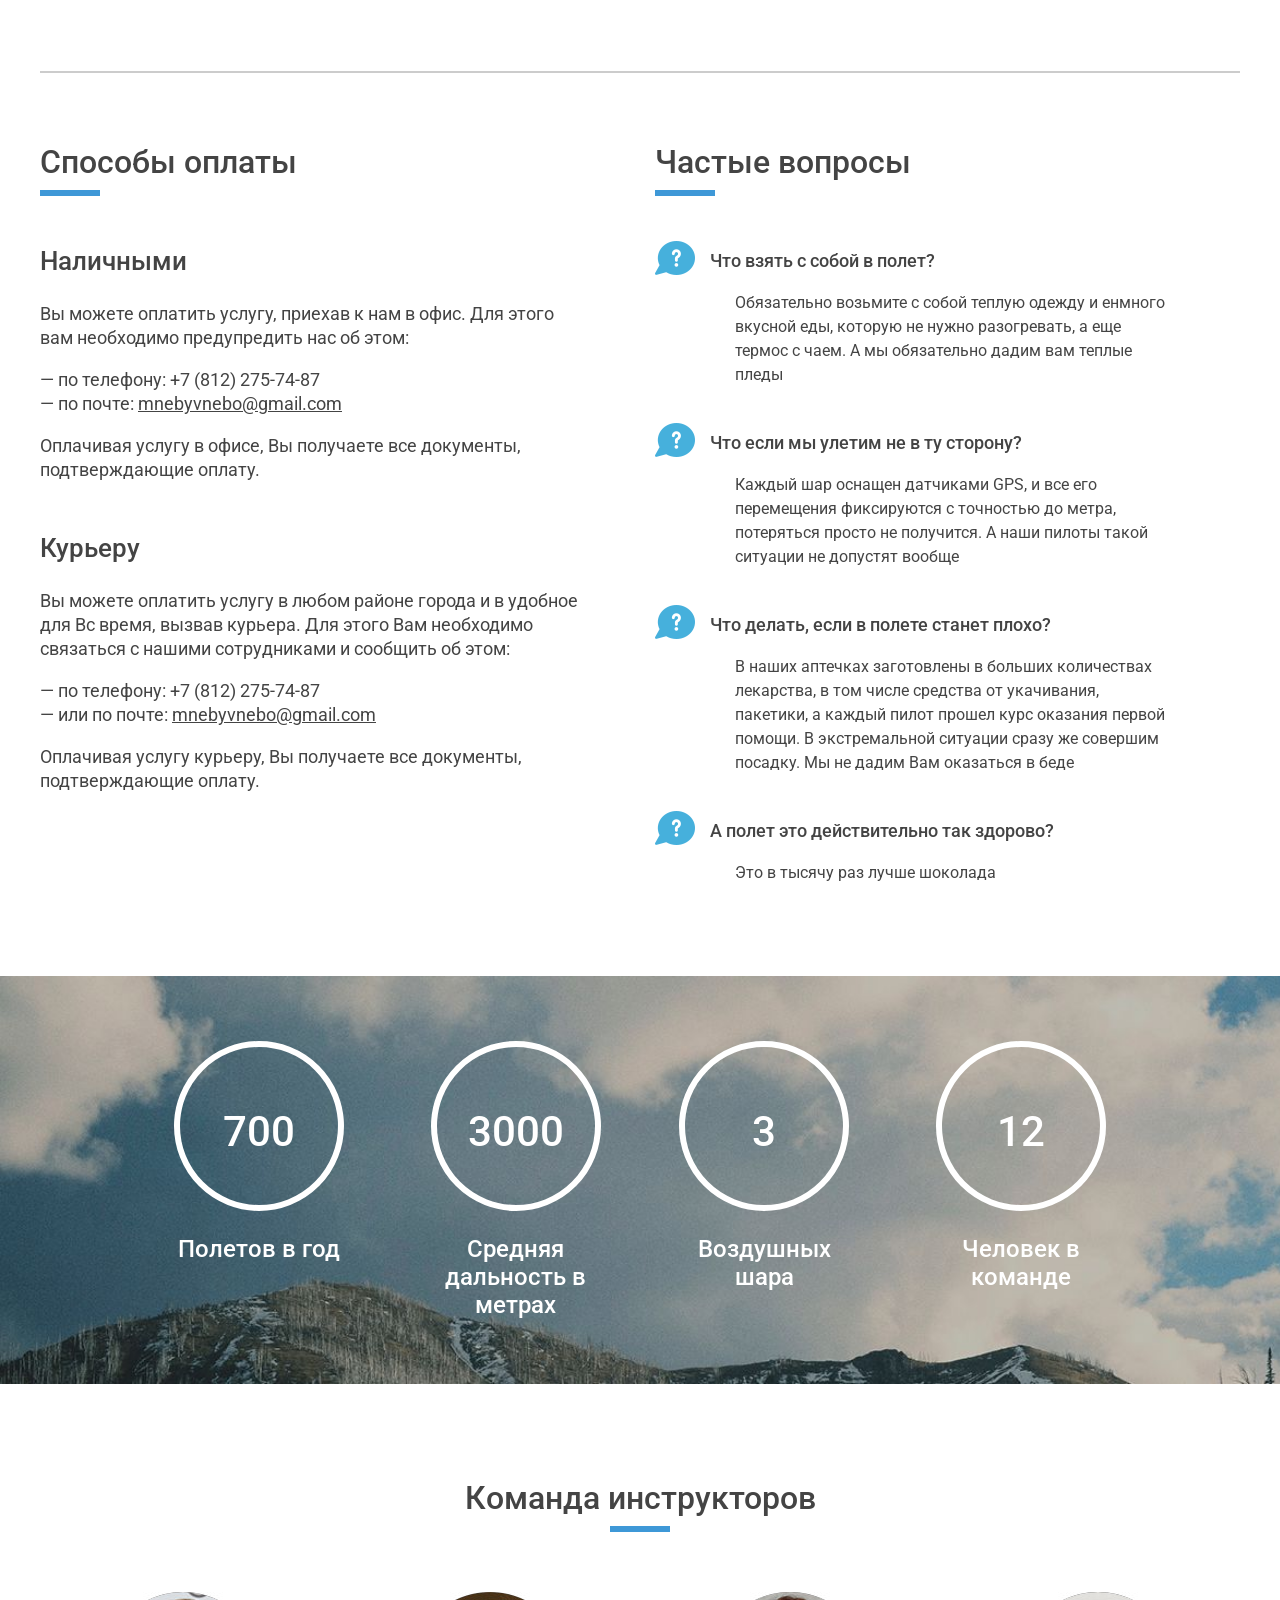
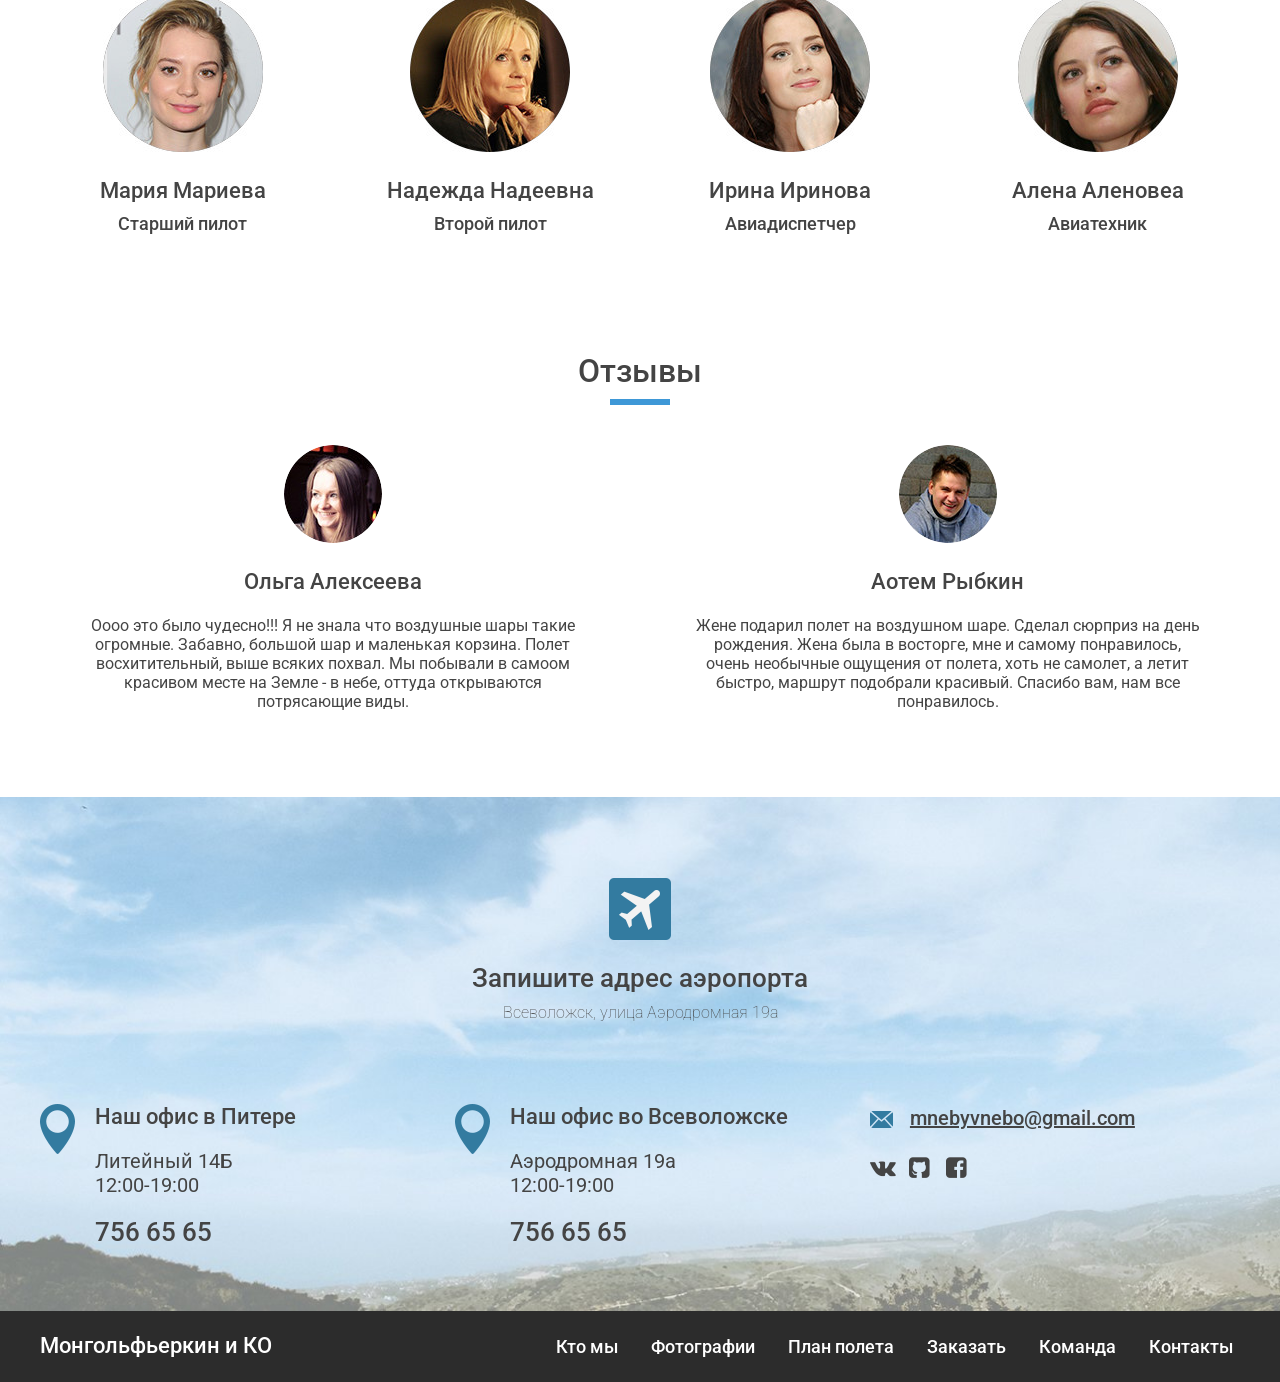
==== commit f945a29c: "resposive test" ====
--- a/index.html
+++ b/index.html
@@ -2,6 +2,7 @@
 <html lang="ru">
   <head>
     <meta charset="UTF-8">
+    <meta name="viewport" content="width=device-width, initial-scale=1, maximum-scale=1">
     <title>Монгольфьеркин</title>
     <link rel="shortcut icon" href="img/balloon.png" type="image/x-icon">
     <link rel="stylesheet" type="text/css" href="css/normalize.css">
@@ -91,9 +92,8 @@
       </div>
 
       <!-- Brief -->
-
-      <div class="brief">
-        <div class="container"  id="brief">
+ 	<div class="container">
+      	<div class="brief" id="brief">
           <div class="row">
             <div class="col-4">
               <h2 class="section-title title-left">Вкратце</h2>
--- a/css/stylesheet.css
+++ b/css/stylesheet.css
@@ -72,7 +72,7 @@
 ul.list-inline>li{display: inline-block;} 
 .inline {display: inline}
 .container{ 
-	width: 1200px; 
+	
 	margin: 0 auto;
 	overflow: hidden;
   	box-sizing: border-box;
@@ -698,10 +698,10 @@
 	background-image: url(../img/arrow-slider.png);
 	background-repeat: no-repeat;
 }
-::webkit-scrollbar {
-
-width: 0px;
-
+@media(min-width: 1200px){
+	.container{
+		width: 1200px;
+	}
 }
 
 /*992px-1200px*/
@@ -946,8 +946,9 @@
 
 @media(max-width: 767px){
 	.container{
-		padding-left: 4%;
-		padding-right: 4%;
+		width: 400px;
+		padding-left: 10px;
+		padding-right: 10px; 
 	}
 	header .col-3,
 	header .col-9{
@@ -957,16 +958,15 @@
 		display: inline-block;
 	}
 	.icon-align-justify{
-		font-size: 32px;
+		font-size: 30px;
 		margin-left: 5%;
 	}
 	.mobile-menu-text{
-		font-size: 30px;
+		font-size: 26px;
 		font-weight: 500;
-		text-align: center;
 		color: #efefef;
 		display: inline-block;
-		width: 70%;
+		width: 80%;
 		margin: 0;
 	}
 	..promo-block{
@@ -979,10 +979,68 @@
 		display: none;
 	}
 	.features .col-3{
-		width: 50%;
-	}
-}
-
-
-
-
+		width: 80%;
+	}
+
+	.owl-carousel{
+	width: 245px;
+	}
+	iframe{
+		display: none;
+	}
+	.section-title{
+		font-size: 24px;
+	}
+	.brief p, 
+	.price p,
+	.tabs p{
+		font-size: 14px;
+	}
+	.countdown-amount,
+	.countdown-text {
+    	font-size: 14px;
+	}
+	.countdown-period{
+		font-size: 14px;
+	}
+	.price-form .col-5,
+	.price-form .col-7{
+		width: 80%;
+		text-align: center;
+	}
+	.number-form{
+		margin-bottom: 55px;
+	}
+	.price-form .col-5{
+		margin-bottom: 10px;
+	}
+	.faq-tabs-question{
+		font-size: 14px;
+
+	}
+	.faq-tabs ul,
+	.faq-tabs li{
+		padding-left: 0px;
+		margin-left: 0;
+	}
+	.about-us .col-3, 
+	.instructors .col-3{
+		transform: scale(0.65);
+		padding: 0;
+	}
+	.reviews .col-6,
+	.contacts .col-4{
+		width: 100%;
+		padding: 0;
+		text-align: center;
+	}
+	footer{
+		display: none;
+	}
+	}
+	
+}
+
+
+
+
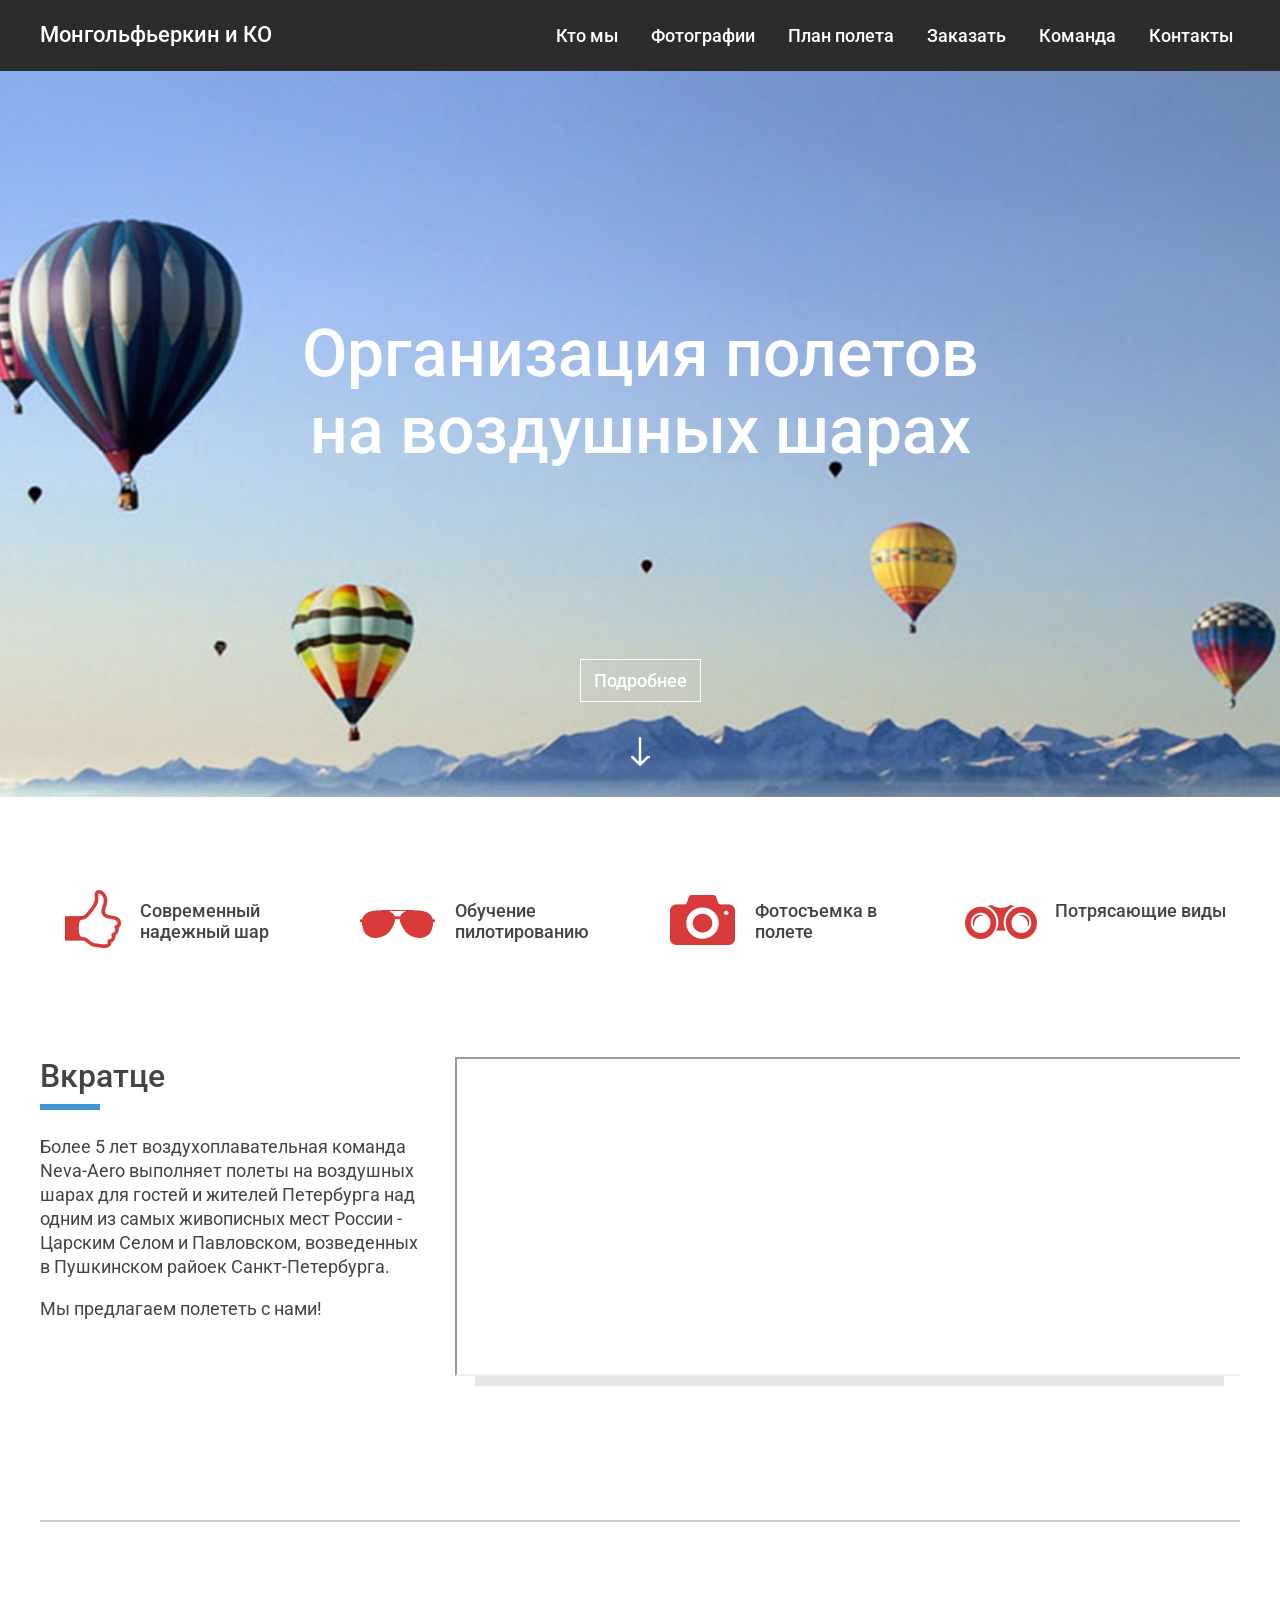
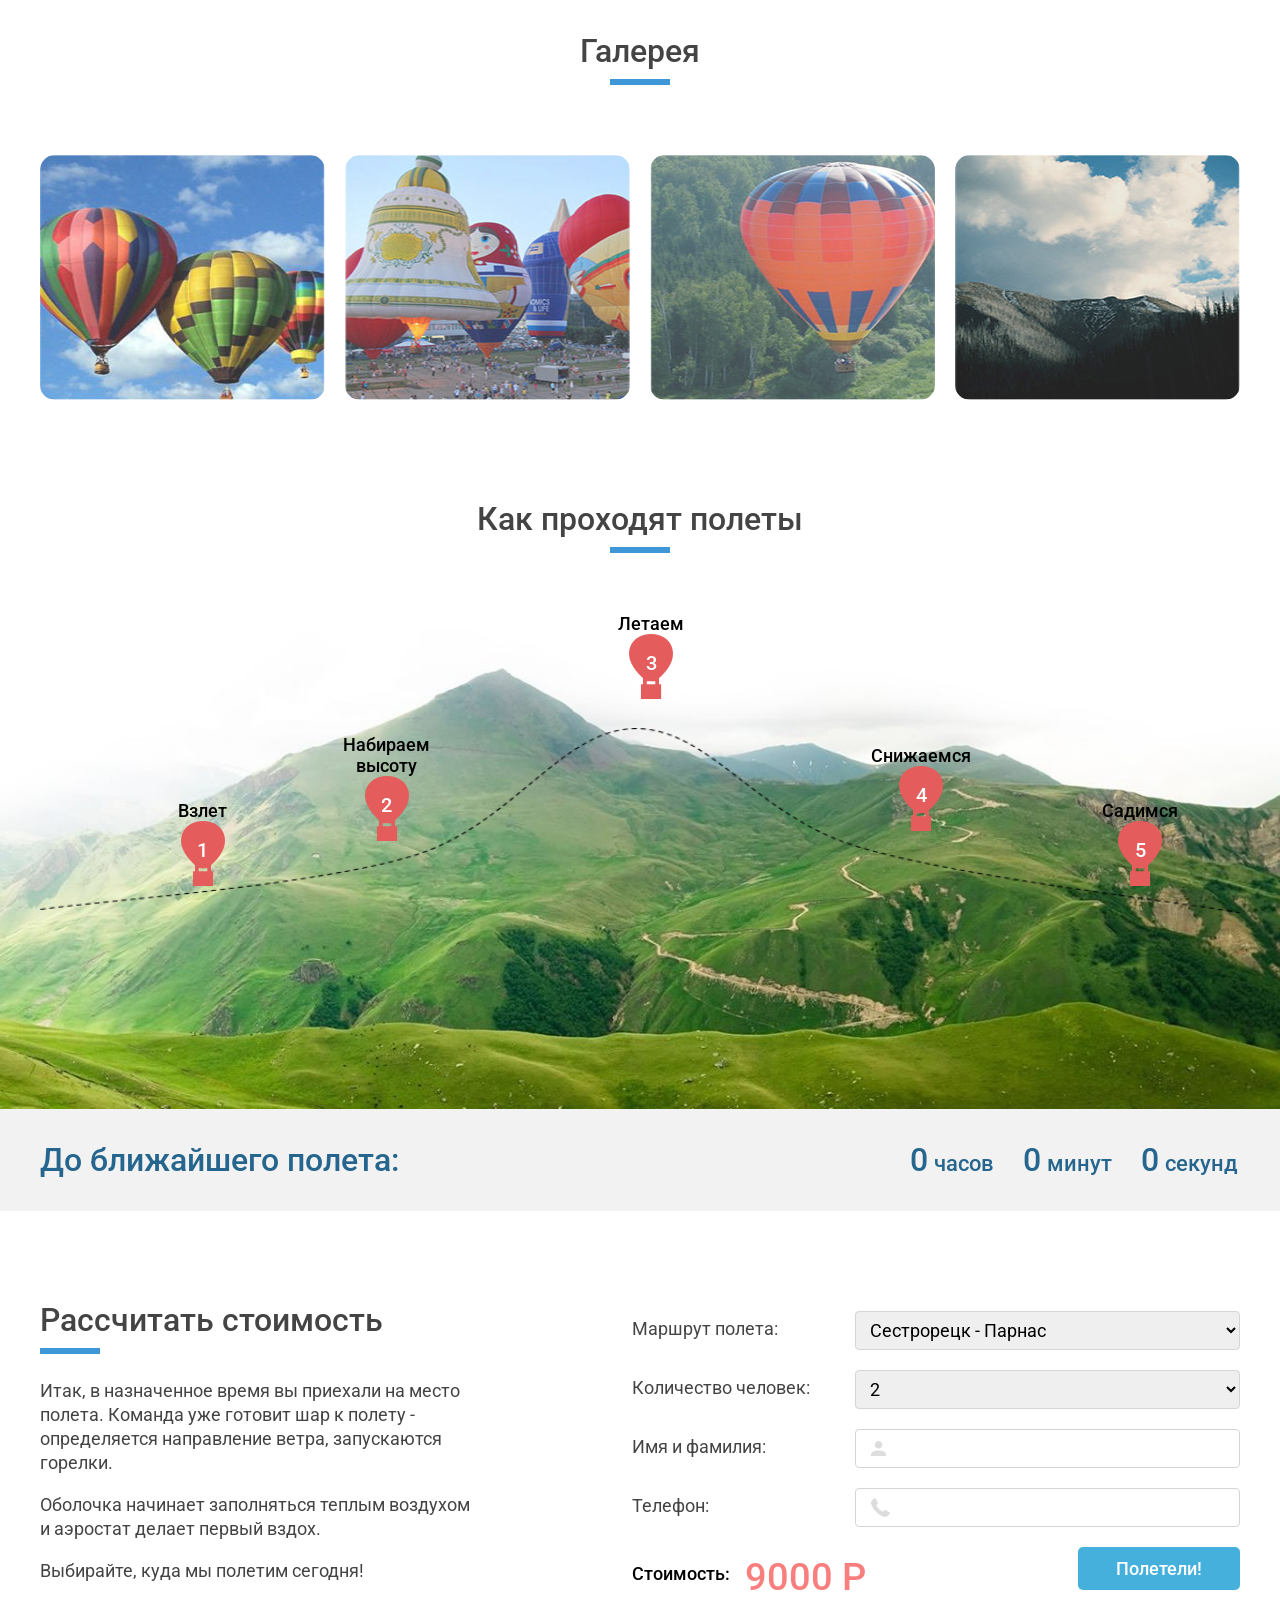
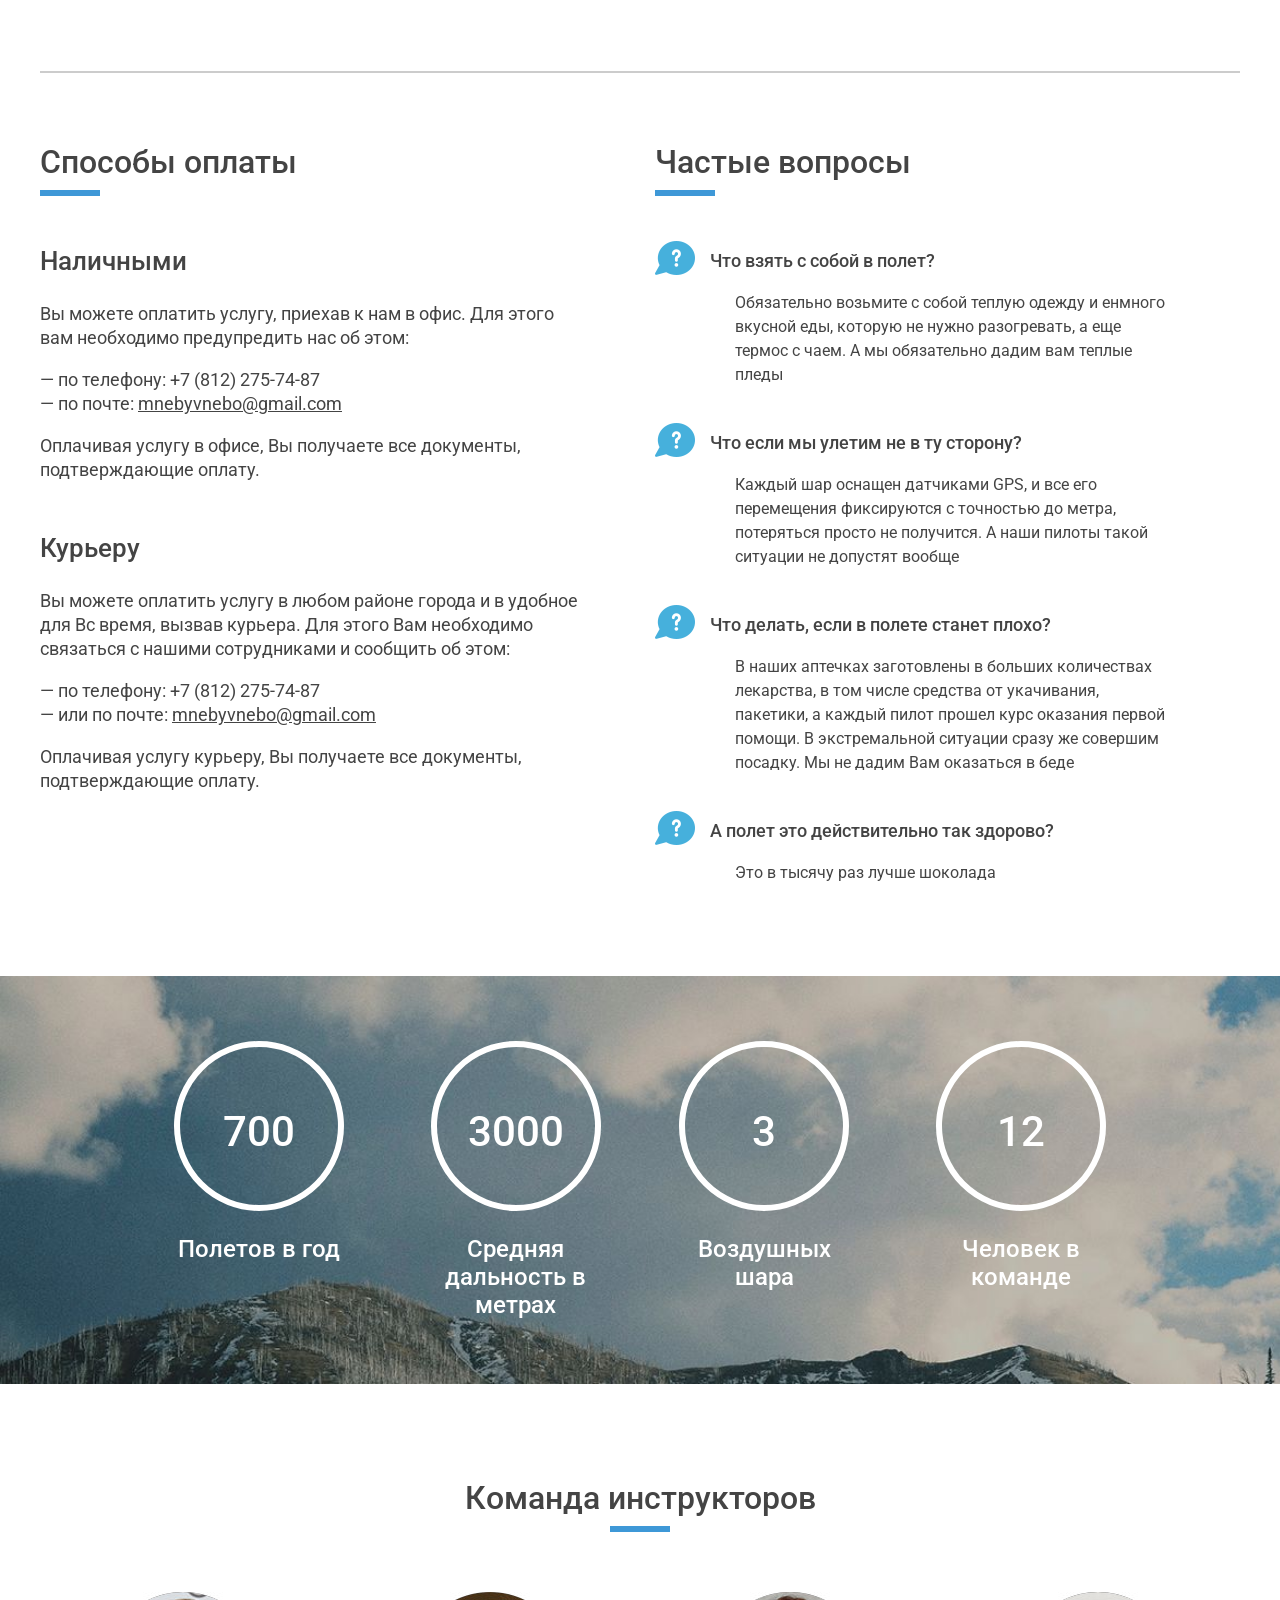
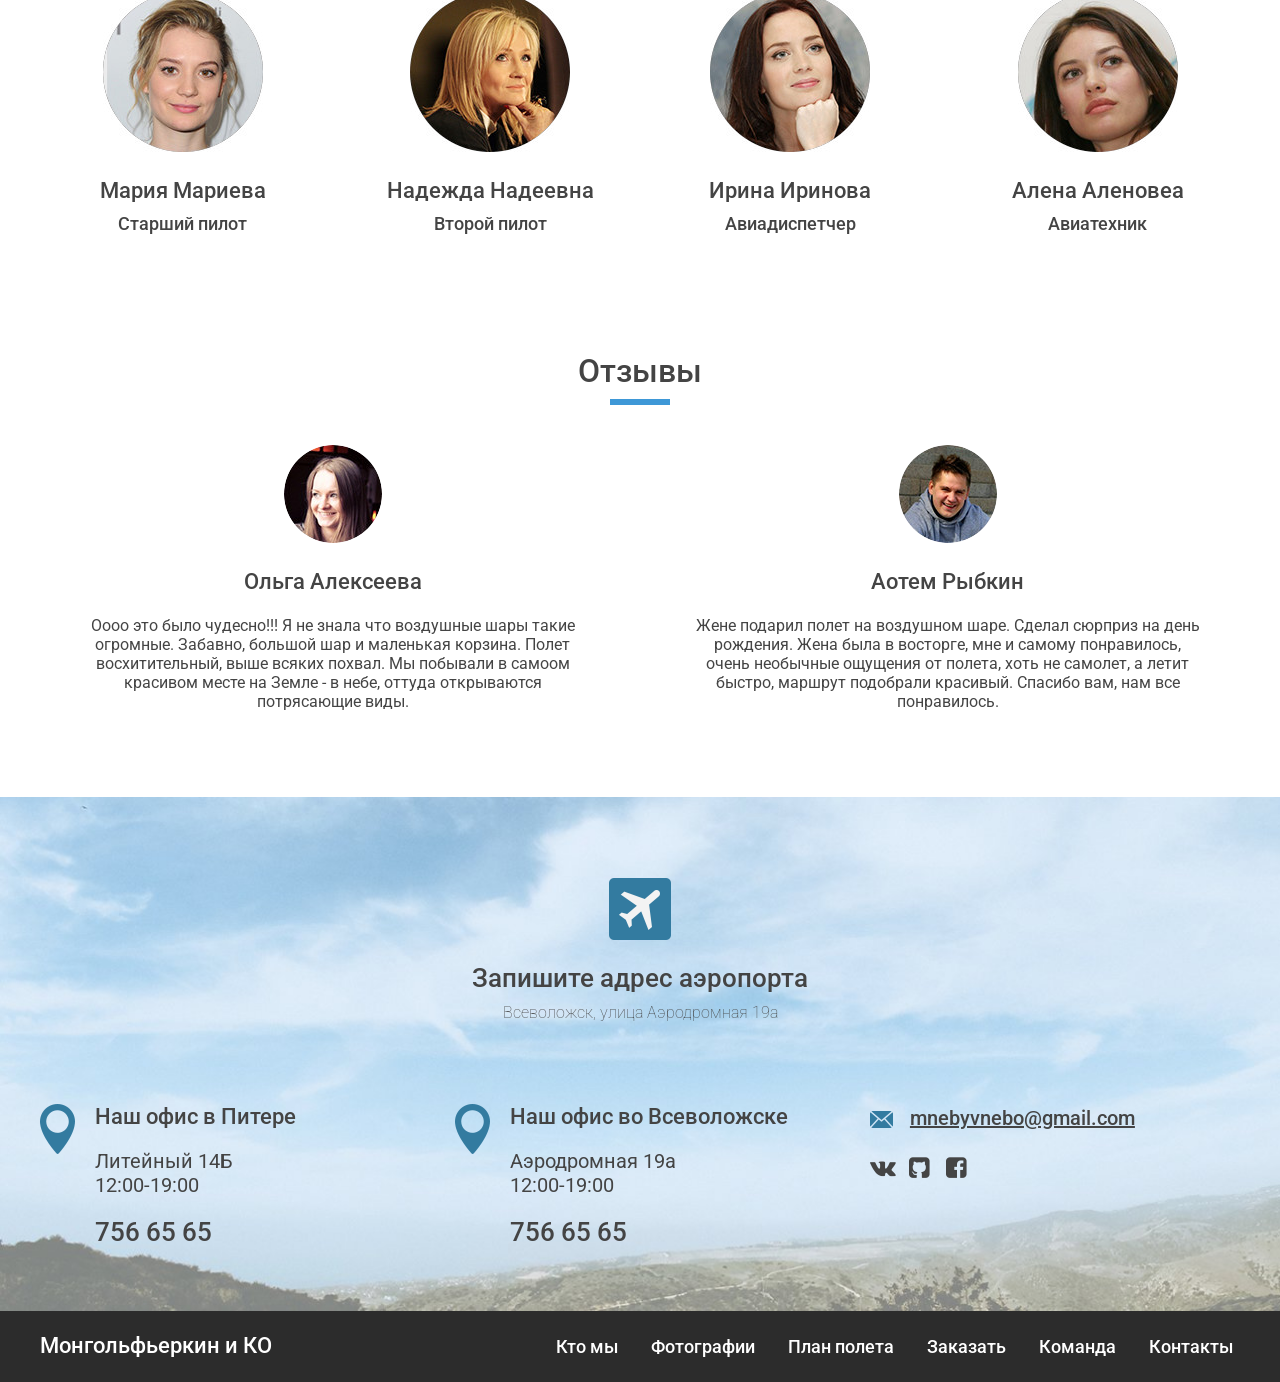
==== commit 25656553: "2 test" ====
--- a/index.html
+++ b/index.html
@@ -7,10 +7,7 @@
     <link rel="shortcut icon" href="img/balloon.png" type="image/x-icon">
     <link rel="stylesheet" type="text/css" href="css/normalize.css">
     <link href='https://fonts.googleapis.com/css?family=Roboto:400,500&subset=latin,cyrillic' rel='stylesheet' type='text/css'>
-    <link rel="stylesheet" type="text/css" href="css/owl.carousel.min.css">
-    <link rel="stylesheet" type="text/css" href="css/owl.theme.default.min.css">
-    <link rel="stylesheet" type="text/css" href="css/jquery.countdown.css">
-    <link rel="stylesheet" type="text/css" href="css/jquery.mmenu.css">
+    
     <link rel="stylesheet" type="text/css" href="css/stylesheet.css">
   </head>
   <body>
@@ -494,6 +491,10 @@
         </div>
       </div>
     </footer>
+    <link rel="stylesheet" type="text/css" href="css/owl.carousel.min.css">
+    <link rel="stylesheet" type="text/css" href="css/owl.theme.default.min.css">
+    <link rel="stylesheet" type="text/css" href="css/jquery.countdown.css">
+    <link rel="stylesheet" type="text/css" href="css/jquery.mmenu.css">
     <script src="js/jquery-1.11.3.min.js"></script>
     <script src="js/jquery.mmenu.min.js"></script>
     <script src="js/owl.carousel.min.js"></script>
--- a/css/stylesheet.css
+++ b/css/stylesheet.css
@@ -8,7 +8,6 @@
   font-style: normal;
 }
 
- 
  [class^="icon-"]:before, [class*=" icon-"]:before {
   font-family: "fontello";
   font-style: normal;
@@ -32,7 +31,7 @@
 .icon-github-squared:before { content: '\e802'; } 
 .icon-vkontakte:before { content: '\e801'; } 
 
-/*  Grid  */
+/* Grid  */
 
 .col-1 {  width: 8.33%;  }
 .col-2 {  width: 16.66%; }
@@ -946,9 +945,10 @@
 
 @media(max-width: 767px){
 	.container{
-		width: 400px;
-		padding-left: 10px;
-		padding-right: 10px; 
+		width: 100%;
+		min-width: 320px;
+		padding-left: 5%;
+		padding-right: 5%; 
 	}
 	header .col-3,
 	header .col-9{
@@ -966,7 +966,7 @@
 		font-weight: 500;
 		color: #efefef;
 		display: inline-block;
-		width: 80%;
+		width: 70%;
 		margin: 0;
 	}
 	..promo-block{
@@ -979,7 +979,8 @@
 		display: none;
 	}
 	.features .col-3{
-		width: 80%;
+		width: 50%;
+		padding: 0;
 	}
 
 	.owl-carousel{
@@ -994,11 +995,11 @@
 	.brief p, 
 	.price p,
 	.tabs p{
-		font-size: 14px;
+		font-size: 15px;
 	}
 	.countdown-amount,
 	.countdown-text {
-    	font-size: 14px;
+    	font-size: 15px;
 	}
 	.countdown-period{
 		font-size: 14px;
@@ -1015,7 +1016,7 @@
 		margin-bottom: 10px;
 	}
 	.faq-tabs-question{
-		font-size: 14px;
+		font-size: 15px;
 
 	}
 	.faq-tabs ul,
@@ -1034,9 +1035,14 @@
 		padding: 0;
 		text-align: center;
 	}
+	.reviews .col-6:first-child{
+		margin-bottom: 30px;
+	}
 	footer{
 		display: none;
 	}
+	.question-active:after{
+		display: none;
 	}
 	
 }
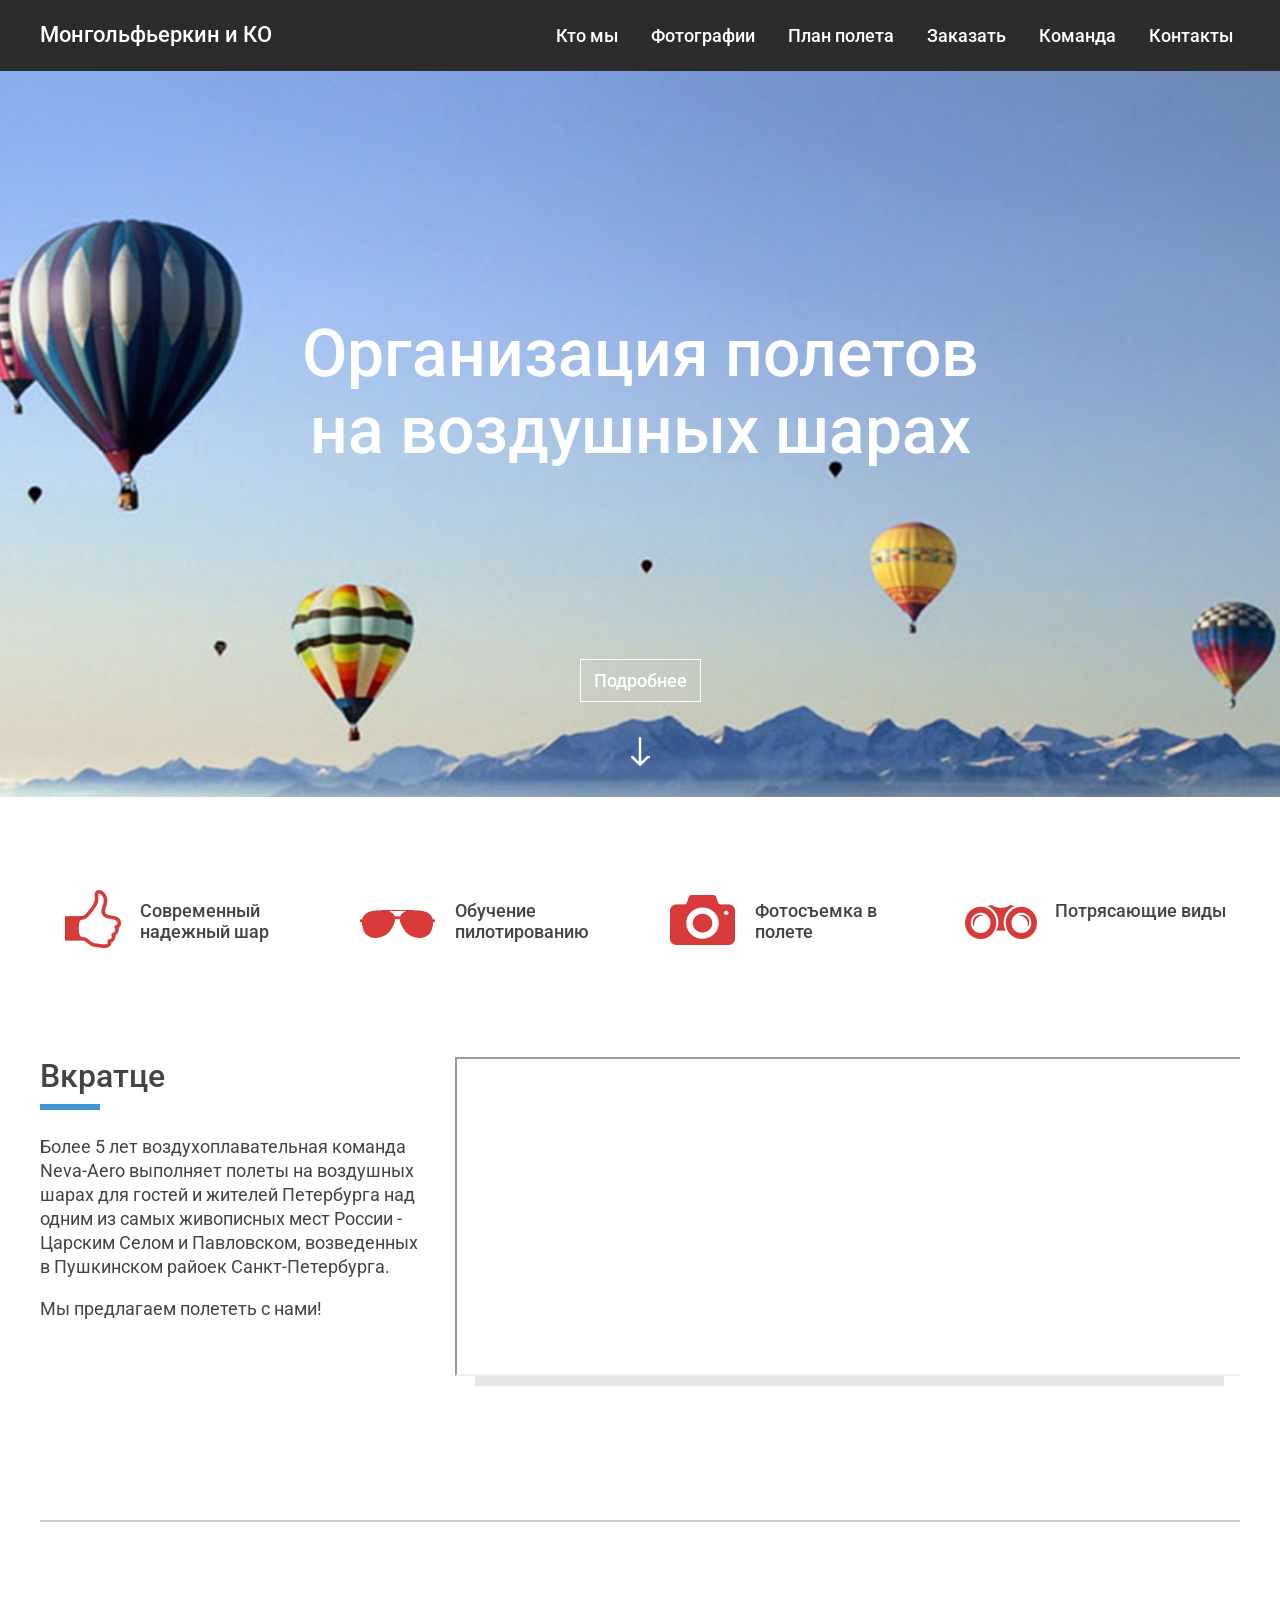
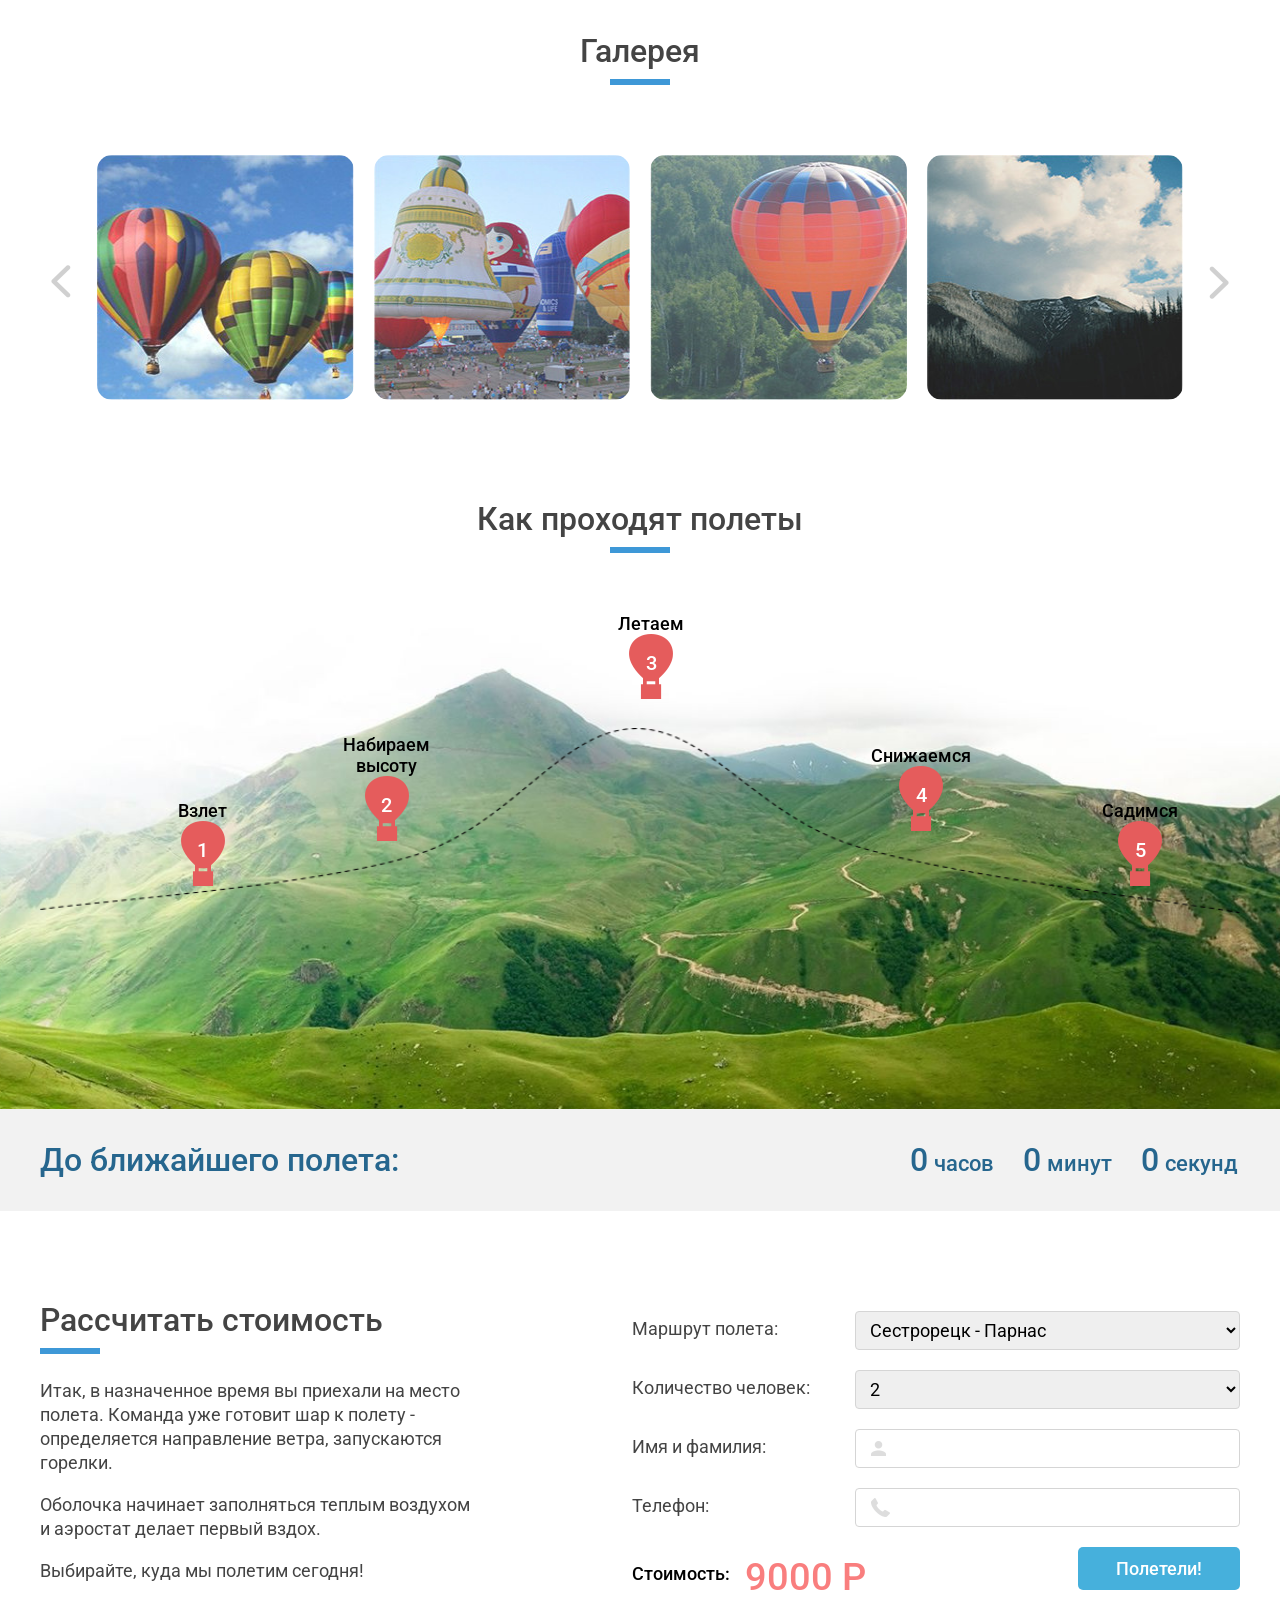
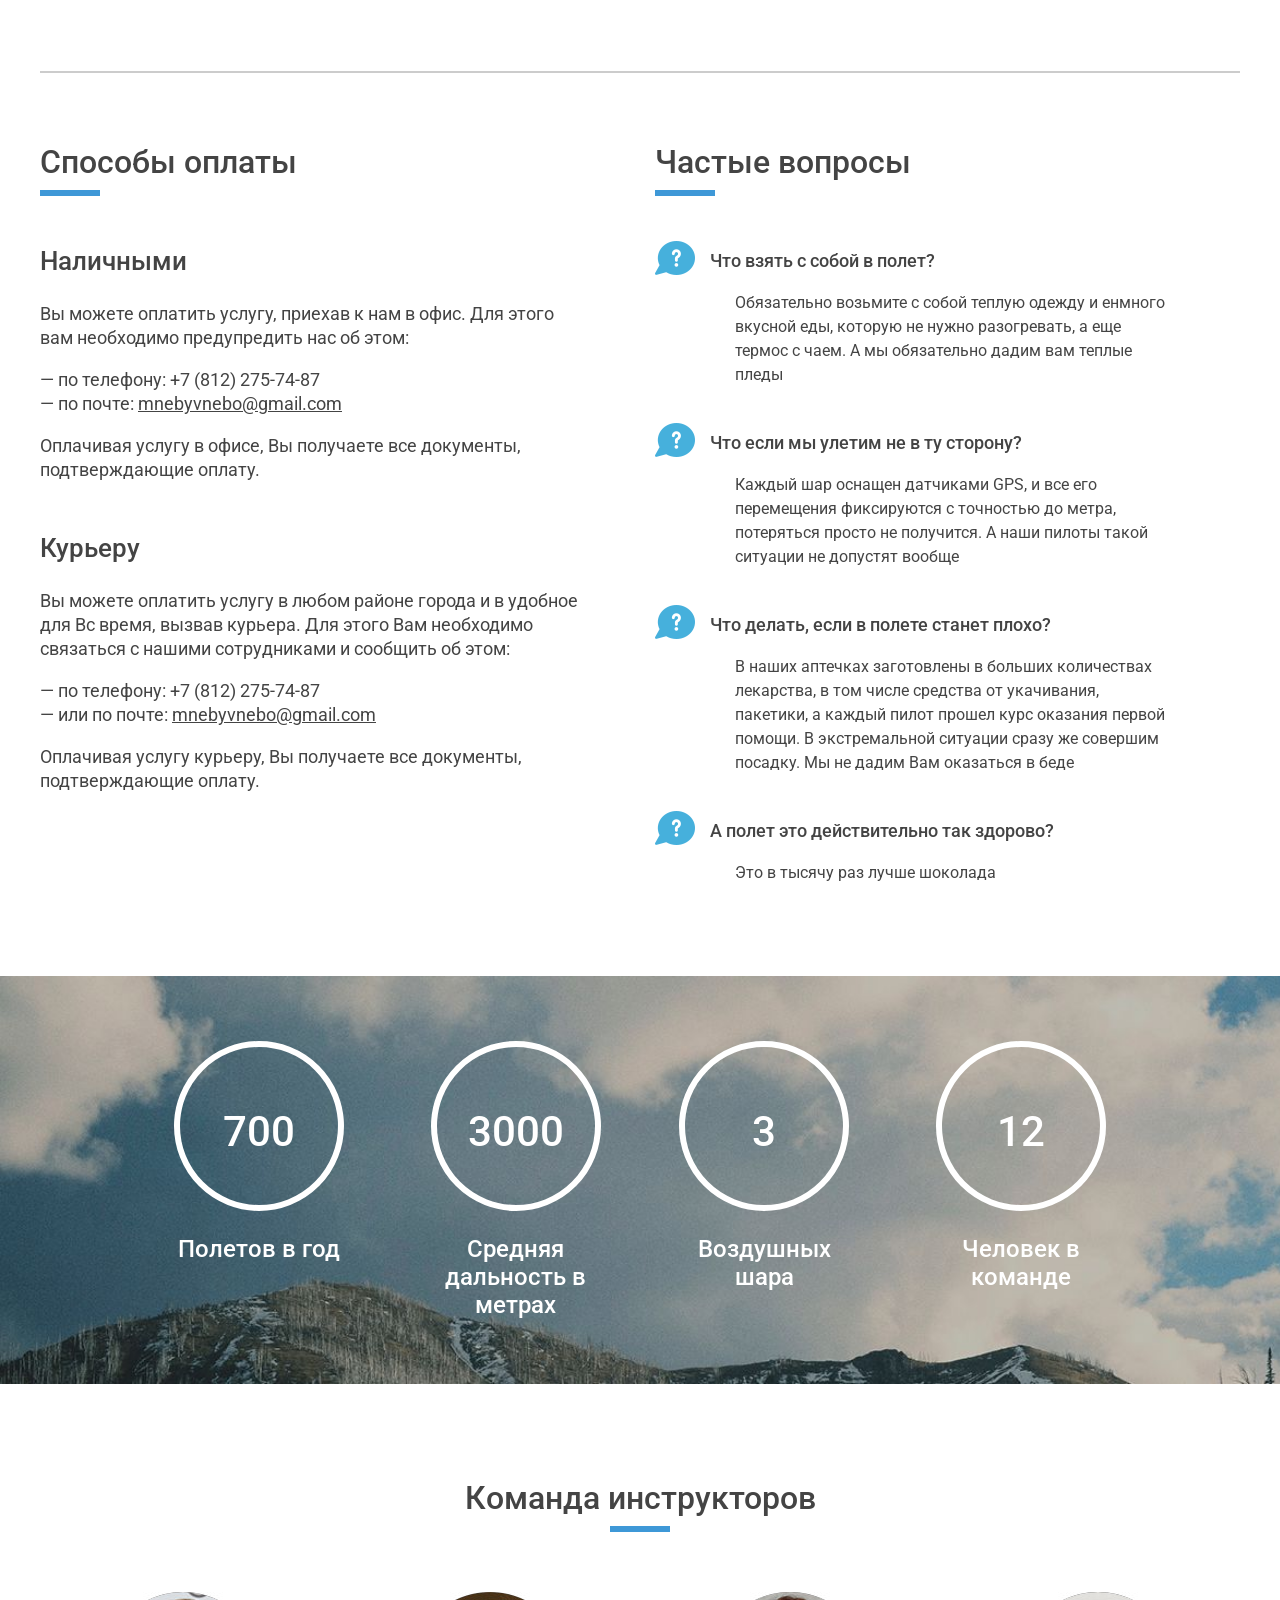
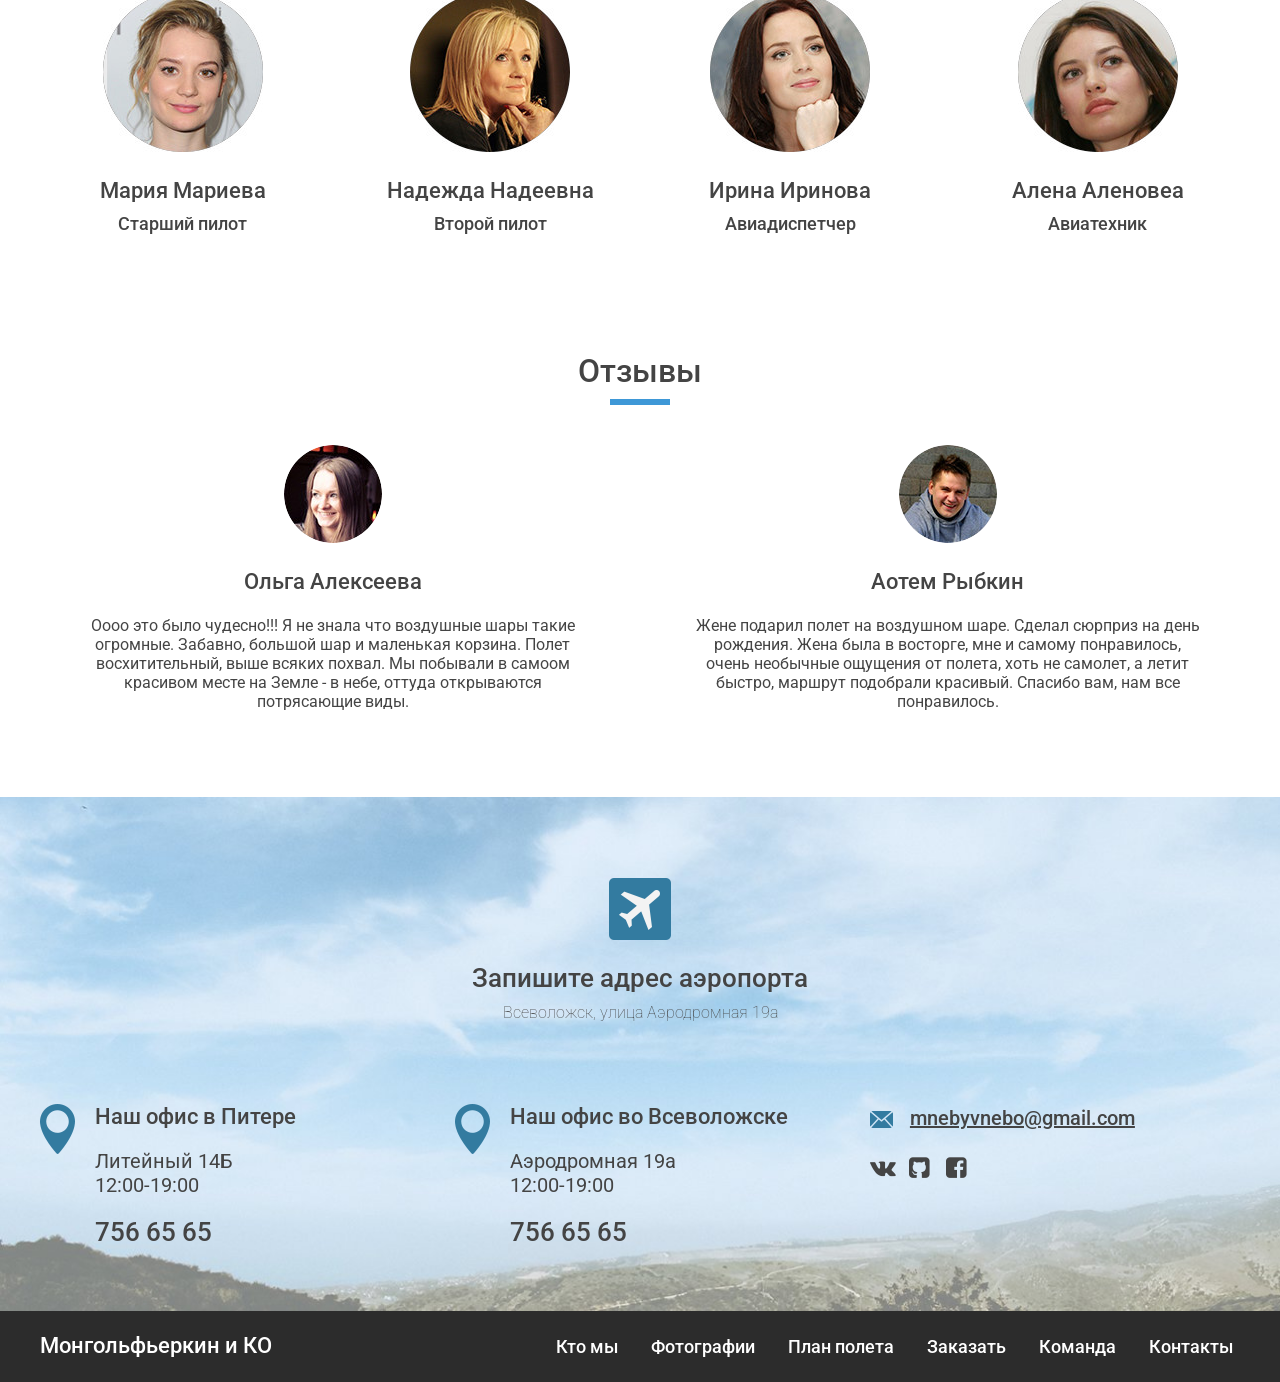
==== commit 8ab0fe5b: "mobile-menu" ====
--- a/index.html
+++ b/index.html
@@ -7,7 +7,10 @@
     <link rel="shortcut icon" href="img/balloon.png" type="image/x-icon">
     <link rel="stylesheet" type="text/css" href="css/normalize.css">
     <link href='https://fonts.googleapis.com/css?family=Roboto:400,500&subset=latin,cyrillic' rel='stylesheet' type='text/css'>
-    
+    <link rel="stylesheet" type="text/css" href="css/owl.carousel.min.css">
+    <link rel="stylesheet" type="text/css" href="css/owl.theme.default.min.css">
+    <link rel="stylesheet" type="text/css" href="css/jquery.countdown.css">
+    <link rel="stylesheet" type="text/css" href="css/jquery.mmenu.css">
     <link rel="stylesheet" type="text/css" href="css/stylesheet.css">
   </head>
   <body>
@@ -36,12 +39,12 @@
       </div>
 
       <!-- Mobile-menu -->
-      <div class="mobile-menu">
       <div class="container">
+        <div class="mobile-menu">
       	<div class="row">
       		<div class="col-12">
       		<a class="icon-align-justify" href="#my-menu"></a>
-      		<p class="mobile-menu-text">Меню</p>
+      		<p class="mobile-menu-text">Монгольфьеркин и КО</p>
 		  		<nav id="my-menu">
 		  		<ul>
 		  			<li><a href="#brief" class="smoothScroll">Кто мы</a></li>
@@ -491,10 +494,6 @@
         </div>
       </div>
     </footer>
-    <link rel="stylesheet" type="text/css" href="css/owl.carousel.min.css">
-    <link rel="stylesheet" type="text/css" href="css/owl.theme.default.min.css">
-    <link rel="stylesheet" type="text/css" href="css/jquery.countdown.css">
-    <link rel="stylesheet" type="text/css" href="css/jquery.mmenu.css">
     <script src="js/jquery-1.11.3.min.js"></script>
     <script src="js/jquery.mmenu.min.js"></script>
     <script src="js/owl.carousel.min.js"></script>
--- a/css/stylesheet.css
+++ b/css/stylesheet.css
@@ -71,7 +71,6 @@
 ul.list-inline>li{display: inline-block;} 
 .inline {display: inline}
 .container{ 
-	
 	margin: 0 auto;
 	overflow: hidden;
   	box-sizing: border-box;
@@ -756,7 +755,7 @@
 
 /*768px-992px*/
 
-@media(max-width: 992px){
+@media(max-width: 991px){
 	.container{
 		width: 750px;
 	}
@@ -956,20 +955,21 @@
 	}
 	.mobile-menu{
 		display: inline-block;
+		width: 100%;
 	}
 	.icon-align-justify{
 		font-size: 30px;
-		margin-left: 5%;
 	}
 	.mobile-menu-text{
-		font-size: 26px;
+		font-size: 22px;
 		font-weight: 500;
 		color: #efefef;
 		display: inline-block;
-		width: 70%;
+		text-align: center;
+		width: 90%;
 		margin: 0;
 	}
-	..promo-block{
+	.promo-block{
 		padding-top: 40px;
 	}
 	.promo-block-title{
@@ -984,7 +984,7 @@
 	}
 
 	.owl-carousel{
-	width: 245px;
+	width: 235px;
 	}
 	iframe{
 		display: none;
@@ -1023,6 +1023,9 @@
 	.faq-tabs li{
 		padding-left: 0px;
 		margin-left: 0;
+	}
+	.faq p{
+		padding-right: 0;
 	}
 	.about-us .col-3, 
 	.instructors .col-3{
